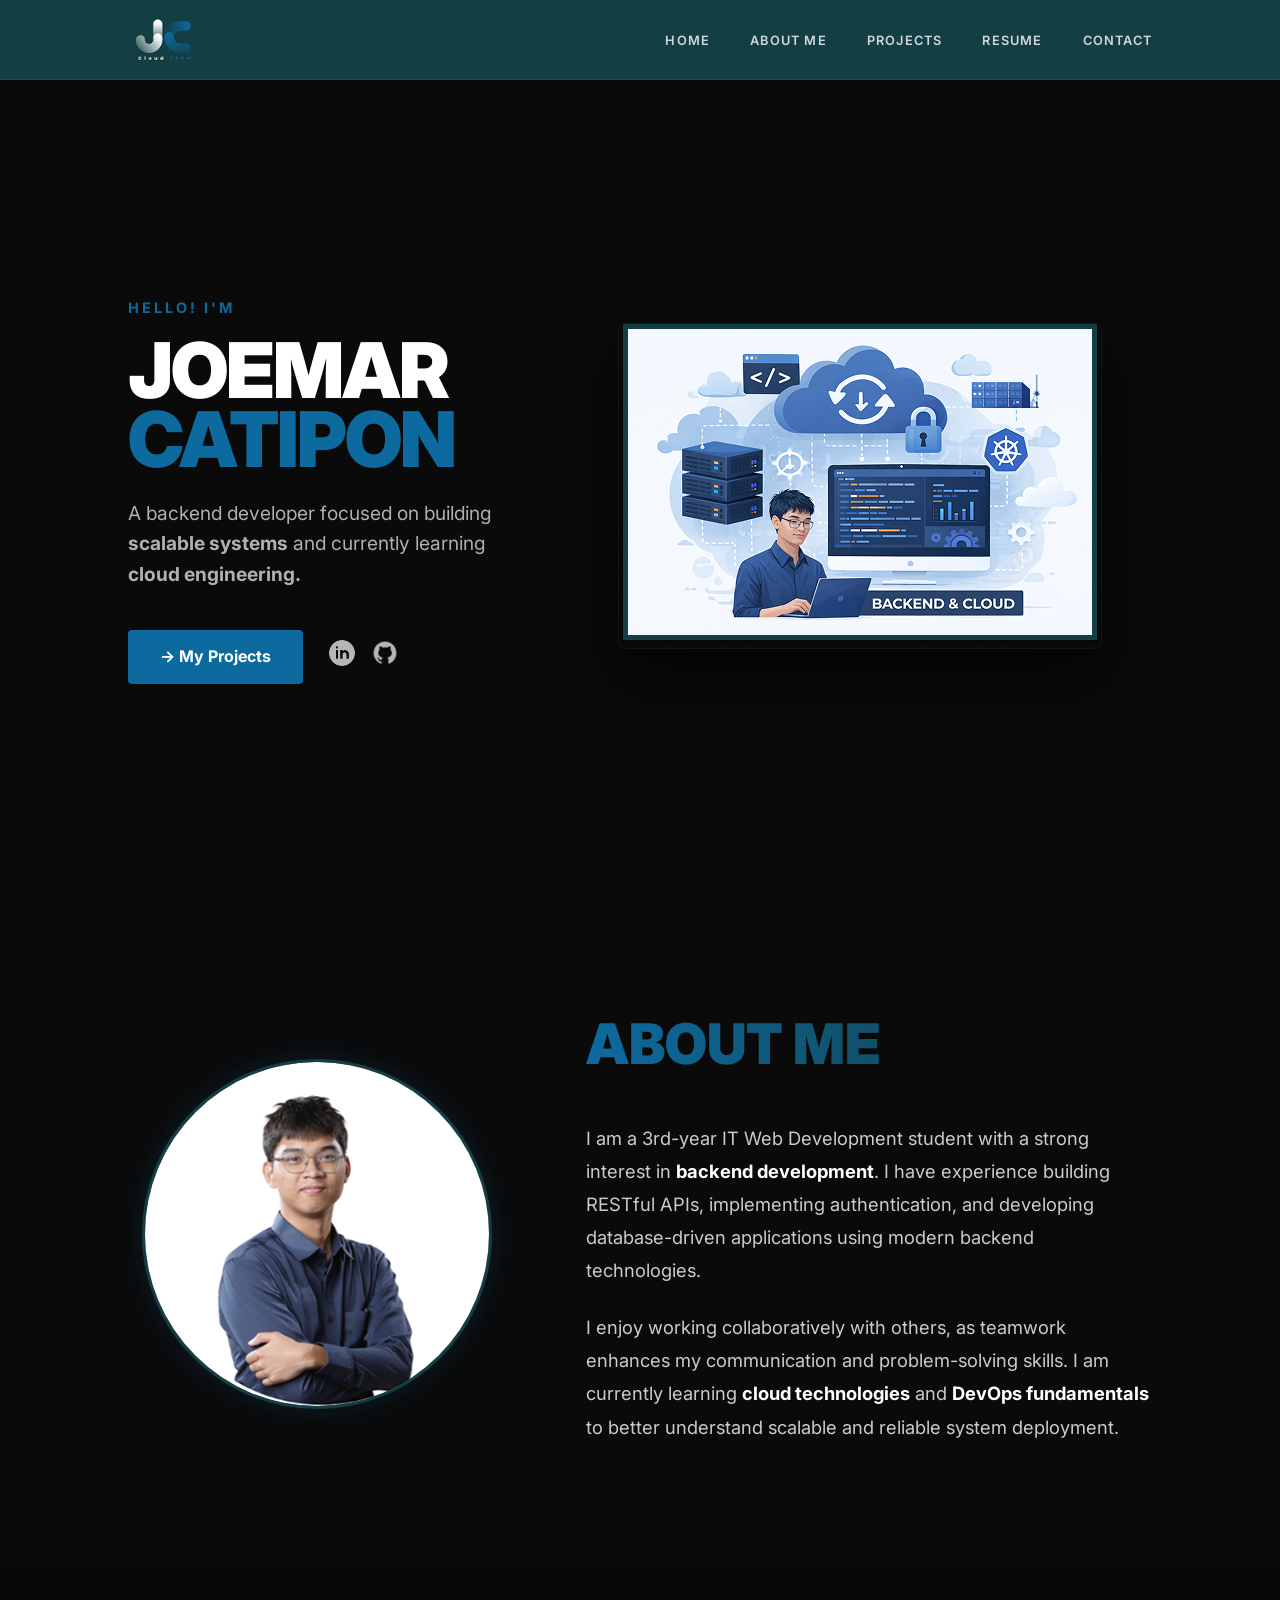
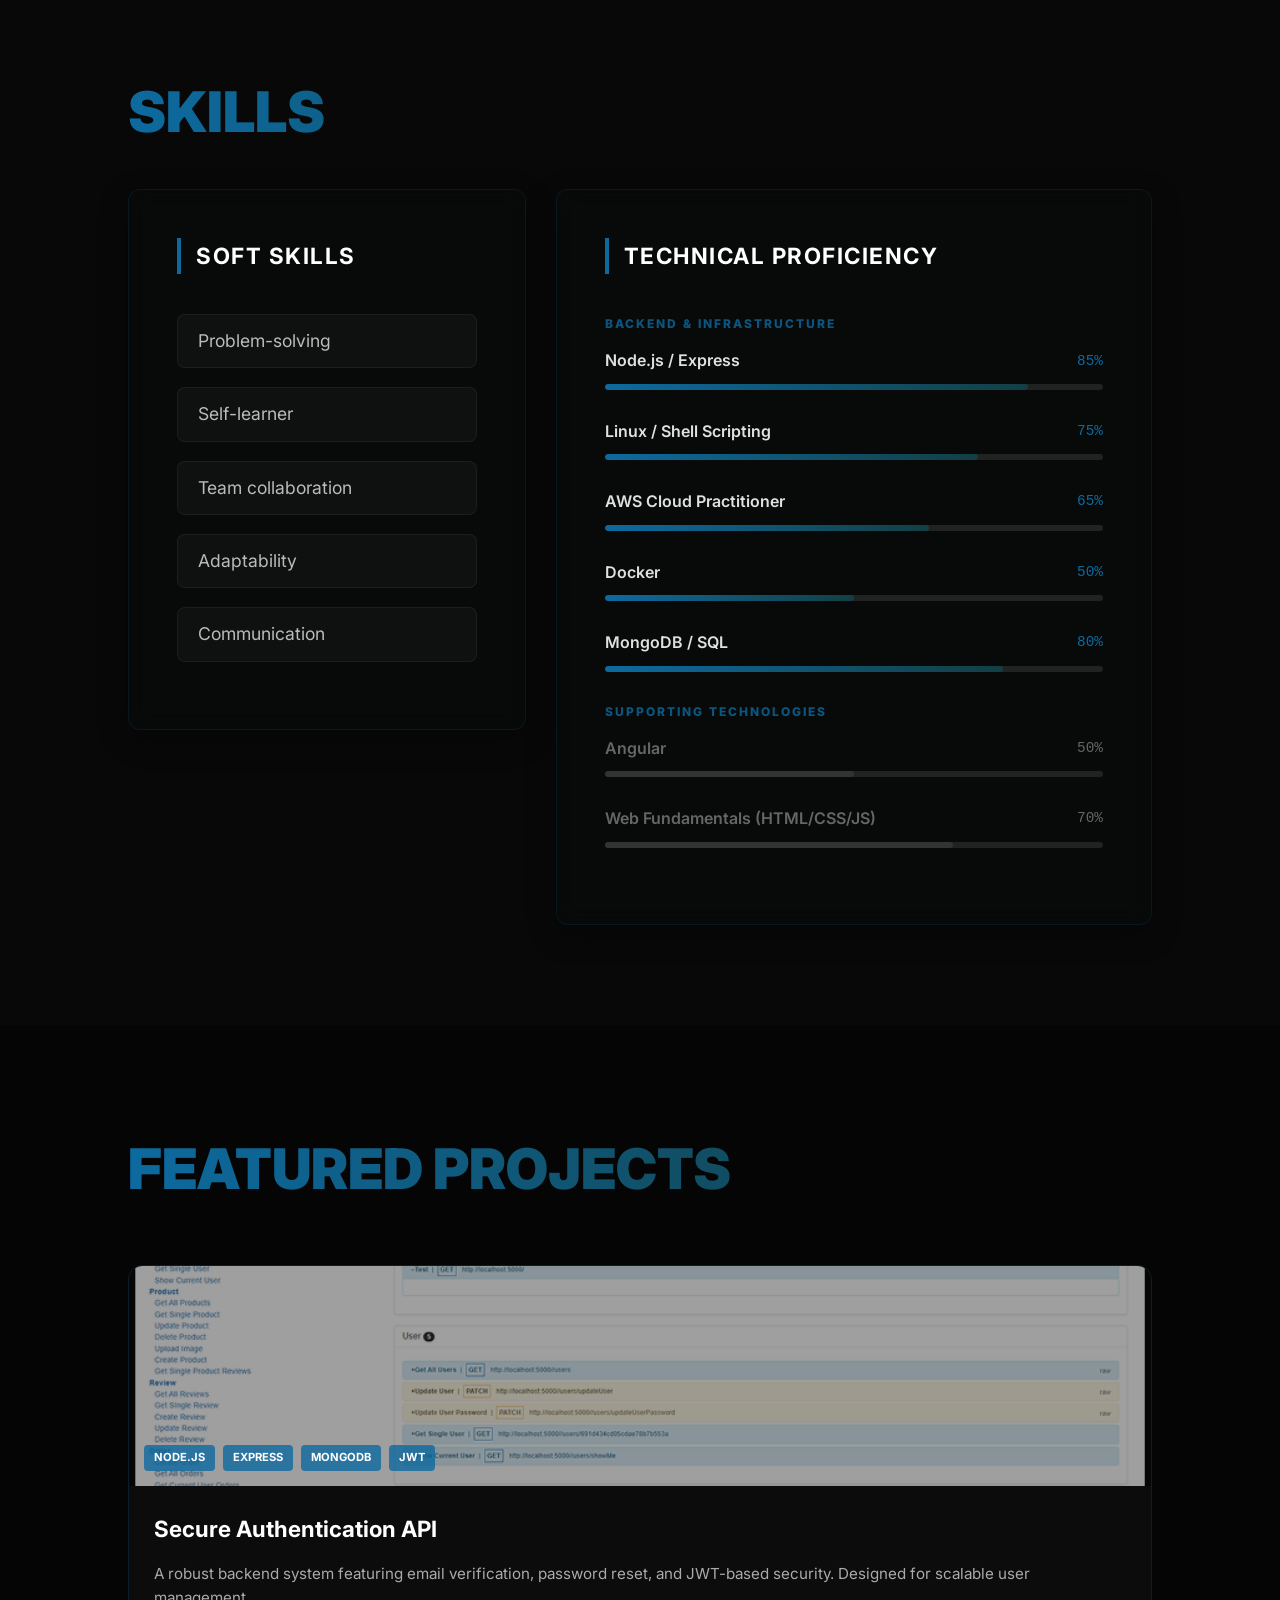
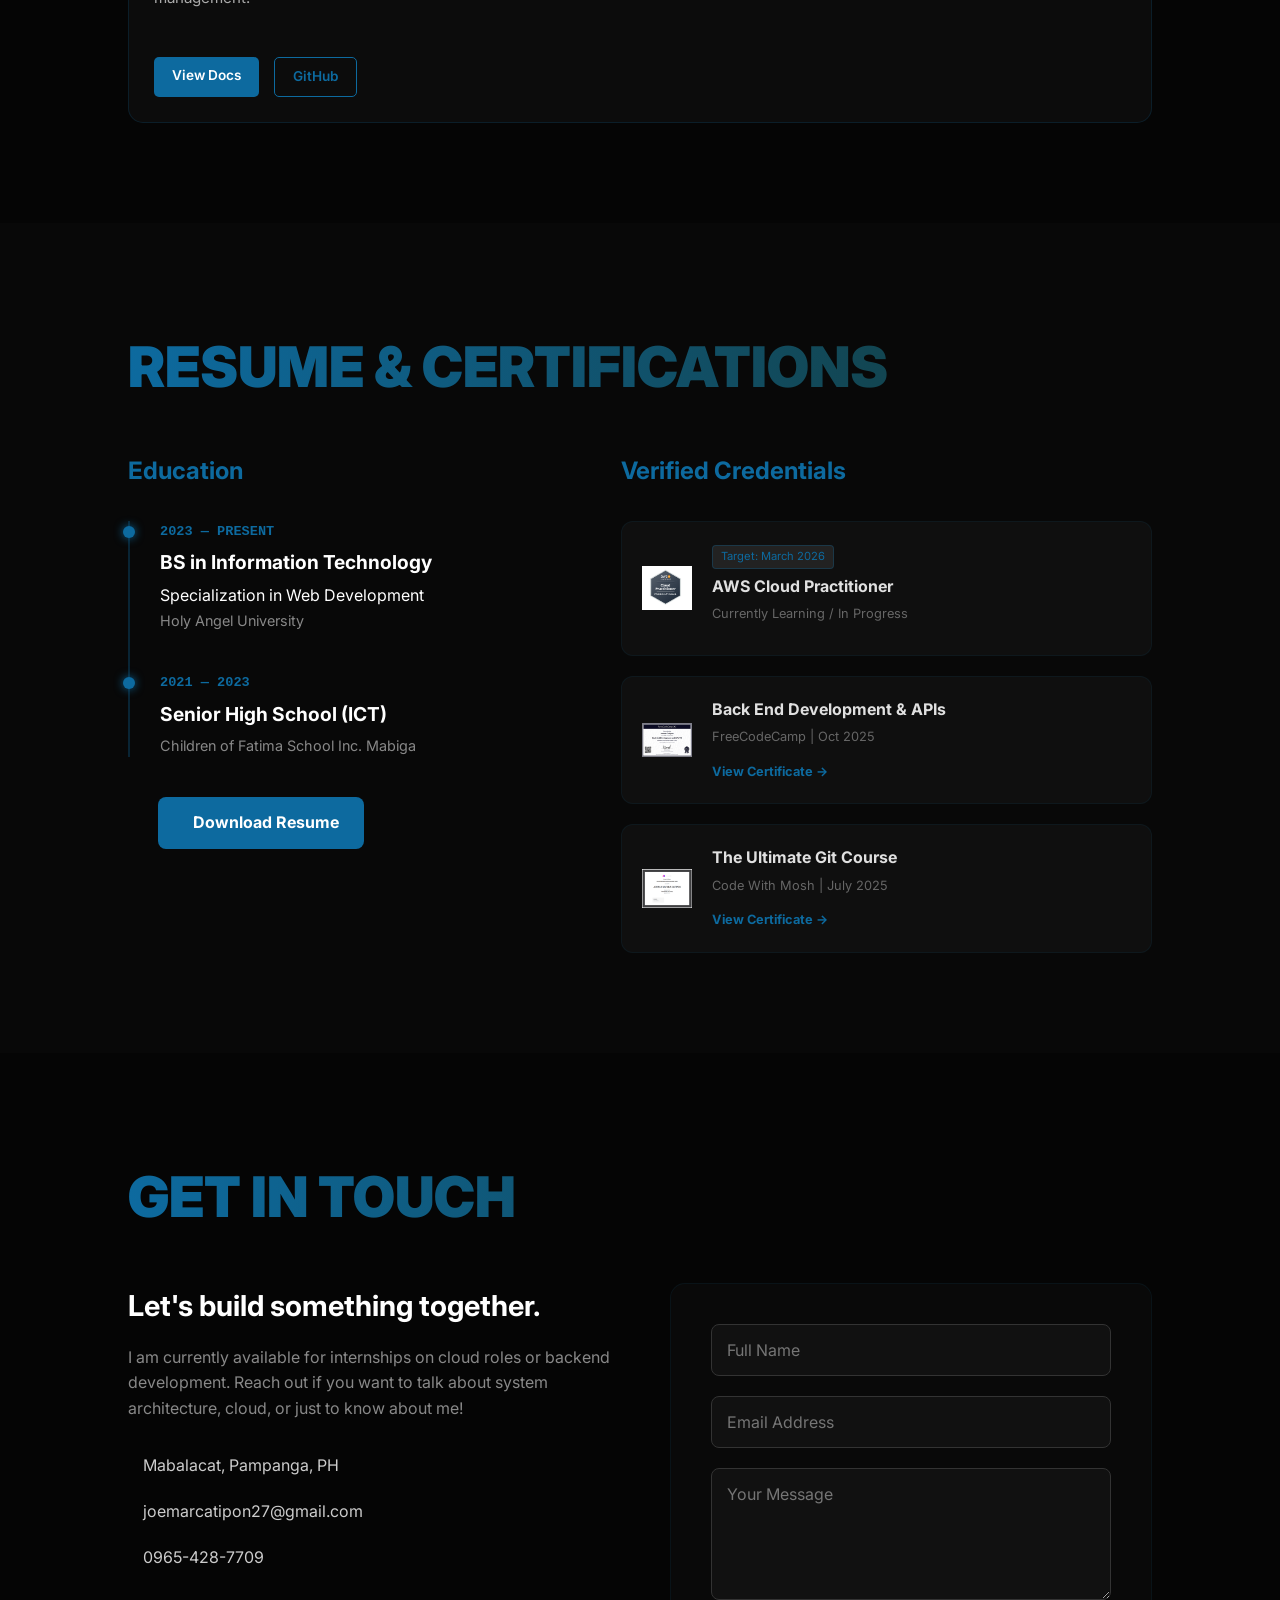
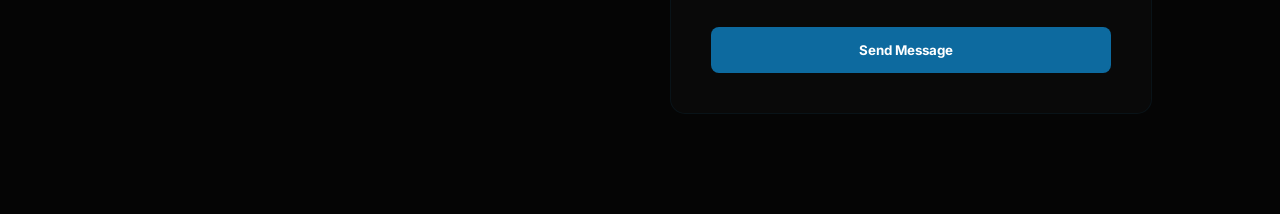
==== index.html @ bf750d45 "Implemented contact section" ====
<!DOCTYPE html>
<html lang="en">
<head>
    <meta charset="UTF-8">
    <meta name="viewport" content="width=device-width, initial-scale=1.0">
    <title>Joemar Catipon | Backend & Cloud Engineer</title>
    <link rel="stylesheet" href="style.css">
    <link href="https://fonts.googleapis.com/css2?family=Inter:wght@400;700;900&display=swap" rel="stylesheet">
    <link rel="stylesheet" href="css/variables.css">
    <link rel="stylesheet" href="css/general.css">
    <link rel="stylesheet" href="css/nav.css">
    <link rel="stylesheet" href="css/hero.css">
    <link rel="stylesheet" href="css/about.css">
    <link rel="stylesheet" href="css/skills.css">
    <link rel="stylesheet" href="css/projects.css">
    <link rel="stylesheet" href="css/resume.css">
    <link rel="stylesheet" href="css/contact.css">
</head>
<body>

    <nav class="navbar">
        <div class="logo">
            <img src="images/logo.png" alt="JC Cloud Tech">
        </div>
        <ul class="nav-links">
            <li><a href="#home">HOME</a></li>
            <li><a href="#about">ABOUT ME</a></li>
            <li><a href="#projects">PROJECTS</a></li>
            <li><a href="#resume">RESUME</a></li>
            <li><a href="#contact">CONTACT</a></li>
        </ul>
    </nav>

    <section class="hero" id="home">
        <div class="hero-content">
            <h3 class="greeting">HELLO! I'M</h3>
            <h1 class="name">JOEMAR <span class="highlight">CATIPON</span></h1>
            <p class="description">
                A backend developer focused on building <strong>scalable systems</strong> and currently learning <strong>cloud engineering.</strong>
            </p>
            
            <div class="cta-group">
                <a href="#projects" class="btn-primary">→ My Projects</a>
                <div class="social-icons">
                    <a href="#" aria-label="GitHub"><img src="icons/github-icon.svg" alt="github icon"></a>
                    <a href="#" aria-label="LinkedIn"><img src="icons/linkedin-icon.svg" alt="linkedin icon"></a>
                </div>
            </div>
        </div>

        <div class="hero-image">
            <div class="image-border">
                <img src="images/back-end-cloud.png" alt="Backend Visualization">
            </div>
        </div>
    </section>

    <section class="about" id="about">
        <div class="about-container">
            <div class="about-image">
                <div class="image-circle">
                    <img src="images/profile-photo.png" alt="Joemar Catipon">
                </div>
            </div>
            
            <div class="about-content">
                <h2 class="section-title">About Me</h2>
                <div class="about-text">
                    <p>
                        I am a 3rd-year IT Web Development student with a strong interest in 
                        <strong>backend development</strong>. I have experience building RESTful APIs, 
                        implementing authentication, and developing database-driven applications 
                        using modern backend technologies.
                    </p>
                    <p>
                        I enjoy working collaboratively with others, as teamwork enhances my 
                        communication and problem-solving skills. I am currently learning 
                        <strong>cloud technologies</strong> and <strong>DevOps fundamentals</strong> 
                        to better understand scalable and reliable system deployment.
                    </p>
                </div>
            </div>
        </div>
    </section>
    
    <section class="skills" id="skills">
        <div class="skills-container">
            <h2 class="section-title">Skills</h2>

            <div class="skills-grid">
                <div class="skills-box">
                    <h3 class="skills-subtitle">Soft Skills</h3>
                    <ul class="soft-skills-list">
                        <li>Problem-solving</li>
                        <li>Self-learner</li>
                        <li>Team collaboration</li>
                        <li>Adaptability</li>
                        <li>Communication</li>
                    </ul>
                </div>

                <div class="skills-box">
                    <h3 class="skills-subtitle">Technical Proficiency</h3>
                    
                    <div class="progress-container">
                        <p class="category-label">Backend & Infrastructure</p>
                        <div class="skill-item">
                            <div class="skill-info"><span>Node.js / Express</span><span>85%</span></div>
                            <div class="progress-bar"><div class="progress" style="width: 85%"></div></div>
                        </div>
                        <div class="skill-item">
                            <div class="skill-info"><span>Linux / Shell Scripting</span><span>75%</span></div>
                            <div class="progress-bar"><div class="progress" style="width: 75%"></div></div>
                        </div>
                        <div class="skill-item">
                            <div class="skill-info"><span>AWS Cloud Practitioner</span><span>65%</span></div>
                            <div class="progress-bar"><div class="progress" style="width: 65%"></div></div>
                        </div>
                        <div class="skill-item">
                            <div class="skill-info"><span>Docker</span><span>50%</span></div>
                            <div class="progress-bar"><div class="progress" style="width: 50%"></div></div>
                        </div>
                        <div class="skill-item">
                            <div class="skill-info"><span>MongoDB / SQL</span><span>80%</span></div>
                            <div class="progress-bar"><div class="progress" style="width: 80%"></div></div>
                        </div>

                        <p class="category-label">Supporting Technologies</p>
                        <div class="skill-item supporting">
                            <div class="skill-info"><span>Angular</span><span>50%</span></div>
                            <div class="progress-bar"><div class="progress" style="width: 50%"></div></div>
                        </div>
                        <div class="skill-item supporting">
                            <div class="skill-info"><span>Web Fundamentals (HTML/CSS/JS)</span><span>70%</span></div>
                            <div class="progress-bar"><div class="progress" style="width: 70%"></div></div>
                        </div>
                    </div>
                </div>
            </div>
        </div>
    </section>

    <section class="projects" id="projects">
        <div class="projects-container">
            <h2 class="section-title">Featured Projects</h2>
            
            <div class="projects-grid">
                <div class="project-card">
                    <div class="project-image">
                        <img src="images/docgen-api-authentication-project.png" alt="Authentication API">
                        <div class="project-overlay">
                            <span class="tag">Node.js</span>
                            <span class="tag">Express</span>
                            <span class="tag">MongoDB</span>
                            <span class="tag">JWT</span>
                        </div>
                    </div>
                    <div class="project-info">
                        <h3>Secure Authentication API</h3>
                        <p>A robust backend system featuring email verification, password reset, and JWT-based security. Designed for scalable user management.</p>
                        <div class="project-links">
                            <a href="#" class="btn-small">View Docs</a>
                            <a href="#" class="btn-small outline">GitHub</a>
                        </div>
                    </div>
                </div>

                </div>
        </div>
    </section>

    <script src="script/script.js"></script>

    <section class="resume" id="resume">
        <div class="resume-container">
            <h2 class="section-title">Resume & Certifications</h2>

            <div class="resume-grid">
                <div class="resume-box">
                    <h3 class="resume-subtitle">Education</h3>
                    <div class="timeline">
                        <div class="timeline-item">
                            <div class="timeline-dot"></div>
                            <div class="timeline-date">2023 — PRESENT</div>
                            <h4>BS in Information Technology</h4>
                            <p class="specialization">Specialization in Web Development</p>
                            <p class="institution">Holy Angel University</p>
                        </div>
                        <div class="timeline-item">
                            <div class="timeline-dot"></div>
                            <div class="timeline-date">2021 — 2023</div>
                            <h4>Senior High School (ICT)</h4>
                            <p class="institution">Children of Fatima School Inc. Mabiga</p>
                        </div>
                    </div>

                    <div class="download-container">
                        <a href="assets/resume.pdf" download="Joemar_Catipon_Resume" class="btn-download">
                            <i class="fas fa-file-download"></i> Download Resume
                        </a>
                    </div>
                </div>

                <div class="resume-box">
                    <h3 class="resume-subtitle">Verified Credentials</h3>
                    <div class="cert-grid">
                        <div class="cert-card in-progress">
                            <div class="cert-img-container">
                                <img src="images/aws-cloud-prac-cert.png" alt="AWS badge">
                            </div>
                            <div class="cert-info">
                                <div class="status-badge">Target: March 2026</div>
                                <h4>AWS Cloud Practitioner</h4>
                                <p>Currently Learning / In Progress</p>
                            </div>
                        </div>

                        <div class="cert-card">
                            <div class="cert-img-container">
                                <img src="images/backend-cert.png" alt="FreeCodeCamp Certificate">
                            </div>
                            <div class="cert-info">
                                <h4>Back End Development & APIs</h4>
                                <p>FreeCodeCamp | Oct 2025</p>
                                <a href="https://www.freecodecamp.org/certification/jscatipon/back-end-development-and-apis" class="verify-link" target="_blank">View Certificate →</a>
                            </div>
                        </div>

                        <div class="cert-card">
                            <div class="cert-img-container">
                                <img src="images/git-cert.png" alt="Git Certificate">
                            </div>
                            <div class="cert-info">
                                <h4>The Ultimate Git Course</h4>
                                <p>Code With Mosh | July 2025</p>
                                <a href="https://drive.google.com/file/d/1N4bl-Ylzdqx4vbws0dYumWvjz0su-X1S/view?usp=sharing" class="verify-link" target="_blank">View Certificate →</a>
                            </div>
                        </div>
                    </div>
                </div>
            </div>
        </div>
    </section>

    <section class="contact" id="contact">
    <div class="contact-container">
        <h2 class="section-title">Get In Touch</h2>
        
        <div class="contact-wrapper">
            <div class="contact-info">
                <h3>Let's build something together.</h3>
                <p>I am currently available for internships on cloud roles or backend development. Reach out if you want to talk about system architecture, cloud, or just to know about me!</p>
                
                <div class="info-details">
                    <div class="info-item">
                        <i class="fas fa-map-marker-alt"></i>
                        <span>Mabalacat, Pampanga, PH</span>
                    </div>
                    <div class="info-item">
                        <i class="fas fa-envelope"></i>
                        <span>joemarcatipon27@gmail.com</span>
                    </div>
                    <div class="info-item">
                        <i class="fas fa-phone-alt"></i>
                        <span>0965-428-7709</span>
                    </div>
                </div>

                <div class="social-links">
                    <a href="#"><i class="fab fa-github"></i></a>
                    <a href="#"><i class="fab fa-linkedin"></i></a>
                    <a href="#"><i class="fab fa-facebook"></i></a>
                </div>
            </div>

            <form action="#" class="contact-form">
                <div class="input-group">
                    <input type="text" placeholder="Full Name" required>
                </div>
                <div class="input-group">
                    <input type="email" placeholder="Email Address" required>
                </div>
                <div class="input-group">
                    <textarea placeholder="Your Message" rows="5" required></textarea>
                </div>
                <button type="submit" class="btn-submit">
                    Send Message <i class="fas fa-paper-plane"></i>
                </button>
            </form>
        </div>
    </div>
    </section>
</body>
</html>
---- css/variables.css ----
:root {
    --white: #ffffff;
    --dark-azure: #133F44;
    --vivid-azure: #0d6a9f;
    --bg-dark: #0a0a0a;
    --text-gray: #b0b0b0;
    --font-main: 'Inter', sans-serif;
}
---- css/general.css ----
* {
    margin: 0;
    padding: 0;
    box-sizing: border-box;
    font-family: var(--font-main);
}

body {
    /* Set base color first to prevent white flash */
    background-color: #0a0a0a; 
    /* Layer your pattern */
    background-image: url('../images/pattern.png'); 
    background-repeat: repeat;
    background-size: 80px; /* Smaller pattern looks more technical */
    
    color: var(--white);
    line-height: 1.6;
    min-height: 100vh;
    overflow-x: hidden;
}

a {
    text-decoration: none;
    transition: all 0.3s ease;
}

ul {
    list-style: none;
}
---- css/nav.css ----
/* css/nav.css */

.navbar {
    display: flex;
    justify-content: space-between;
    align-items: center;
    padding: 0 10%;
    height: 80px;
    
    /* Changed from RGBA to solid Hex to match your logo background exactly */
    background-color: #133F44; 
    
    /* Removed backdrop-filter to prevent color shifting */
    border-bottom: 1px solid rgba(255, 255, 255, 0.05);
    position: sticky;
    top: 0;
    z-index: 1000;
}

.logo img {
    /* Slightly increased height to fill the bar better */
    height: 50px; 
    width: auto;
    display: block;
    
    /* This ensures the image edges blend into the background color */
    mix-blend-mode: normal; 
}

.nav-links {
    display: flex;
    gap: 2.5rem;
}

.nav-links a {
    color: var(--white);
    font-size: 0.8rem;
    font-weight: 600;
    letter-spacing: 1.2px;
    opacity: 0.8;
}

.nav-links a:hover {
    opacity: 1;
    color: var(--vivid-azure);
}
---- css/hero.css ----
.hero {
    min-height: calc(100vh - 80px); /* Full height minus navbar */
    display: flex;
    align-items: center;
    justify-content: space-between;
    padding: 0 10%;
    gap: 50px;
}

.hero-content {
    flex: 1.2;
}

.greeting {
    font-size: 0.9rem;
    letter-spacing: 3px;
    color: var(--vivid-azure);
    font-weight: 700;
    margin-bottom: 1rem;
}

.name {
    font-size: clamp(3.5rem, 6vw, 5.5rem);
    font-weight: 900;
    line-height: 0.9;
    margin-bottom: 1.5rem;
    letter-spacing: -2px;
}

.highlight { 
    color: var(--vivid-azure); 
}

.description {
    font-size: 1.2rem;
    color: #b0b0b0;
    max-width: 520px;
    margin-bottom: 2.5rem;
}

/* CTA & Socials */
.cta-group {
    display: flex;
    align-items: center;
    gap: 25px;
}

.btn-primary {
    background: var(--vivid-azure);
    color: white;
    padding: 14px 32px;
    border-radius: 4px;
    font-weight: 700;
    display: flex;
    align-items: center;
    gap: 10px;
}

.btn-primary:hover {
    background: #0b5a87;
    transform: translateY(-2px);
    box-shadow: 0 10px 20px rgba(13, 106, 159, 0.3);
}

.social-icons {
    display: flex;
    gap: 15px;
}

.social-icons img {
    width: 28px;
    height: 28px;
    filter: brightness(0) invert(1); /* Makes icons white */
    opacity: 0.7;
    transition: 0.3s;
}

.social-icons img:hover {
    opacity: 1;
    transform: scale(1.1);
}

/* Large Image Logic */
.hero-image {
    flex: 1.8; 
    display: flex;
    justify-content: center;
    position: relative;
}

.hero-image img {
    width: 100%;
    max-width: 700px; /* Large and impactful */
    height: auto;
    border-radius: 8px;
    border: 1px solid rgba(19, 63, 68, 0.3);
    box-shadow: 0 30px 60px rgba(0,0,0,0.6);
}
---- css/about.css ----
/* css/about.css */

.about {
    padding: 100px 10%;
    /* Pattern background is already inherited from general.css */
}

.about-container {
    display: flex;
    align-items: center;
    gap: 80px;
    max-width: 1200px;
    margin: 0 auto;
}

/* Gradient Title Logic */
.section-title {
    font-size: 3.5rem;
    font-weight: 900;
    margin-bottom: 2rem;
    background: linear-gradient(90deg, #0D6A9F 0%, #133F44 87%);
    -webkit-background-clip: text;
    -webkit-text-fill-color: transparent;
    text-transform: uppercase;
}

.about-image {
    flex: 1;
    display: flex;
    justify-content: center;
}

.image-circle {
    width: 350px;
    height: 350px;
    border-radius: 50%;
    border: 3px solid var(--dark-azure);
    overflow: hidden;
    background: #1a1a1a;
    box-shadow: 0 0 30px rgba(13, 106, 159, 0.2);
}

.image-circle img {
    width: 100%;
    height: 100%;
    object-fit: cover;
}

.about-content {
    flex: 1.5;
}

.about-text p {
    font-size: 1.15rem;
    color: #cccccc;
    margin-bottom: 1.5rem;
    line-height: 1.8;
}

.about-text strong {
    color: var(--white);
    font-weight: 700;
}

/* Mobile Responsive adjustment */
@media (max-width: 968px) {
    .about-container {
        flex-direction: column;
        text-align: center;
        gap: 40px;
    }
    
    .section-title {
        font-size: 2.5rem;
    }
}
---- css/skills.css ----
/* css/skills.css */

.skills {
    padding: 100px 10%;
    background-color: #080808;
    position: relative;
}

.skills-grid {
    display: grid;
    grid-template-columns: 1fr 1.5fr;
    gap: 30px; /* Tighter gap for a more unified look */
    align-items: start;
}

.skills-box {
    background: rgba(19, 63, 68, 0.05);
    border: 1px solid rgba(13, 106, 159, 0.15);
    padding: 3rem;
    border-radius: 12px;
    backdrop-filter: blur(10px); /* Adds depth */
    box-shadow: 0 10px 30px rgba(0, 0, 0, 0.3);
}

.skills-subtitle {
    font-size: 1.4rem;
    color: #fff; /* White title stands out better */
    margin-bottom: 2.5rem;
    text-transform: uppercase;
    letter-spacing: 1.5px;
    border-left: 4px solid var(--vivid-azure); /* Accent line */
    padding-left: 15px;
}

.category-label {
    font-size: 0.75rem;
    color: var(--vivid-azure);
    text-transform: uppercase;
    letter-spacing: 2px;
    margin: 30px 0 15px 0;
    font-weight: 800;
    opacity: 0.8;
}

.category-label:first-of-type {
    margin-top: 0;
}

/* Fix for the "Cluttered" text issue */
.skill-item {
    margin-bottom: 1.8rem;
}

.skill-info {
    display: flex;
    justify-content: space-between; /* This separates Name and % */
    align-items: center;
    margin-bottom: 10px;
}

.skill-info span:first-child {
    font-size: 1rem;
    font-weight: 600;
    color: #e0e0e0;
}

.skill-info span:last-child {
    font-family: 'Courier New', Courier, monospace; /* Tech look for % */
    font-size: 0.9rem;
    color: var(--vivid-azure);
}

.progress-bar {
    width: 100%;
    height: 6px; /* Slightly thinner is more elegant */
    background: rgba(255, 255, 255, 0.1);
    border-radius: 20px;
    overflow: hidden;
}

.progress {
    height: 100%;
    background: linear-gradient(90deg, #0D6A9F 0%, #133F44 100%);
    border-radius: 20px;
    width: 0; /* JS will fill this */
    transition: width 1.5s cubic-bezier(0.1, 0.5, 0.5, 1);
}

/* Supporting skills - Subtle and clean */
.skill-item.supporting .progress {
    background: #333;
}

.skill-item.supporting .skill-info span {
    color: #666;
}

/* Soft Skills Styling */
.soft-skills-list {
    padding: 0;
}

.soft-skills-list li {
    font-size: 1.1rem;
    color: #bbb;
    margin-bottom: 1.2rem;
    padding: 12px 20px;
    background: rgba(255, 255, 255, 0.03);
    border-radius: 8px;
    border: 1px solid rgba(255, 255, 255, 0.05);
    transition: 0.3s;
}

.soft-skills-list li:hover {
    background: rgba(13, 106, 159, 0.1);
    transform: translateX(10px);
    color: #fff;
}

@media (max-width: 968px) {
    .skills-grid {
        grid-template-columns: 1fr;
    }
    .skills { padding: 60px 5%; }
}
---- css/projects.css ----
/* css/projects.css */
.projects {
    padding: 100px 10%;
    background: #050505; /* Deep black for contrast */
}

.projects-grid {
    display: grid;
    grid-template-columns: repeat(auto-fit, minmax(350px, 1fr));
    gap: 30px;
    margin-top: 50px;
}

.project-card {
    background: rgba(255, 255, 255, 0.03);
    border: 1px solid rgba(13, 106, 159, 0.2);
    border-radius: 15px;
    overflow: hidden;
    transition: transform 0.4s ease, border-color 0.4s ease;
}

.project-card:hover {
    transform: translateY(-10px);
    border-color: var(--vivid-azure);
    box-shadow: 0 20px 40px rgba(0, 0, 0, 0.4);
}

.project-image {
    position: relative;
    height: 220px;
    background: #111;
    overflow: hidden;
}

.project-image img {
    width: 100%;
    height: 100%;
    object-fit: cover;
    opacity: 0.6; /* Dimmed to make tags pop */
    transition: 0.4s;
}

.project-card:hover .project-image img {
    opacity: 0.9;
    scale: 1.05;
}

.project-overlay {
    position: absolute;
    bottom: 15px;
    left: 15px;
    display: flex;
    gap: 8px;
    flex-wrap: wrap;
}

.tag {
    background: rgba(13, 106, 159, 0.8);
    color: white;
    font-size: 0.7rem;
    padding: 4px 10px;
    border-radius: 4px;
    font-weight: 700;
    text-transform: uppercase;
}

.project-info {
    padding: 25px;
}

.project-info h3 {
    font-size: 1.4rem;
    color: #fff;
    margin-bottom: 15px;
}

.project-info p {
    color: #aaa;
    font-size: 0.95rem;
    line-height: 1.6;
    margin-bottom: 25px;
    height: 70px; /* Keeps cards aligned */
    overflow: hidden;
}

.project-links {
    display: flex;
    gap: 15px;
}

.btn-small {
    padding: 8px 18px;
    border-radius: 5px;
    font-size: 0.85rem;
    text-decoration: none;
    font-weight: 600;
    background: var(--vivid-azure);
    color: white;
}

.btn-small.outline {
    background: transparent;
    border: 1px solid var(--vivid-azure);
    color: var(--vivid-azure);
}
---- css/resume.css ----
/* css/resume.css */
.resume {
    padding: 100px 10%;
    background: #080808;
}

.resume-grid {
    display: grid;
    grid-template-columns: 1fr 1.2fr;
    gap: 50px;
    margin-top: 40px;
}

.resume-subtitle {
    font-size: 1.5rem;
    color: var(--vivid-azure);
    margin-bottom: 30px;
    display: flex;
    align-items: center;
    gap: 15px;
}

/* Timeline Styling */
.timeline {
    border-left: 2px solid rgba(13, 106, 159, 0.3);
    padding-left: 30px;
    position: relative;
}

.timeline-item {
    position: relative;
    margin-bottom: 40px;
}

.timeline-dot {
    position: absolute;
    left: -37px;
    top: 5px;
    width: 12px;
    height: 12px;
    background: var(--vivid-azure);
    border-radius: 50%;
    box-shadow: 0 0 10px var(--vivid-azure);
}

.timeline-date {
    font-family: 'Courier New', monospace;
    color: var(--vivid-azure);
    font-size: 0.85rem;
    font-weight: bold;
    margin-bottom: 5px;
}

.timeline-item h4 {
    color: #fff;
    font-size: 1.2rem;
    margin-bottom: 5px;
}

.timeline-item .institution {
    color: #888;
    font-size: 0.9rem;
}

/* Certification Grid */
.cert-grid {
    display: flex;
    flex-direction: column;
    gap: 20px;
}

.cert-card {
    background: rgba(255, 255, 255, 0.03);
    border: 1px solid rgba(13, 106, 159, 0.1);
    padding: 20px;
    border-radius: 12px;
    display: flex;
    align-items: center;
    gap: 20px;
    transition: 0.3s;
}

.cert-card:hover {
    background: rgba(13, 106, 159, 0.08);
    border-color: var(--vivid-azure);
    transform: translateX(5px);
}

.cert-card.gold-tier {
    border-left: 4px solid #FFD700; /* Special highlight for AWS */
}

.cert-info h4 {
    color: #e0e0e0;
    font-size: 1rem;
    margin-bottom: 5px;
}

.cert-info p {
    color: #666;
    font-size: 0.8rem;
    margin-bottom: 10px;
}

.verify-link {
    color: var(--vivid-azure);
    text-decoration: none;
    font-size: 0.8rem;
    font-weight: bold;
}

.verify-link:hover {
    text-decoration: underline;
}

/* Button Styling */
.download-container {
    margin-top: 30px;
    padding-left: 30px; /* Aligns with timeline text */
}

.btn-download {
    display: inline-flex;
    align-items: center;
    gap: 10px;
    padding: 12px 24px;
    background: var(--vivid-azure);
    color: white;
    text-decoration: none;
    font-weight: 700;
    border-radius: 8px;
    transition: 0.3s ease;
    border: 1px solid transparent;
}

.btn-download:hover {
    background: transparent;
    border-color: var(--vivid-azure);
    color: var(--vivid-azure);
    transform: translateY(-3px);
    box-shadow: 0 5px 15px rgba(13, 106, 159, 0.3);
}

/* Cert Image Fixes */
.cert-img-container {
    width: 50px;
    height: 50px;
    flex-shrink: 0;
    display: flex;
    align-items: center;
    justify-content: center;
}

.cert-img-container img {
    max-width: 100%;
    max-height: 100%;
    object-fit: contain;
}

/* Status Badge for AWS */
.status-badge {
    display: inline-block;
    background: #222;
    color: var(--vivid-azure);
    font-size: 0.7rem;
    padding: 2px 8px;
    border-radius: 4px;
    margin-bottom: 5px;
    border: 1px solid rgba(13, 106, 159, 0.3);
}

@media (max-width: 968px) {
    .resume-grid { grid-template-columns: 1fr; }
}
---- css/contact.css ----
/* css/contact.css */
.contact {
    padding: 100px 10%;
    background: #050505; /* Matches projects background */
}

.contact-wrapper {
    display: grid;
    grid-template-columns: 1fr 1fr;
    gap: 60px;
    margin-top: 40px;
}

/* Info Side */
.contact-info h3 {
    font-size: 1.8rem;
    color: #fff;
    margin-bottom: 1rem;
}

.contact-info p {
    color: #888;
    line-height: 1.6;
    margin-bottom: 2rem;
}

.info-details {
    display: flex;
    flex-direction: column;
    gap: 20px;
    margin-bottom: 30px;
}

.info-item {
    display: flex;
    align-items: center;
    gap: 15px;
    color: #ccc;
}

.info-item i {
    color: var(--vivid-azure);
    font-size: 1.2rem;
}

.social-links {
    display: flex;
    gap: 20px;
}

.social-links a {
    font-size: 1.5rem;
    color: #fff;
    transition: 0.3s;
}

.social-links a:hover {
    color: var(--vivid-azure);
    transform: translateY(-5px);
}

/* Form Side */
.contact-form {
    background: rgba(255, 255, 255, 0.02);
    padding: 40px;
    border-radius: 15px;
    border: 1px solid rgba(13, 106, 159, 0.1);
}

.input-group {
    margin-bottom: 20px;
}

.contact-form input, 
.contact-form textarea {
    width: 100%;
    padding: 15px;
    background: #111;
    border: 1px solid #333;
    border-radius: 8px;
    color: #fff;
    font-size: 1rem;
    transition: 0.3s;
}

.contact-form input:focus, 
.contact-form textarea:focus {
    border-color: var(--vivid-azure);
    outline: none;
    box-shadow: 0 0 10px rgba(13, 106, 159, 0.2);
}

.btn-submit {
    width: 100%;
    padding: 15px;
    background: var(--vivid-azure);
    color: white;
    border: none;
    border-radius: 8px;
    font-weight: 700;
    cursor: pointer;
    display: flex;
    justify-content: center;
    align-items: center;
    gap: 10px;
    transition: 0.3s;
}

.btn-submit:hover {
    filter: brightness(1.2);
    letter-spacing: 1px;
}

@media (max-width: 850px) {
    .contact-wrapper { grid-template-columns: 1fr; }
}
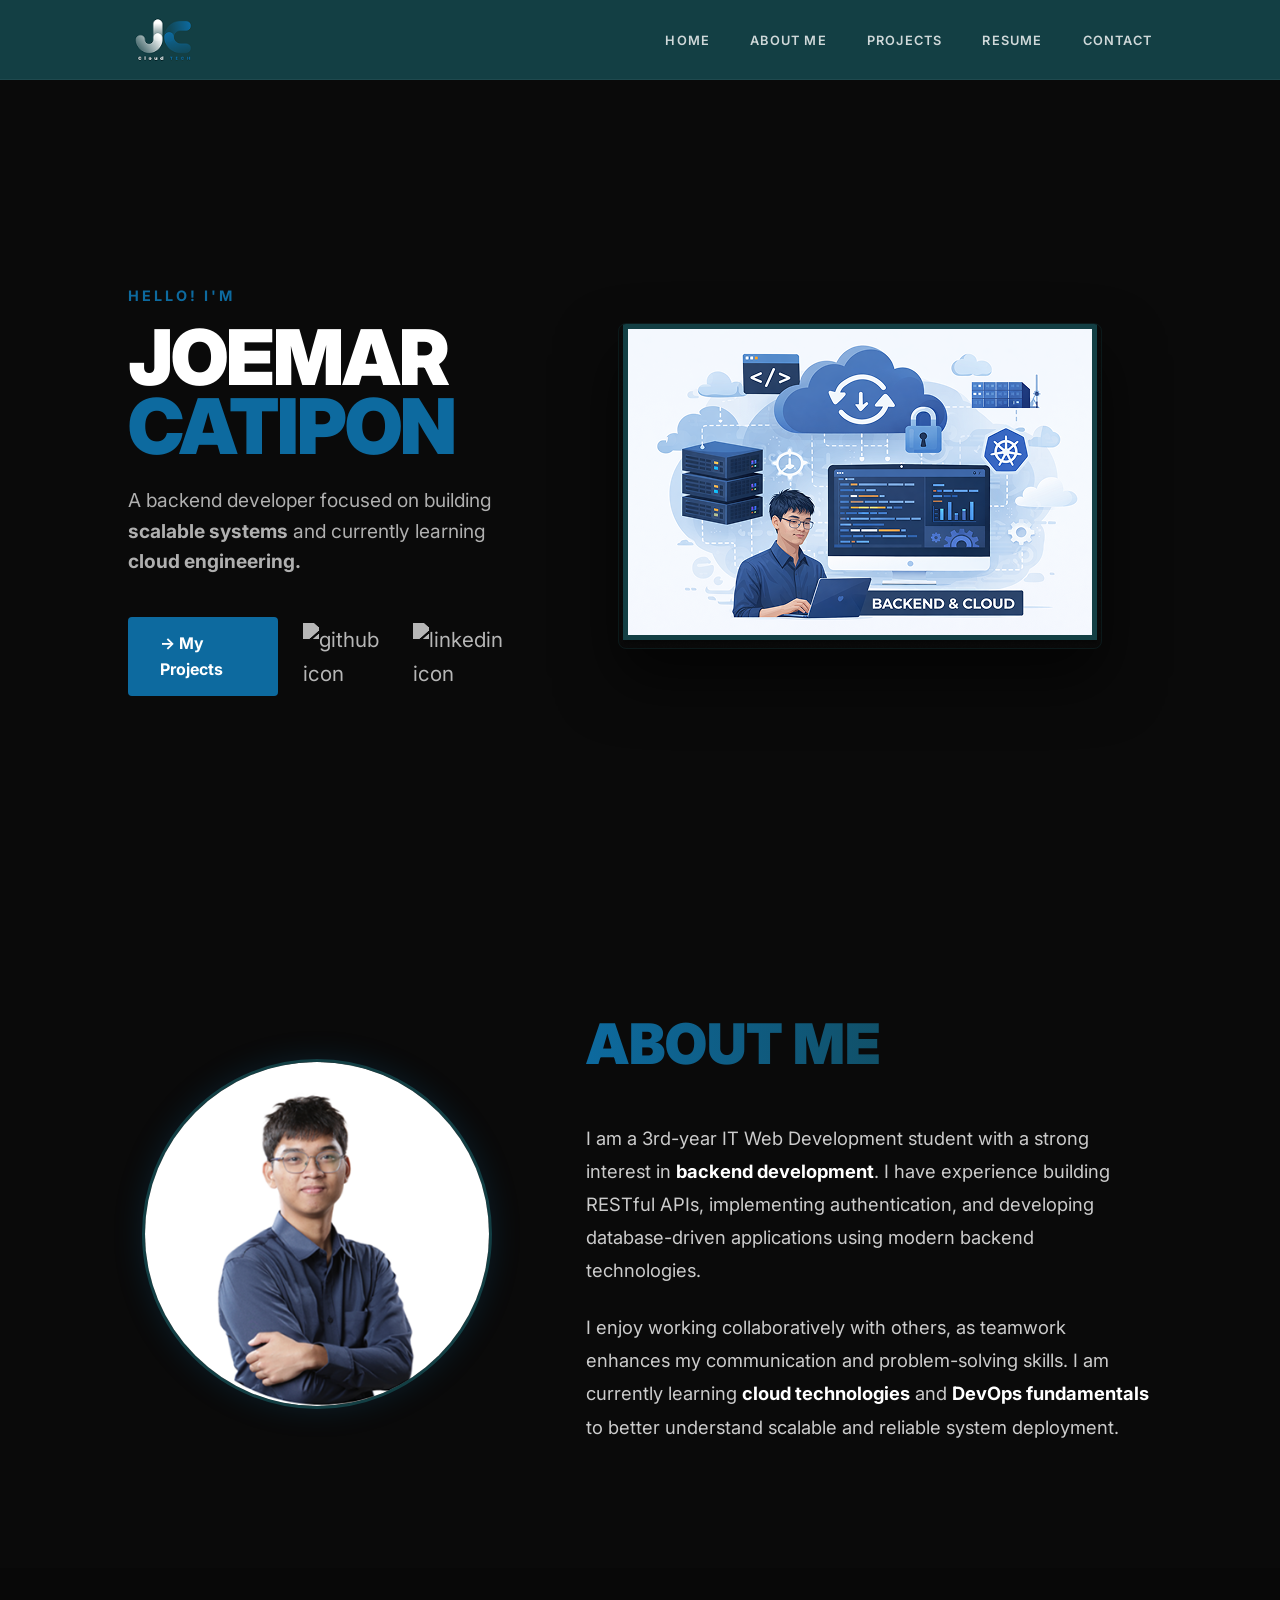
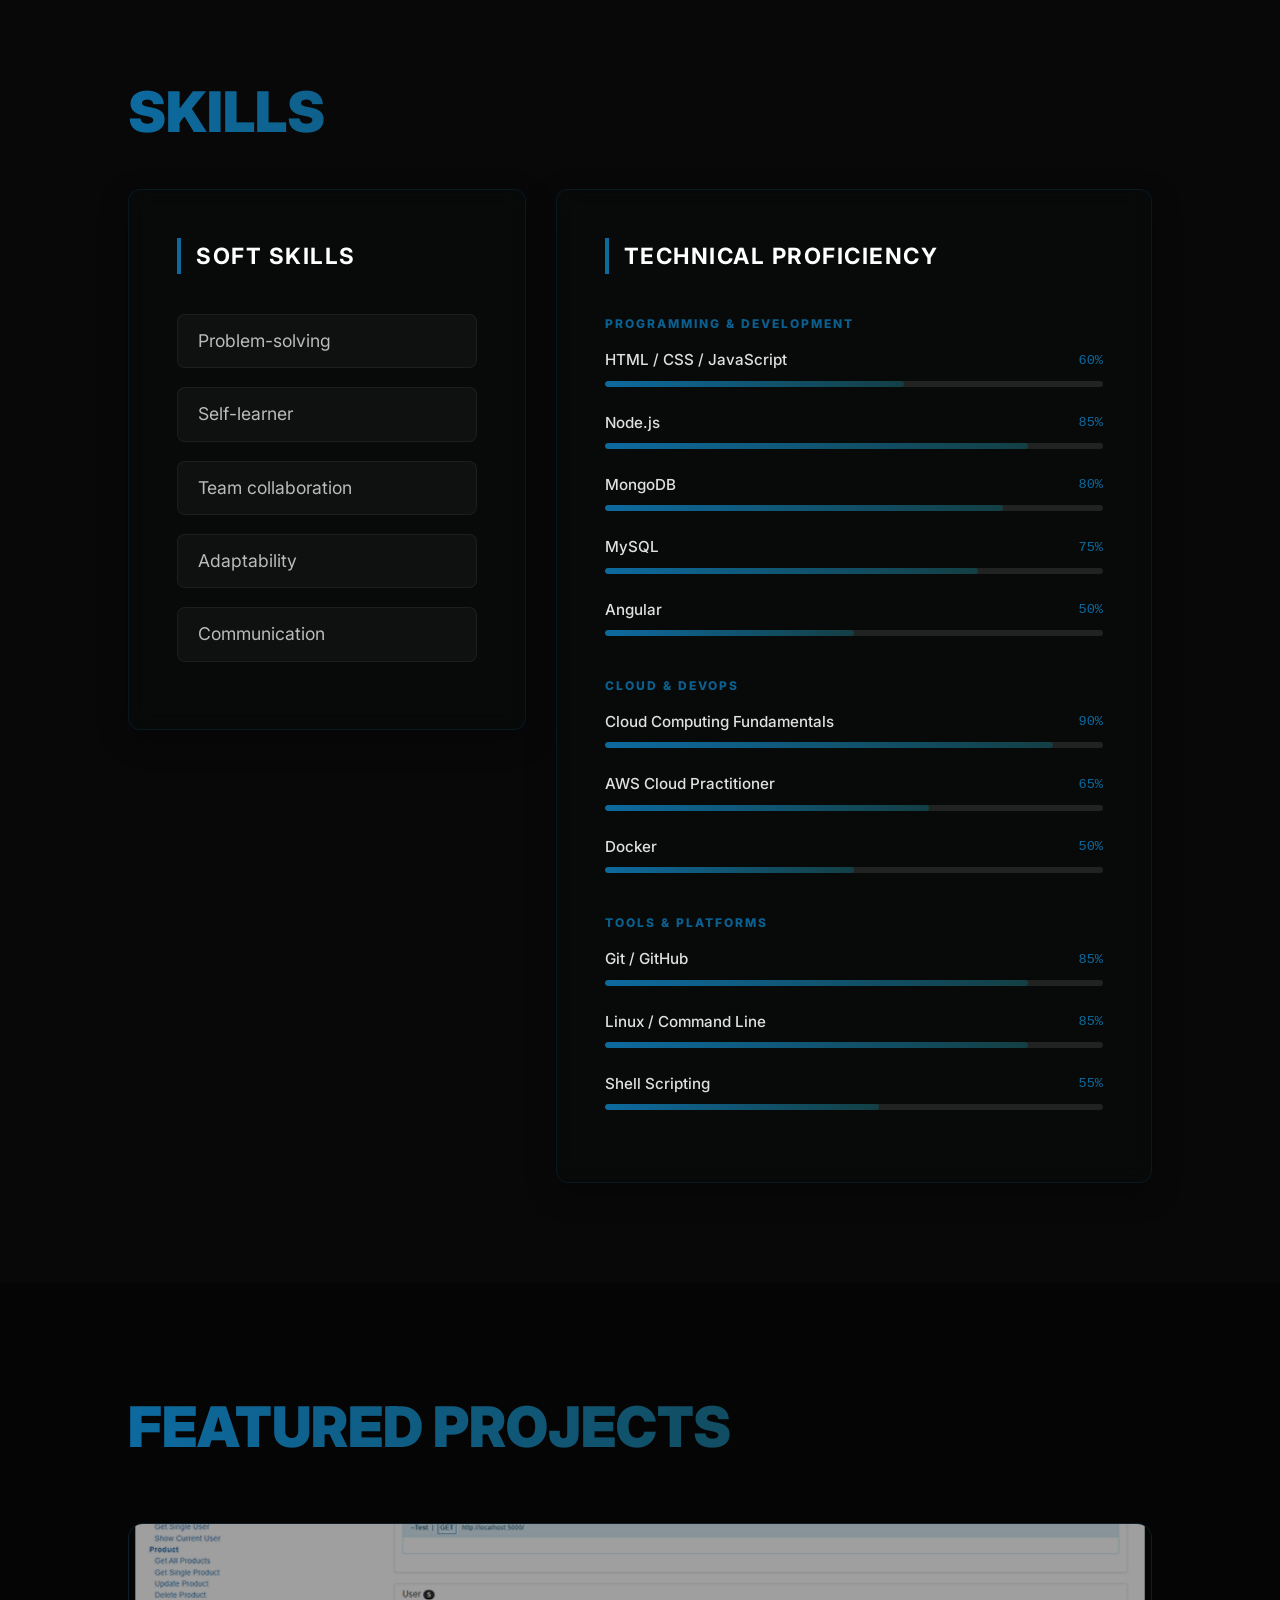
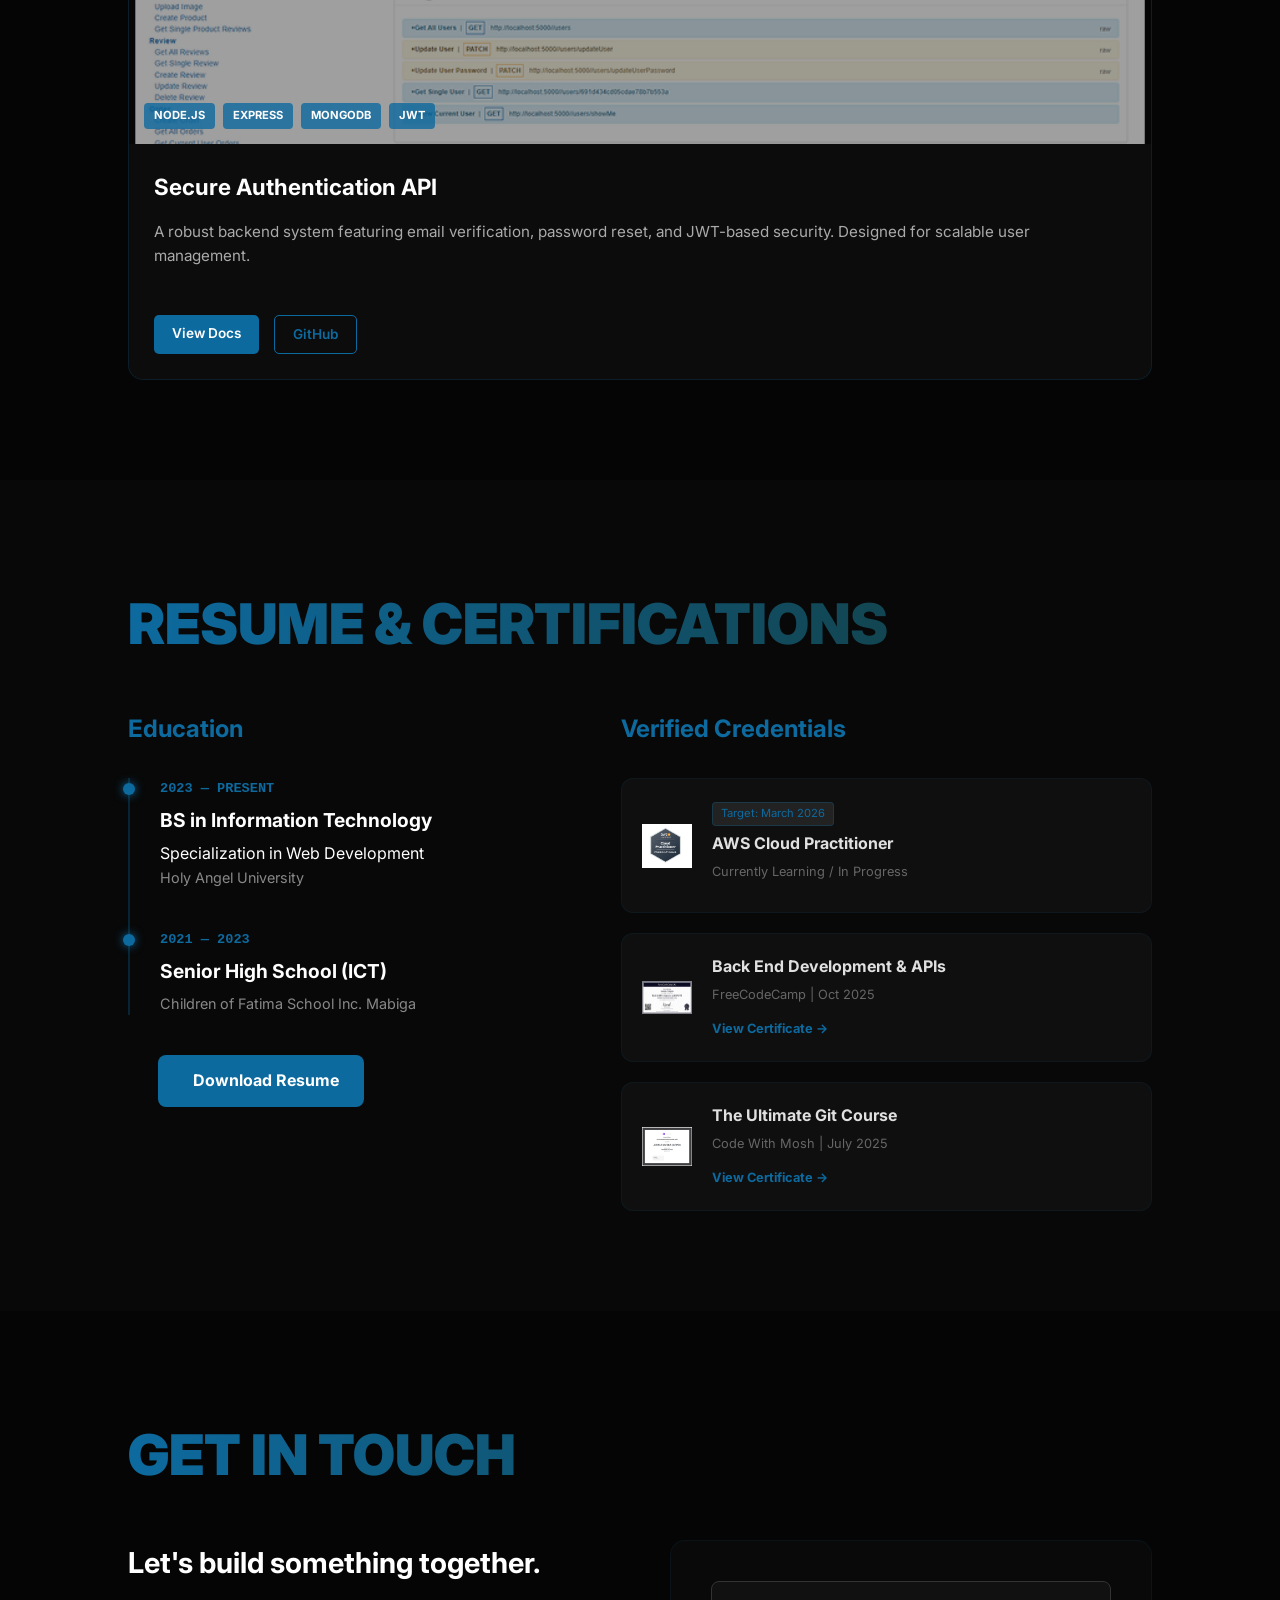
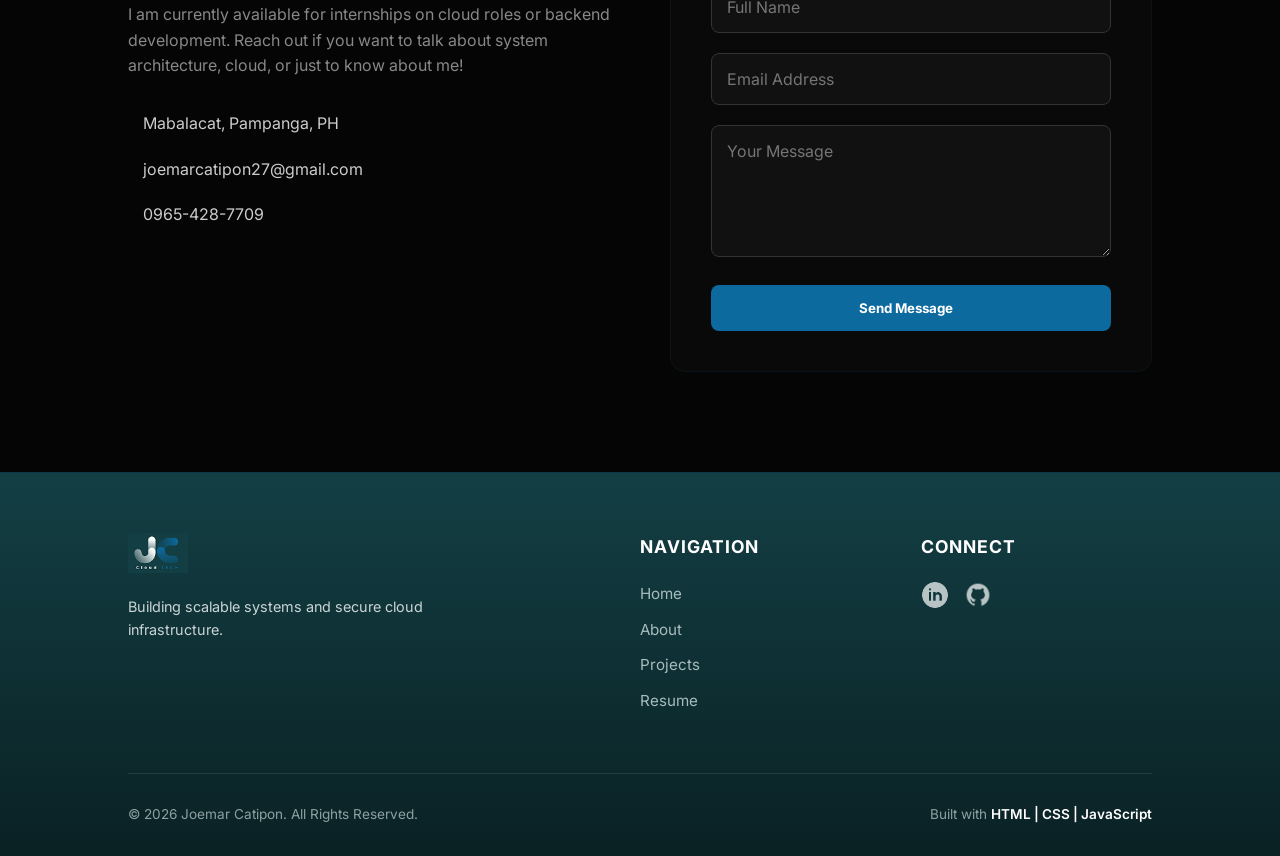
==== commit 97e3295b: "Implemented footer and fix other section" ====
--- a/index.html
+++ b/index.html
@@ -15,6 +15,7 @@
     <link rel="stylesheet" href="css/projects.css">
     <link rel="stylesheet" href="css/resume.css">
     <link rel="stylesheet" href="css/contact.css">
+    <link rel="stylesheet" href="css/footer.css">
 </head>
 <body>
 
@@ -42,15 +43,16 @@
             <div class="cta-group">
                 <a href="#projects" class="btn-primary">→ My Projects</a>
                 <div class="social-icons">
-                    <a href="#" aria-label="GitHub"><img src="icons/github-icon.svg" alt="github icon"></a>
-                    <a href="#" aria-label="LinkedIn"><img src="icons/linkedin-icon.svg" alt="linkedin icon"></a>
+                    <a href="https://github.com/jc555579" aria-label="GitHub" target="_blank"><img src="https://cdn.jsdelivr.net/npm/simple-icons@v11/icons/github.svg" alt="github icon"></a>
+                    <a href="https://www.linkedin.com/in/joemar-catipon-68b296317/" aria-label="LinkedIn" target="_blank"><img src="https://cdn.jsdelivr.net/npm/simple-icons@v11/icons/linkedin.svg" alt="linkedin icon"></a>
                 </div>
             </div>
         </div>
 
         <div class="hero-image">
-            <div class="image-border">
+            <div class="image-inner-container">
                 <img src="images/back-end-cloud.png" alt="Backend Visualization">
+                <div class="glow-effect"></div>
             </div>
         </div>
     </section>
@@ -103,14 +105,32 @@
                     <h3 class="skills-subtitle">Technical Proficiency</h3>
                     
                     <div class="progress-container">
-                        <p class="category-label">Backend & Infrastructure</p>
-                        <div class="skill-item">
-                            <div class="skill-info"><span>Node.js / Express</span><span>85%</span></div>
+                        <p class="category-label">Programming & Development</p>
+                        <div class="skill-item">
+                            <div class="skill-info"><span>HTML / CSS / JavaScript</span><span>60%</span></div>
+                            <div class="progress-bar"><div class="progress" style="width: 60%"></div></div>
+                        </div>
+                        <div class="skill-item">
+                            <div class="skill-info"><span>Node.js</span><span>85%</span></div>
                             <div class="progress-bar"><div class="progress" style="width: 85%"></div></div>
                         </div>
                         <div class="skill-item">
-                            <div class="skill-info"><span>Linux / Shell Scripting</span><span>75%</span></div>
+                            <div class="skill-info"><span>MongoDB</span><span>80%</span></div>
+                            <div class="progress-bar"><div class="progress" style="width: 80%"></div></div>
+                        </div>
+                        <div class="skill-item">
+                            <div class="skill-info"><span>MySQL</span><span>75%</span></div>
                             <div class="progress-bar"><div class="progress" style="width: 75%"></div></div>
+                        </div>
+                        <div class="skill-item">
+                            <div class="skill-info"><span>Angular</span><span>50%</span></div>
+                            <div class="progress-bar"><div class="progress" style="width: 50%"></div></div>
+                        </div>
+
+                        <p class="category-label">Cloud & DevOps</p>
+                        <div class="skill-item">
+                            <div class="skill-info"><span>Cloud Computing Fundamentals</span><span>90%</span></div>
+                            <div class="progress-bar"><div class="progress" style="width: 90%"></div></div>
                         </div>
                         <div class="skill-item">
                             <div class="skill-info"><span>AWS Cloud Practitioner</span><span>65%</span></div>
@@ -120,19 +140,19 @@
                             <div class="skill-info"><span>Docker</span><span>50%</span></div>
                             <div class="progress-bar"><div class="progress" style="width: 50%"></div></div>
                         </div>
-                        <div class="skill-item">
-                            <div class="skill-info"><span>MongoDB / SQL</span><span>80%</span></div>
-                            <div class="progress-bar"><div class="progress" style="width: 80%"></div></div>
-                        </div>
-
-                        <p class="category-label">Supporting Technologies</p>
-                        <div class="skill-item supporting">
-                            <div class="skill-info"><span>Angular</span><span>50%</span></div>
-                            <div class="progress-bar"><div class="progress" style="width: 50%"></div></div>
-                        </div>
-                        <div class="skill-item supporting">
-                            <div class="skill-info"><span>Web Fundamentals (HTML/CSS/JS)</span><span>70%</span></div>
-                            <div class="progress-bar"><div class="progress" style="width: 70%"></div></div>
+
+                        <p class="category-label">Tools & Platforms</p>
+                        <div class="skill-item">
+                            <div class="skill-info"><span>Git / GitHub</span><span>85%</span></div>
+                            <div class="progress-bar"><div class="progress" style="width: 85%"></div></div>
+                        </div>
+                        <div class="skill-item">
+                            <div class="skill-info"><span>Linux / Command Line</span><span>85%</span></div>
+                            <div class="progress-bar"><div class="progress" style="width: 85%"></div></div>
+                        </div>
+                        <div class="skill-item">
+                            <div class="skill-info"><span>Shell Scripting</span><span>55%</span></div>
+                            <div class="progress-bar"><div class="progress" style="width: 55%"></div></div>
                         </div>
                     </div>
                 </div>
@@ -273,22 +293,60 @@
                 </div>
             </div>
 
-            <form action="#" class="contact-form">
-                <div class="input-group">
-                    <input type="text" placeholder="Full Name" required>
-                </div>
-                <div class="input-group">
-                    <input type="email" placeholder="Email Address" required>
-                </div>
-                <div class="input-group">
-                    <textarea placeholder="Your Message" rows="5" required></textarea>
-                </div>
-                <button type="submit" class="btn-submit">
-                    Send Message <i class="fas fa-paper-plane"></i>
-                </button>
-            </form>
+        <form action="https://formspree.io/f/mwvnaplq" method="POST" class="contact-form">
+            <div class="input-group">
+                <input type="text" name="name" placeholder="Full Name" required>
+            </div>
+            <div class="input-group">
+                <input type="email" name="email" placeholder="Email Address" required>
+            </div>
+            <div class="input-group">
+                <textarea name="message" placeholder="Your Message" rows="5" required></textarea>
+            </div>
+            <button type="submit" class="btn-submit">
+                Send Message <i class="fas fa-paper-plane"></i>
+            </button>
+        </form>
         </div>
     </div>
     </section>
+
+    <footer class="footer">
+        <div class="footer-container">
+            <div class="footer-top">
+                <div class="footer-logo">
+                    <img src="images/logo.png" alt="JC Logo">
+                    <p>Building scalable systems and secure cloud infrastructure.</p>
+                </div>
+                
+                <div class="footer-links">
+                    <h4>Navigation</h4>
+                    <ul>
+                        <li><a href="#home">Home</a></li>
+                        <li><a href="#about">About</a></li>
+                        <li><a href="#projects">Projects</a></li>
+                        <li><a href="#resume">Resume</a></li>
+                    </ul>
+                </div>
+
+            <div class="footer-socials">
+                <h4>Connect</h4>
+                <div class="social-icons">
+                    <a href="https://github.com/jc555579" target="_blank">
+                        <img src="icons/github-icon.svg" alt="GitHub">
+                    </a>
+                    <a href="https://www.linkedin.com/in/joemar-catipon-68b296317/" target="_blank">
+                        <img src="icons/linkedin-icon.svg" alt="LinkedIn">
+                    </a>
+                </div>
+            </div>
+            </div>
+
+            <div class="footer-bottom">
+                <p>&copy; 2026 Joemar Catipon. All Rights Reserved.</p>
+                <p class="built-with">Built with <span class="tech-stack">HTML | CSS | JavaScript </span></p>
+            </div>
+        </div>
+    </footer>
 </body>
 </html>
--- a/css/hero.css
+++ b/css/hero.css
@@ -95,4 +95,21 @@
     border-radius: 8px;
     border: 1px solid rgba(19, 63, 68, 0.3);
     box-shadow: 0 30px 60px rgba(0,0,0,0.6);
+}
+
+@keyframes float {
+    0% { transform: translateY(0px); }
+    50% { transform: translateY(-20px); }
+    100% { transform: translateY(0px); }
+}
+
+/* Responsive fix: Stack on mobile */
+@media (max-width: 968px) {
+    .hero {
+        flex-direction: column-reverse;
+        text-align: center;
+        padding-top: 50px;
+    }
+    .description { margin: 0 auto 2.5rem auto; }
+    .cta-group { justify-content: center; }
 }
--- a/css/skills.css
+++ b/css/skills.css
@@ -9,7 +9,7 @@
 .skills-grid {
     display: grid;
     grid-template-columns: 1fr 1.5fr;
-    gap: 30px; /* Tighter gap for a more unified look */
+    gap: 30px;
     align-items: start;
 }
 
@@ -18,17 +18,17 @@
     border: 1px solid rgba(13, 106, 159, 0.15);
     padding: 3rem;
     border-radius: 12px;
-    backdrop-filter: blur(10px); /* Adds depth */
+    backdrop-filter: blur(10px);
     box-shadow: 0 10px 30px rgba(0, 0, 0, 0.3);
 }
 
 .skills-subtitle {
     font-size: 1.4rem;
-    color: #fff; /* White title stands out better */
+    color: #fff;
     margin-bottom: 2.5rem;
     text-transform: uppercase;
     letter-spacing: 1.5px;
-    border-left: 4px solid var(--vivid-azure); /* Accent line */
+    border-left: 4px solid var(--vivid-azure);
     padding-left: 15px;
 }
 
@@ -37,42 +37,41 @@
     color: var(--vivid-azure);
     text-transform: uppercase;
     letter-spacing: 2px;
-    margin: 30px 0 15px 0;
+    margin: 40px 0 15px 0;
     font-weight: 800;
-    opacity: 0.8;
+    opacity: 0.9;
 }
 
 .category-label:first-of-type {
     margin-top: 0;
 }
 
-/* Fix for the "Cluttered" text issue */
 .skill-item {
-    margin-bottom: 1.8rem;
+    margin-bottom: 1.5rem;
 }
 
 .skill-info {
     display: flex;
-    justify-content: space-between; /* This separates Name and % */
+    justify-content: space-between; 
     align-items: center;
-    margin-bottom: 10px;
+    margin-bottom: 8px;
 }
 
 .skill-info span:first-child {
-    font-size: 1rem;
-    font-weight: 600;
+    font-size: 0.95rem;
+    font-weight: 500;
     color: #e0e0e0;
 }
 
 .skill-info span:last-child {
-    font-family: 'Courier New', Courier, monospace; /* Tech look for % */
-    font-size: 0.9rem;
+    font-family: 'Courier New', Courier, monospace;
+    font-size: 0.85rem;
     color: var(--vivid-azure);
 }
 
 .progress-bar {
     width: 100%;
-    height: 6px; /* Slightly thinner is more elegant */
+    height: 6px;
     background: rgba(255, 255, 255, 0.1);
     border-radius: 20px;
     overflow: hidden;
@@ -82,21 +81,12 @@
     height: 100%;
     background: linear-gradient(90deg, #0D6A9F 0%, #133F44 100%);
     border-radius: 20px;
-    width: 0; /* JS will fill this */
     transition: width 1.5s cubic-bezier(0.1, 0.5, 0.5, 1);
-}
-
-/* Supporting skills - Subtle and clean */
-.skill-item.supporting .progress {
-    background: #333;
-}
-
-.skill-item.supporting .skill-info span {
-    color: #666;
 }
 
 /* Soft Skills Styling */
 .soft-skills-list {
+    list-style: none;
     padding: 0;
 }
 
@@ -115,6 +105,7 @@
     background: rgba(13, 106, 159, 0.1);
     transform: translateX(10px);
     color: #fff;
+    border-color: var(--vivid-azure);
 }
 
 @media (max-width: 968px) {
--- a/css/footer.css
+++ b/css/footer.css
@@ -0,0 +1,109 @@
+/* Footer Styling */
+.footer {
+    padding: 60px 10% 30px;
+    /* Updated to use your Dark Azure color with a slight gradient for depth */
+    background: linear-gradient(180deg, #133F44 0%, #0a2124 100%);
+    border-top: 1px solid rgba(13, 106, 159, 0.3);
+}
+
+.footer-top {
+    display: grid;
+    grid-template-columns: 2fr 1fr 1fr;
+    gap: 50px;
+    margin-bottom: 50px;
+}
+
+.footer-logo img {
+    height: 40px; 
+    margin-bottom: 15px;
+}
+
+.footer-logo p {
+    color: #cbd5d6; /* Lightened to stay readable on the dark azure */
+    font-size: 0.9rem;
+    max-width: 300px;
+}
+
+.footer-links h4, 
+.footer-socials h4 {
+    color: #fff;
+    font-size: 1.1rem;
+    margin-bottom: 20px;
+    text-transform: uppercase;
+    letter-spacing: 1px;
+}
+
+.footer-links ul {
+    list-style: none;
+    padding: 0;
+}
+
+.footer-links ul li {
+    margin-bottom: 10px;
+}
+
+.footer-links ul li a {
+    color: #a8bcbd; /* Muted teal-gray to match the theme */
+    text-decoration: none;
+    font-size: 0.95rem;
+    transition: 0.3s;
+}
+
+.footer-links ul li a:hover {
+    color: #fff; /* Highlight to white on hover for contrast */
+    padding-left: 5px;
+}
+
+.social-icons {
+    display: flex;
+    gap: 15px;
+}
+
+.social-icons a {
+    color: #a8bcbd;
+    font-size: 1.3rem;
+    transition: 0.3s;
+}
+
+.social-icons a:hover {
+    color: #fff;
+    transform: translateY(-3px);
+}
+
+/* Bottom Bar */
+.footer-bottom {
+    padding-top: 30px;
+    border-top: 1px solid rgba(255, 255, 255, 0.1);
+    display: flex;
+    justify-content: space-between;
+    align-items: center;
+    color: #8da1a3;
+    font-size: 0.85rem;
+}
+
+.tech-stack {
+    color: #fff;
+    font-weight: 600;
+}
+
+/* Responsive */
+@media (max-width: 768px) {
+    .footer-top {
+        grid-template-columns: 1fr;
+        gap: 30px;
+        text-align: center;
+    }
+    
+    .footer-logo p {
+        margin: 0 auto;
+    }
+
+    .social-icons {
+        justify-content: center;
+    }
+
+    .footer-bottom {
+        flex-direction: column;
+        gap: 10px;
+    }
+}
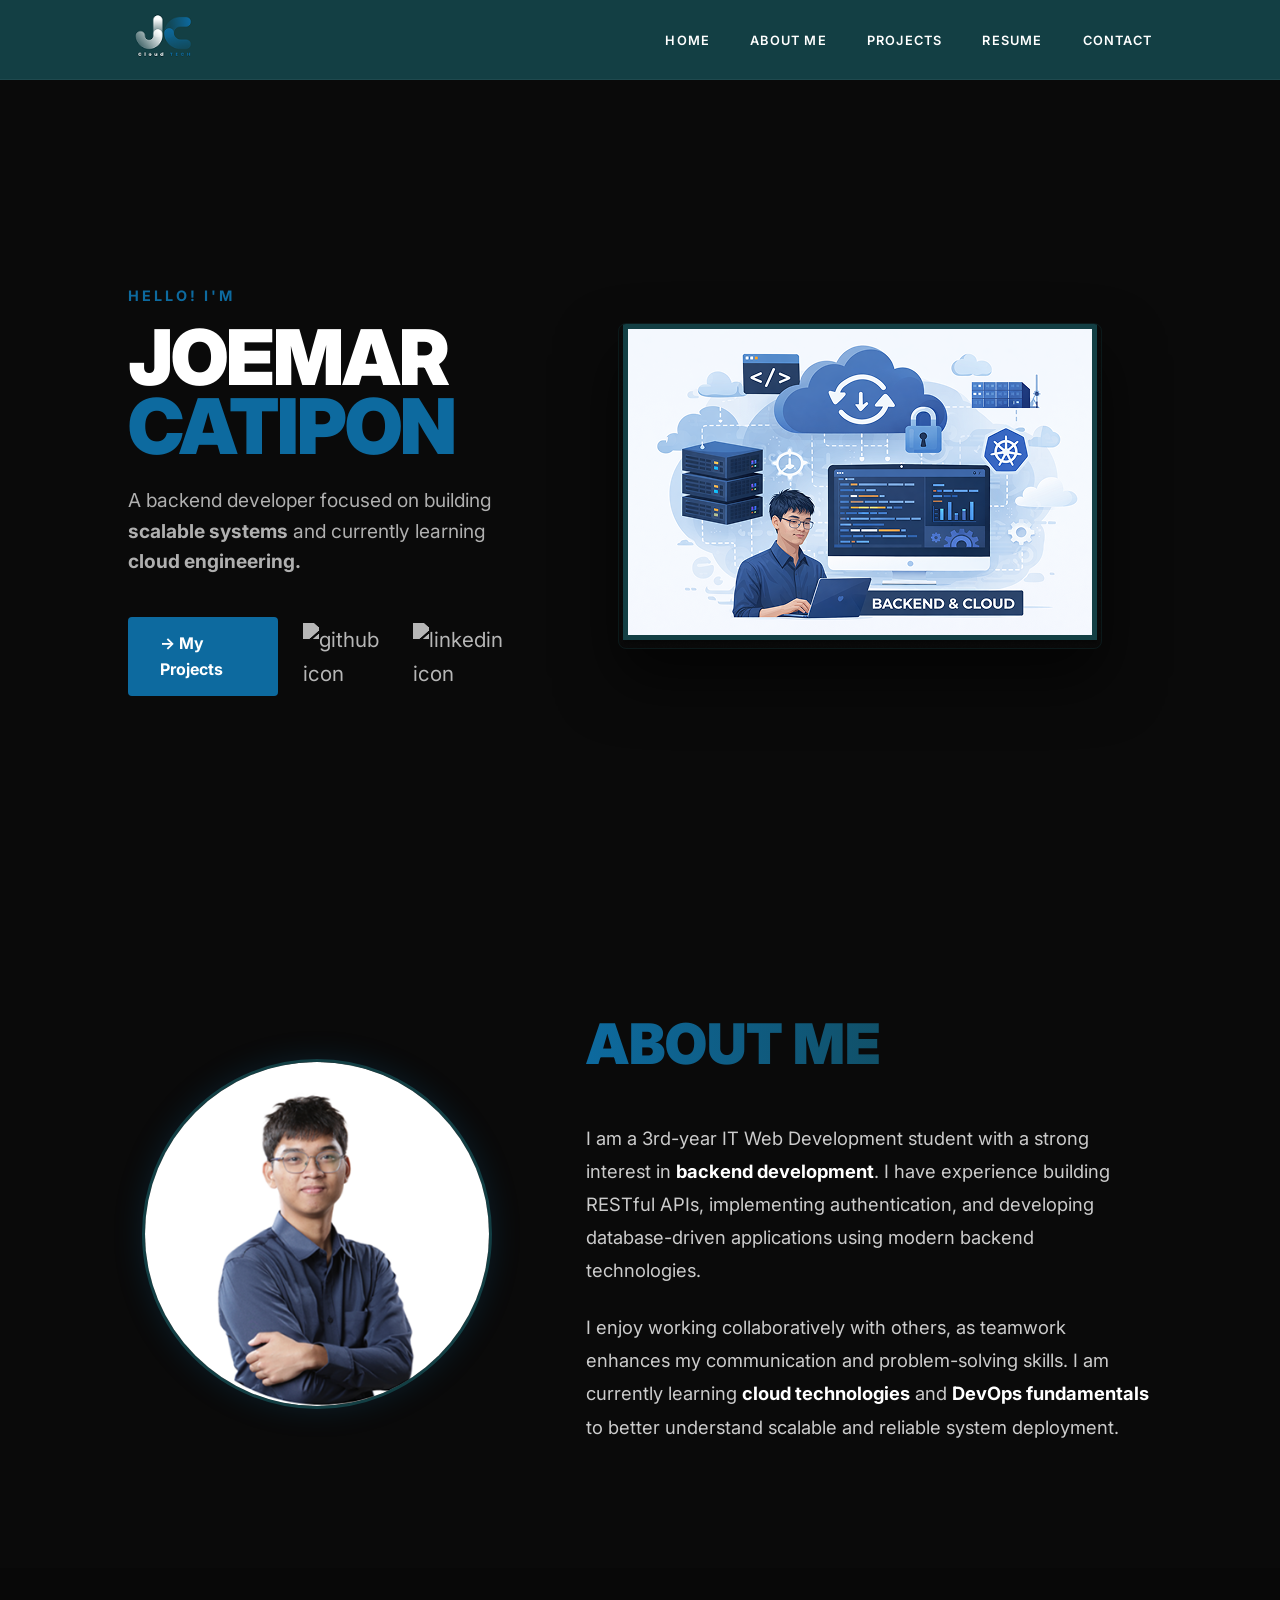
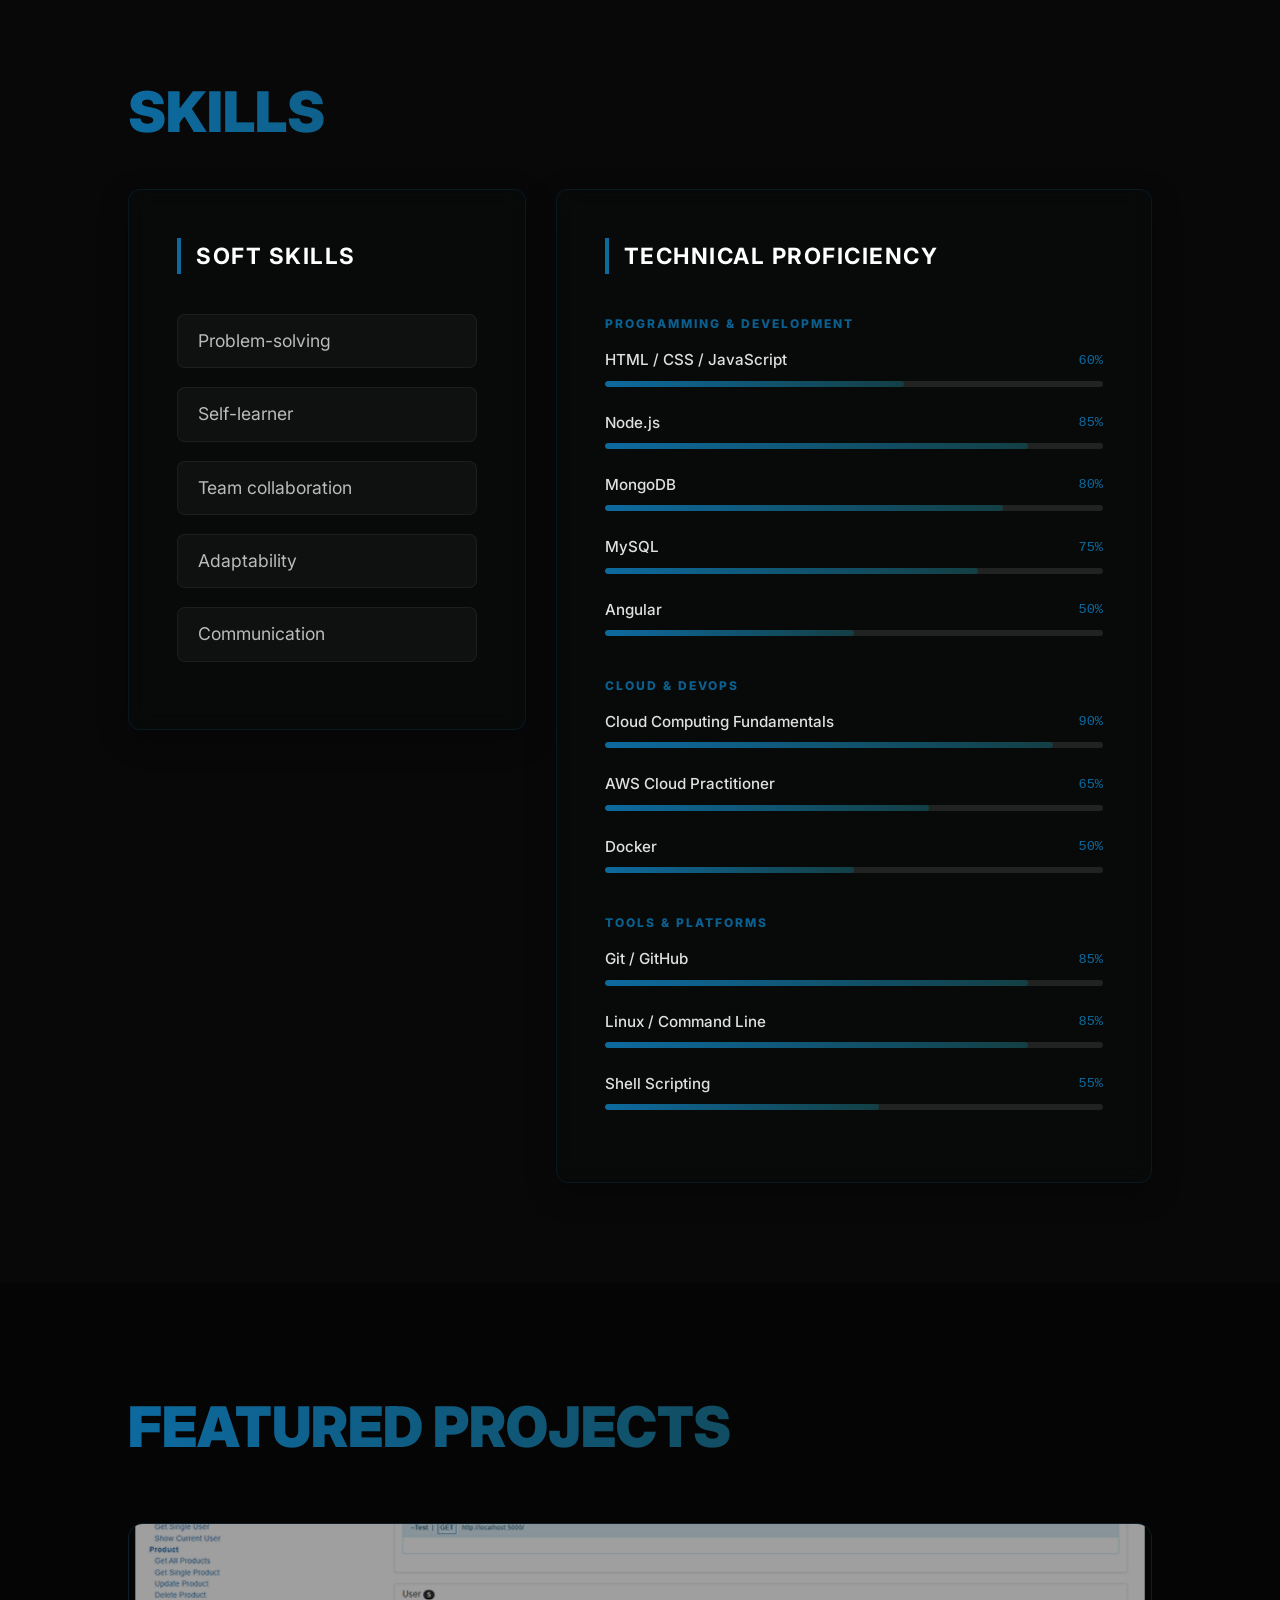
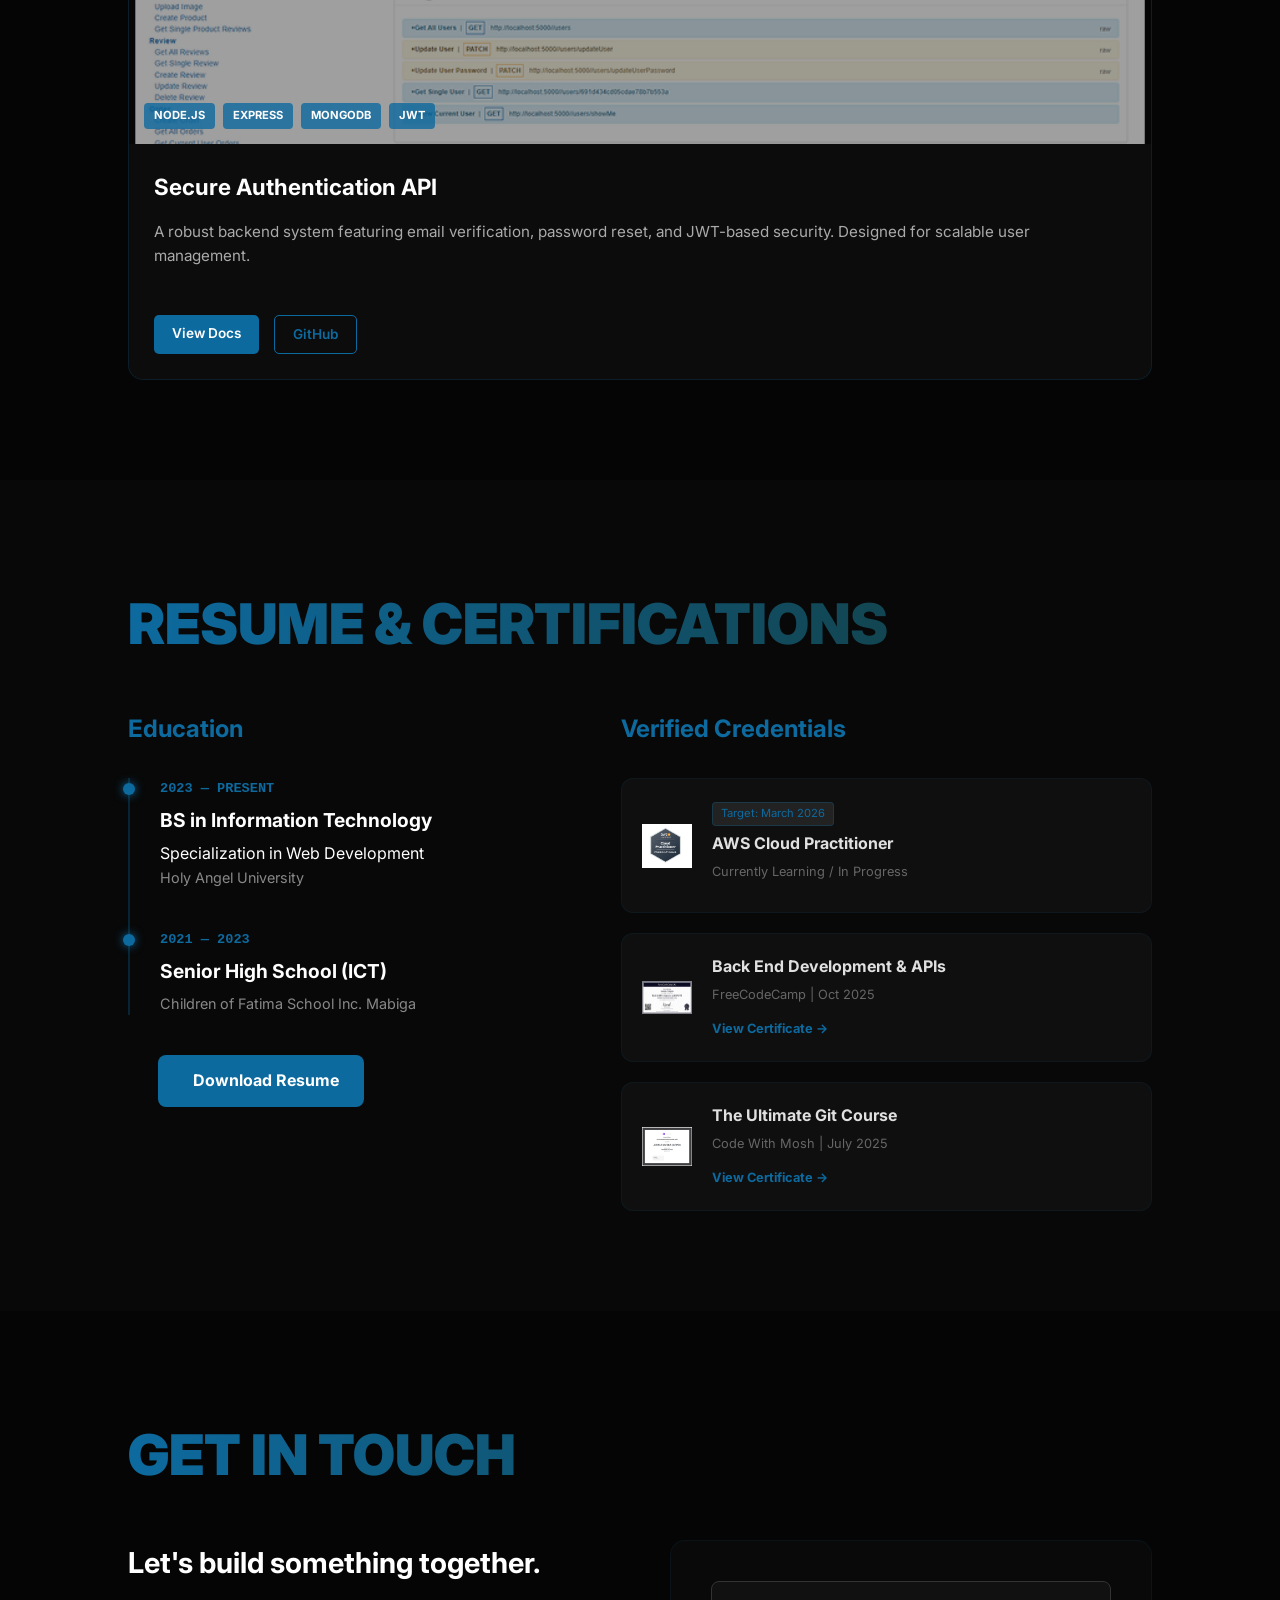
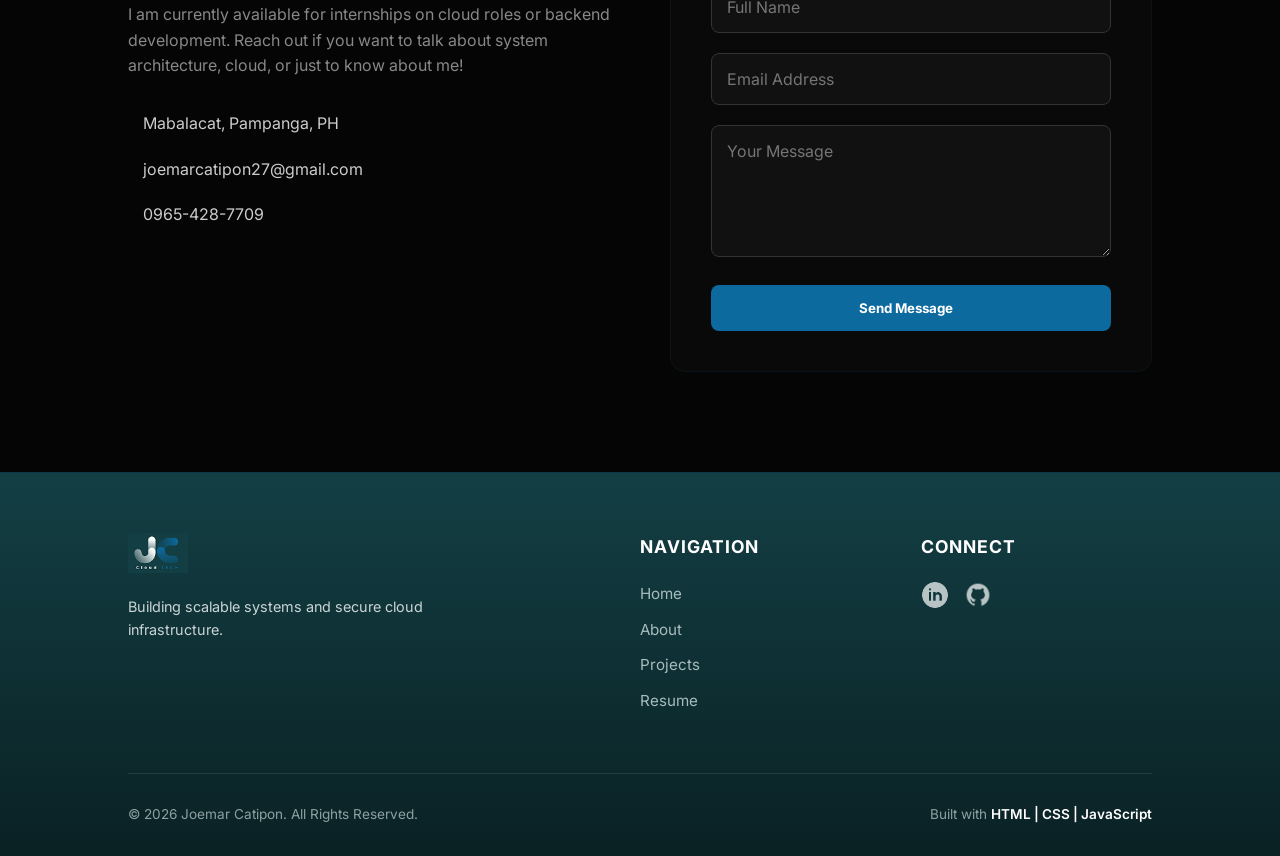
==== commit a5eaa83c: "Fix some responsive issues" ====
--- a/index.html
+++ b/index.html
@@ -18,11 +18,17 @@
     <link rel="stylesheet" href="css/footer.css">
 </head>
 <body>
-
     <nav class="navbar">
         <div class="logo">
             <img src="images/logo.png" alt="JC Cloud Tech">
         </div>
+
+        <div class="menu-toggle" id="mobile-menu">
+            <span class="bar"></span>
+            <span class="bar"></span>
+            <span class="bar"></span>
+        </div>
+        
         <ul class="nav-links">
             <li><a href="#home">HOME</a></li>
             <li><a href="#about">ABOUT ME</a></li>
@@ -189,8 +195,6 @@
         </div>
     </section>
 
-    <script src="script/script.js"></script>
-
     <section class="resume" id="resume">
         <div class="resume-container">
             <h2 class="section-title">Resume & Certifications</h2>
@@ -348,5 +352,7 @@
             </div>
         </div>
     </footer>
+
+    <script src="script/script.js"></script>
 </body>
 </html>
--- a/css/nav.css
+++ b/css/nav.css
@@ -1,16 +1,11 @@
 /* css/nav.css */
-
 .navbar {
     display: flex;
     justify-content: space-between;
     align-items: center;
     padding: 0 10%;
     height: 80px;
-    
-    /* Changed from RGBA to solid Hex to match your logo background exactly */
     background-color: #133F44; 
-    
-    /* Removed backdrop-filter to prevent color shifting */
     border-bottom: 1px solid rgba(255, 255, 255, 0.05);
     position: sticky;
     top: 0;
@@ -18,18 +13,14 @@
 }
 
 .logo img {
-    /* Slightly increased height to fill the bar better */
     height: 50px; 
     width: auto;
-    display: block;
-    
-    /* This ensures the image edges blend into the background color */
-    mix-blend-mode: normal; 
 }
 
 .nav-links {
     display: flex;
     gap: 2.5rem;
+    list-style: none;
 }
 
 .nav-links a {
@@ -37,10 +28,62 @@
     font-size: 0.8rem;
     font-weight: 600;
     letter-spacing: 1.2px;
-    opacity: 0.8;
+    text-decoration: none;
+    transition: 0.3s;
 }
 
 .nav-links a:hover {
-    opacity: 1;
     color: var(--vivid-azure);
+}
+
+/* HAMBURGER MENU STYLING */
+.menu-toggle {
+    display: none; /* Hidden on desktop */
+    cursor: pointer;
+    z-index: 1001; /* Stay above the menu */
+}
+
+.bar {
+    display: block;
+    width: 25px;
+    height: 3px;
+    margin: 5px auto;
+    transition: all 0.3s ease-in-out;
+    background: white;
+}
+
+/* RESPONSIVE NAV (Mobile & Tablet) */
+@media screen and (max-width: 768px) {
+    .navbar { padding: 0 5%; }
+
+    .menu-toggle { display: block; }
+
+    /* Animated Hamburger to "X" */
+    .menu-toggle.is-active .bar:nth-child(2) { opacity: 0; }
+    .menu-toggle.is-active .bar:nth-child(1) { transform: translateY(8px) rotate(45deg); }
+    .menu-toggle.is-active .bar:nth-child(3) { transform: translateY(-8px) rotate(-45deg); }
+
+    .nav-links {
+        position: fixed; /* Changed to fixed to cover screen */
+        top: 80px;
+        left: -100%; /* Hide off-screen */
+        flex-direction: column;
+        background: #133F44;
+        width: 100%;
+        height: calc(100vh - 80px); /* Full height */
+        text-align: center;
+        transition: 0.5s ease-in-out;
+        gap: 2rem;
+        padding-top: 50px;
+        z-index: 999;
+    }
+
+    .nav-links.active {
+        left: 0; /* Slide in when active */
+    }
+
+    .nav-links a {
+        font-size: 1.2rem;
+        display: block;
+    }
 }
--- a/css/hero.css
+++ b/css/hero.css
@@ -70,7 +70,7 @@
 .social-icons img {
     width: 28px;
     height: 28px;
-    filter: brightness(0) invert(1); /* Makes icons white */
+    filter: brightness(0) invert(1); 
     opacity: 0.7;
     transition: 0.3s;
 }
@@ -80,7 +80,6 @@
     transform: scale(1.1);
 }
 
-/* Large Image Logic */
 .hero-image {
     flex: 1.8; 
     display: flex;
@@ -90,7 +89,7 @@
 
 .hero-image img {
     width: 100%;
-    max-width: 700px; /* Large and impactful */
+    max-width: 700px;
     height: auto;
     border-radius: 8px;
     border: 1px solid rgba(19, 63, 68, 0.3);
@@ -103,7 +102,6 @@
     100% { transform: translateY(0px); }
 }
 
-/* Responsive fix: Stack on mobile */
 @media (max-width: 968px) {
     .hero {
         flex-direction: column-reverse;
--- a/css/about.css
+++ b/css/about.css
@@ -62,15 +62,9 @@
     font-weight: 700;
 }
 
-/* Mobile Responsive adjustment */
 @media (max-width: 968px) {
-    .about-container {
-        flex-direction: column;
-        text-align: center;
-        gap: 40px;
-    }
-    
-    .section-title {
-        font-size: 2.5rem;
-    }
+    .about { padding: 60px 5%; }
+    .about-container { flex-direction: column; gap: 30px; }
+    .image-circle { width: 250px; height: 250px; } /* Shrink circle */
+    .section-title { font-size: 2.2rem; }
 }
--- a/css/skills.css
+++ b/css/skills.css
@@ -113,4 +113,10 @@
         grid-template-columns: 1fr;
     }
     .skills { padding: 60px 5%; }
+}
+
+@media (max-width: 768px) {
+    .skills-grid { grid-template-columns: 1fr; } /* Stack soft skills and technical */
+    .skills-box { padding: 1.5rem; } /* Reduce padding */
+    .skill-info span:first-child { font-size: 0.85rem; }
 }
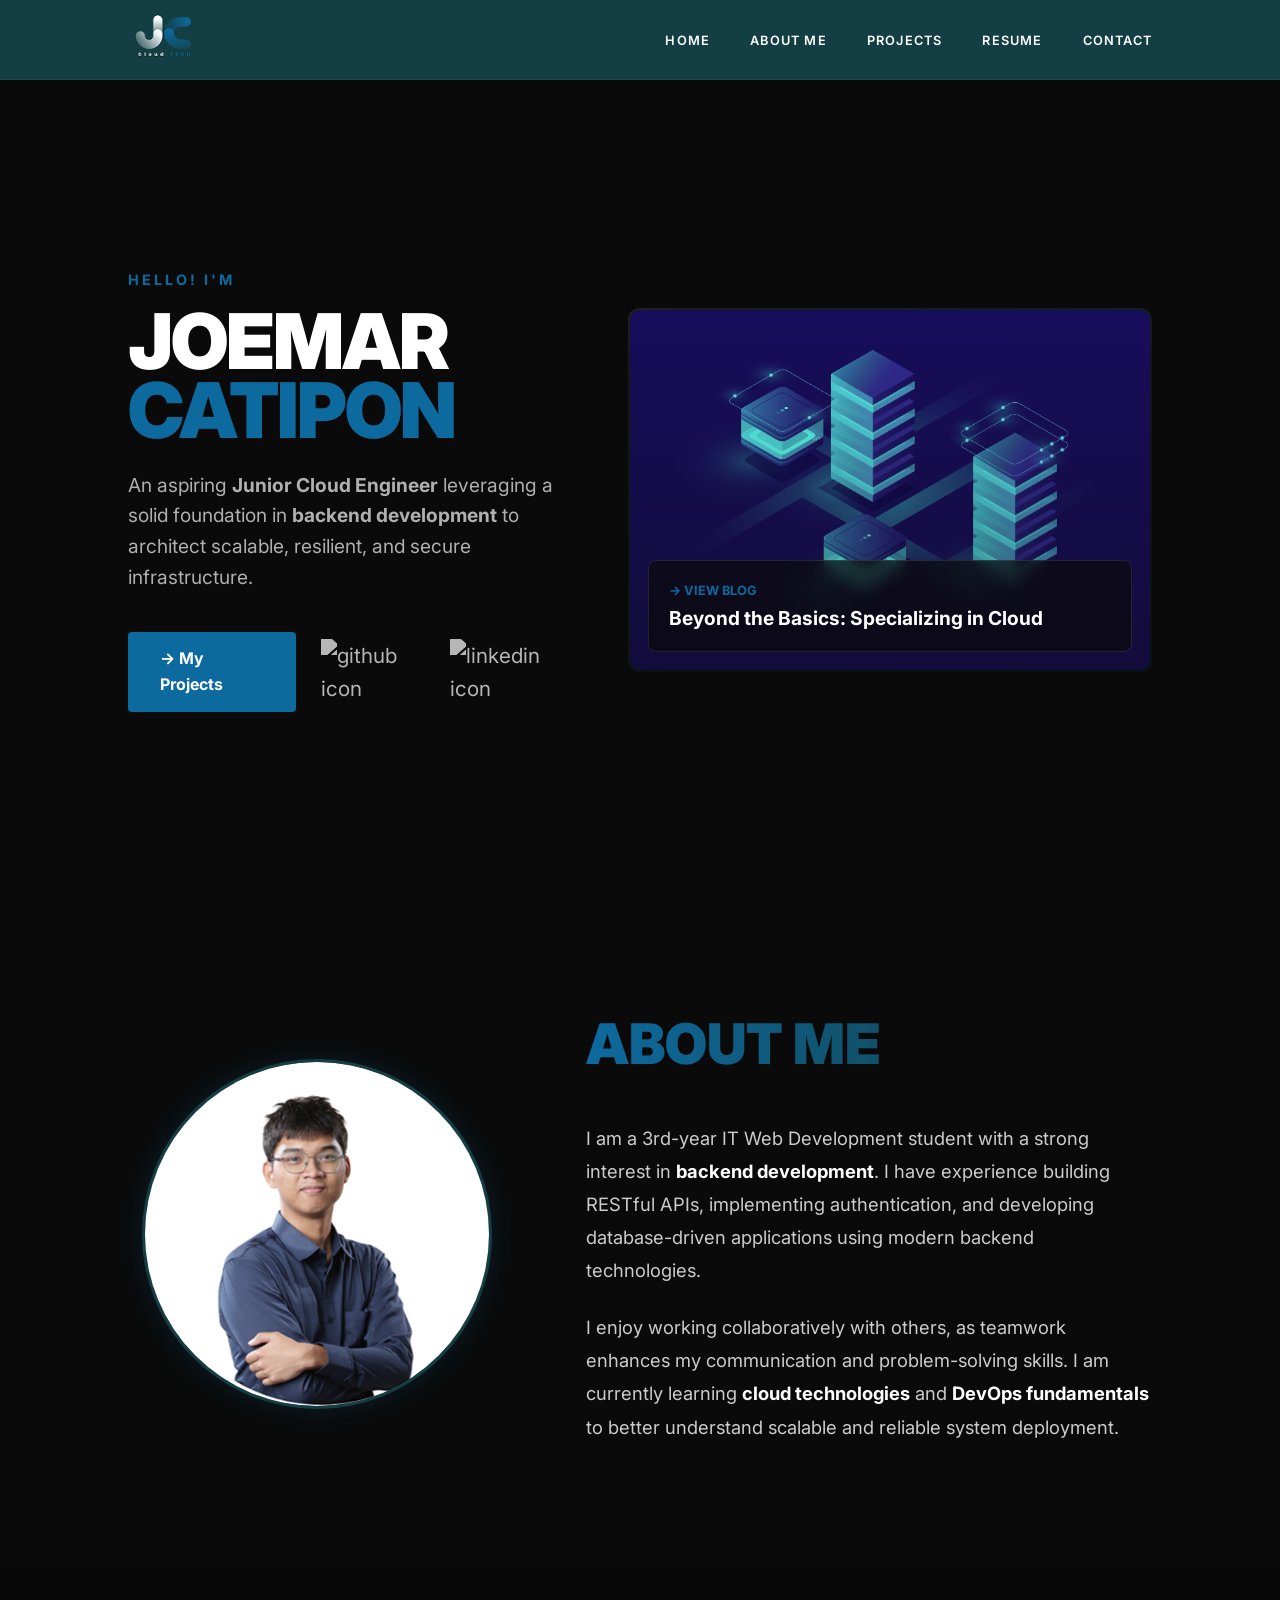
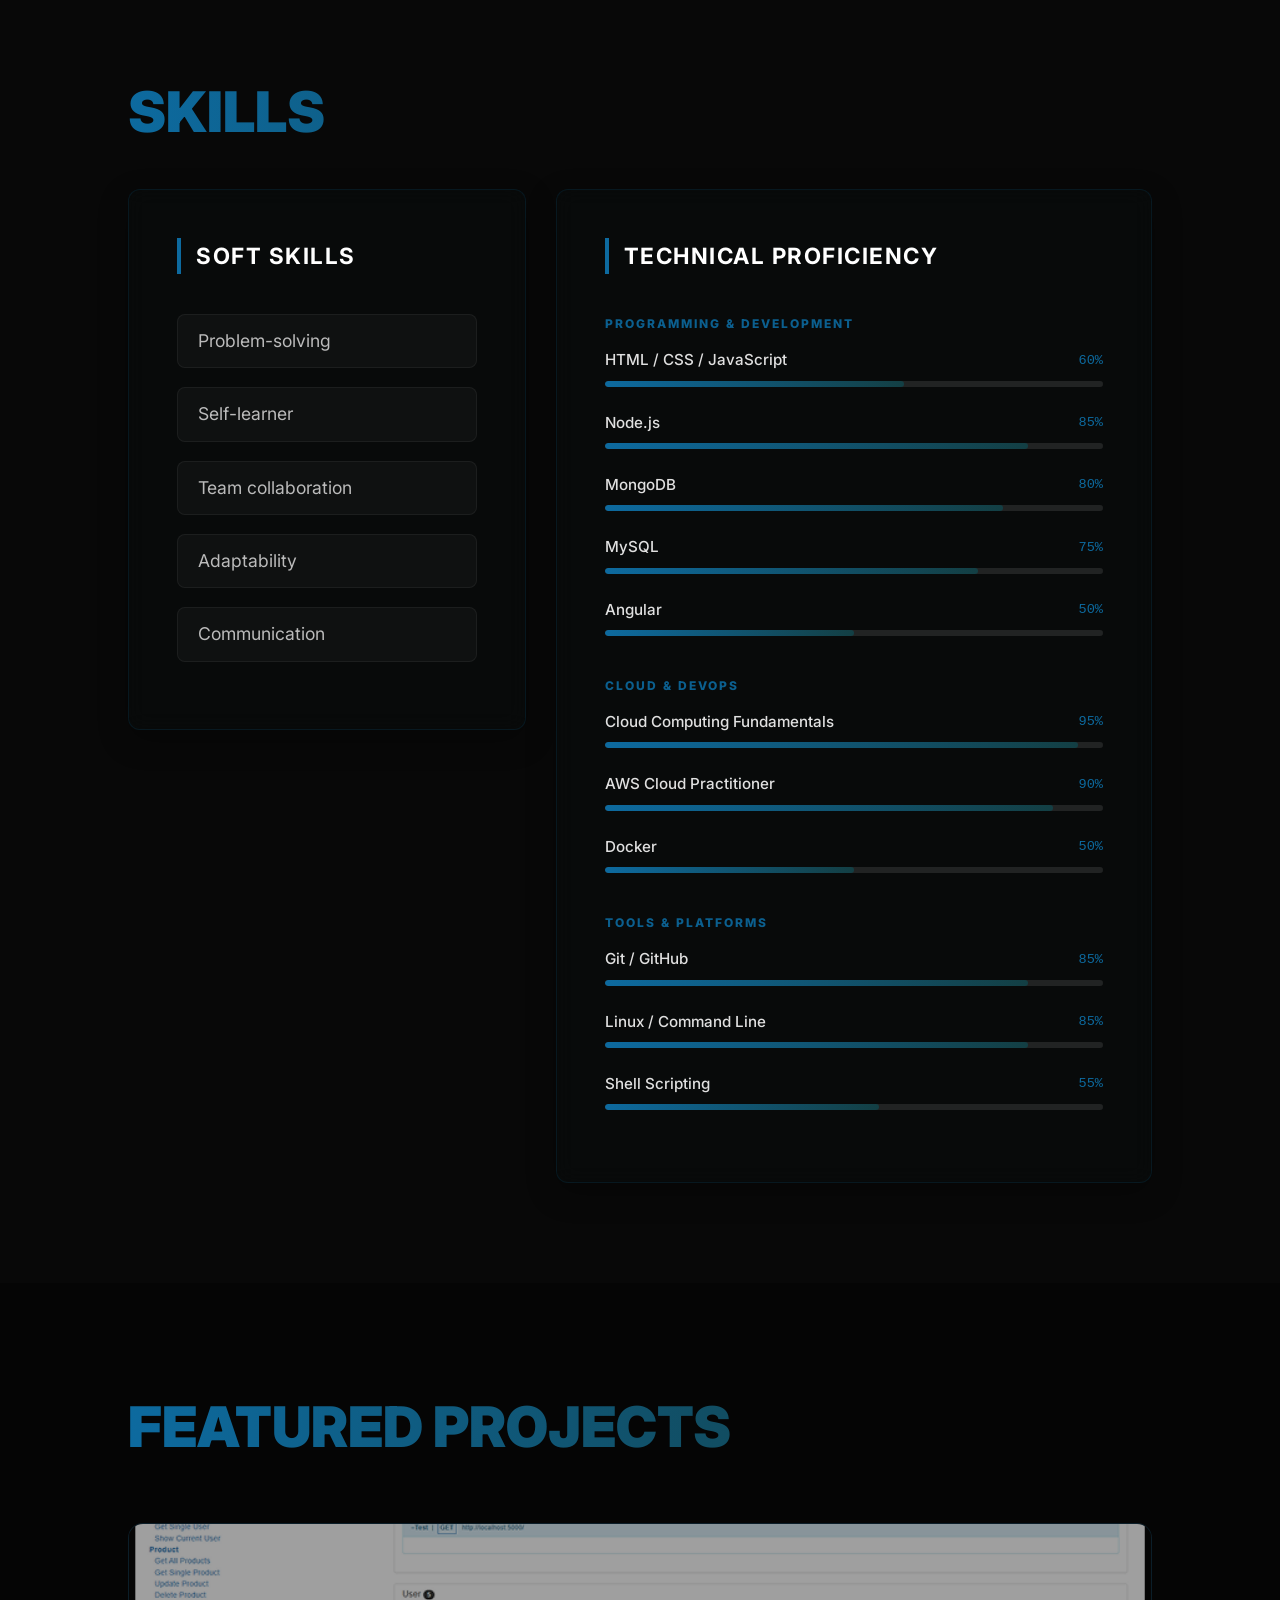
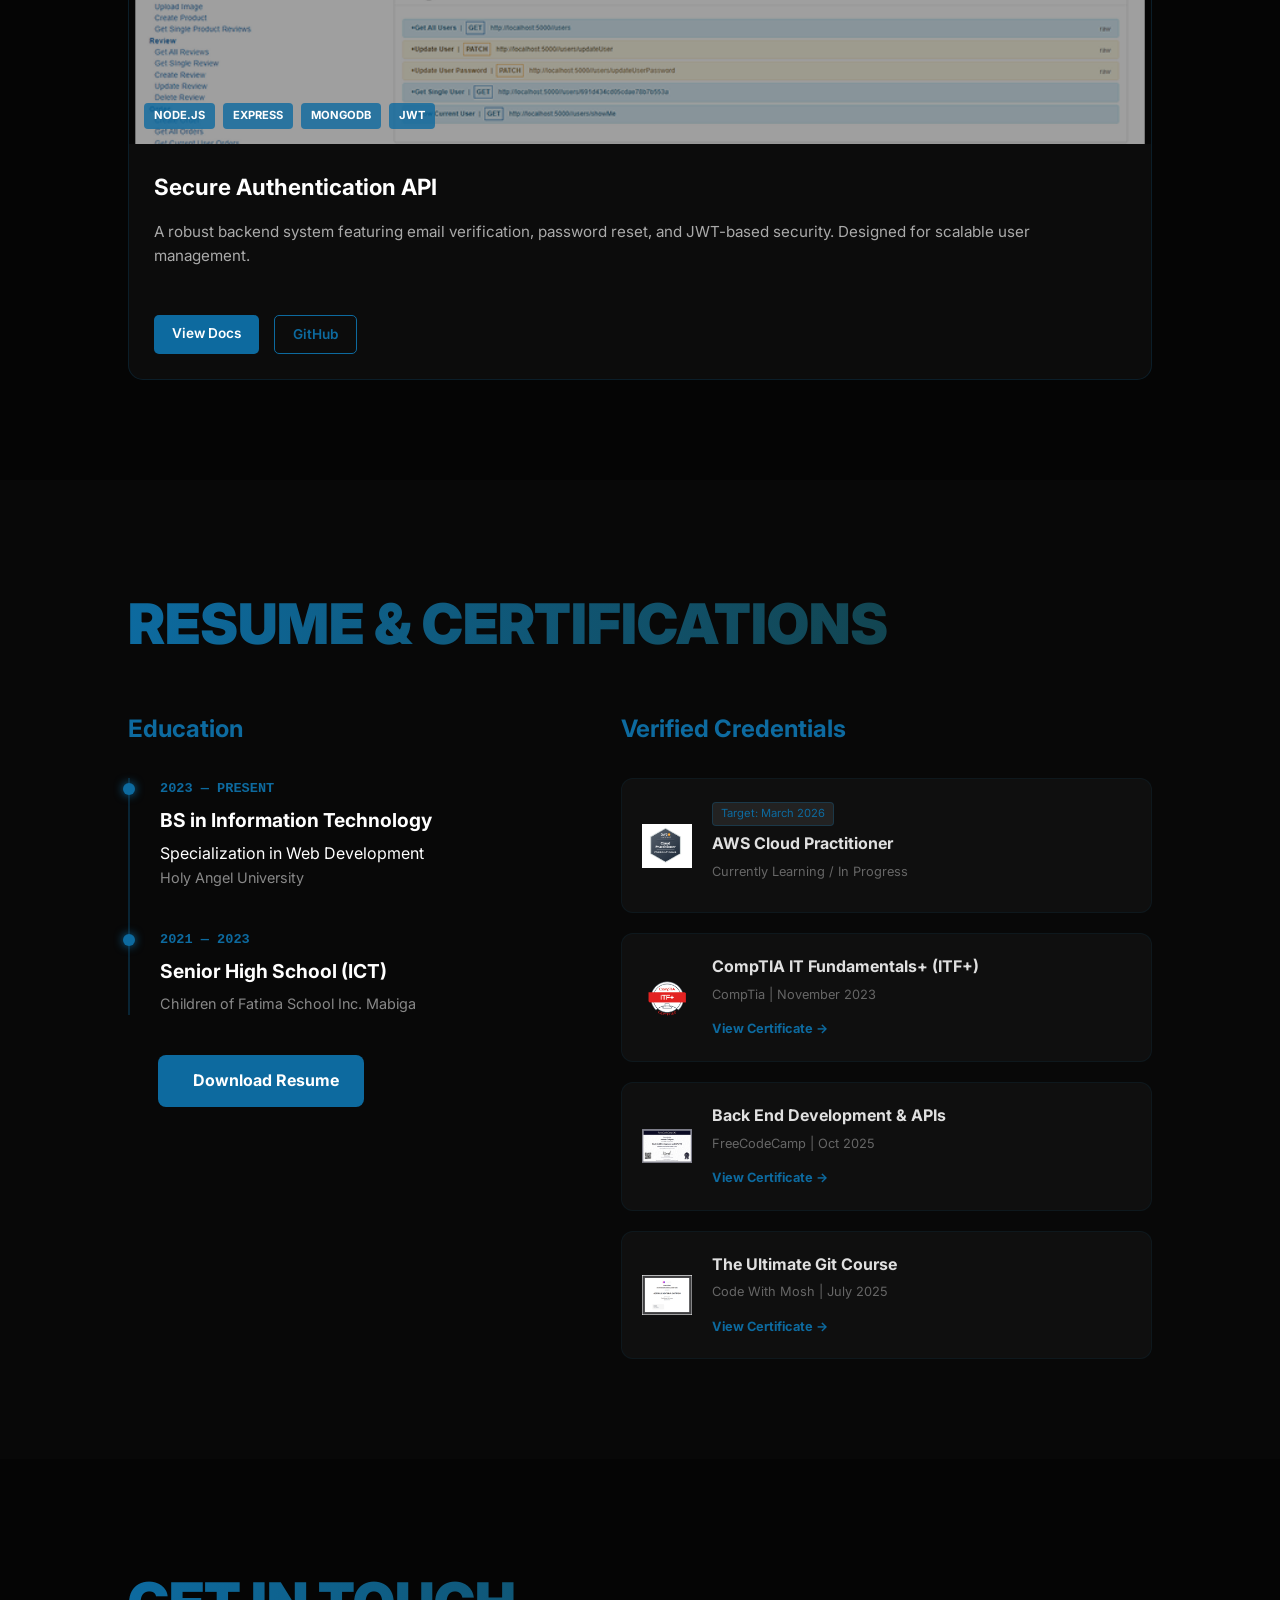
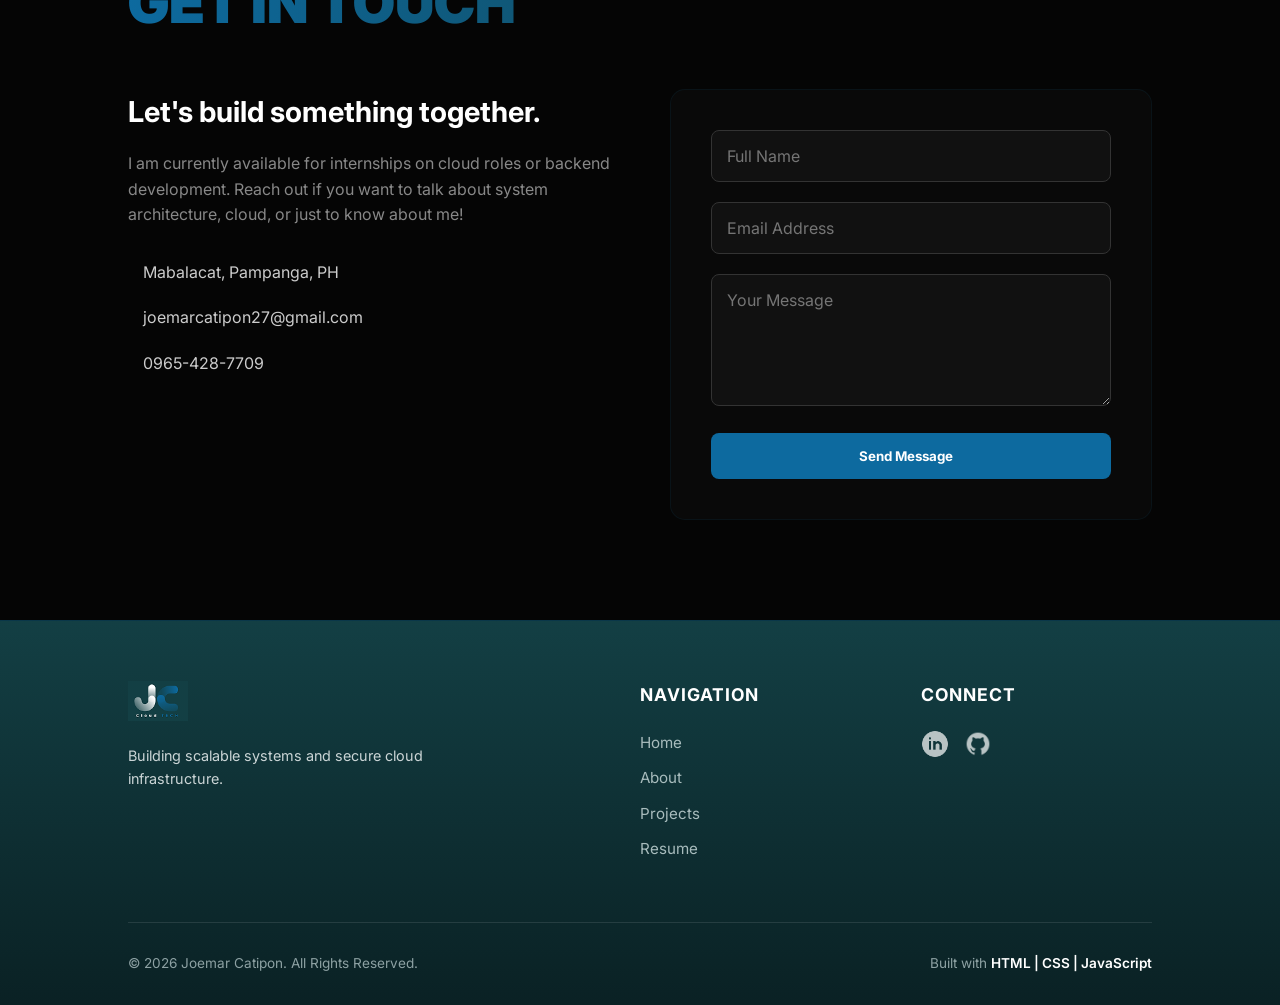
==== commit fde35951: "Changed the hero section and added a blog page" ====
--- a/index.html
+++ b/index.html
@@ -43,23 +43,35 @@
             <h3 class="greeting">HELLO! I'M</h3>
             <h1 class="name">JOEMAR <span class="highlight">CATIPON</span></h1>
             <p class="description">
-                A backend developer focused on building <strong>scalable systems</strong> and currently learning <strong>cloud engineering.</strong>
+                An aspiring <strong>Junior Cloud Engineer</strong> leveraging a solid foundation in <strong>backend development</strong> to architect scalable, resilient, and secure infrastructure.
             </p>
             
             <div class="cta-group">
                 <a href="#projects" class="btn-primary">→ My Projects</a>
                 <div class="social-icons">
-                    <a href="https://github.com/jc555579" aria-label="GitHub" target="_blank"><img src="https://cdn.jsdelivr.net/npm/simple-icons@v11/icons/github.svg" alt="github icon"></a>
-                    <a href="https://www.linkedin.com/in/joemar-catipon-68b296317/" aria-label="LinkedIn" target="_blank"><img src="https://cdn.jsdelivr.net/npm/simple-icons@v11/icons/linkedin.svg" alt="linkedin icon"></a>
+                    <a href="https://github.com/jc555579" aria-label="GitHub" target="_blank">
+                        <img src="https://cdn.jsdelivr.net/npm/simple-icons@v11/icons/github.svg" alt="github icon">
+                    </a>
+                    <a href="https://www.linkedin.com/in/joemar-catipon-68b296317/" aria-label="LinkedIn" target="_blank">
+                        <img src="https://cdn.jsdelivr.net/npm/simple-icons@v11/icons/linkedin.svg" alt="linkedin icon">
+                    </a>
                 </div>
             </div>
         </div>
 
         <div class="hero-image">
-            <div class="image-inner-container">
-                <img src="images/back-end-cloud.png" alt="Backend Visualization">
-                <div class="glow-effect"></div>
-            </div>
+            <a href="blog-specializing-cloud.html" class="blog-preview-link" target="_blank">
+                <div class="image-inner-container">
+                    <img src="images/hero-image.jpg" alt="Blog Post: Beyond the Basics">
+                    <div class="glow-effect"></div>
+                    <div class="image-overlay"></div>
+                    
+                    <div class="blog-overlay">
+                        <span class="view-tag">→ View Blog</span>
+                        <h2 class="blog-title-overlay">Beyond the Basics: Specializing in Cloud</h2>
+                    </div>
+                </div>
+            </a>
         </div>
     </section>
 
@@ -135,12 +147,12 @@
 
                         <p class="category-label">Cloud & DevOps</p>
                         <div class="skill-item">
-                            <div class="skill-info"><span>Cloud Computing Fundamentals</span><span>90%</span></div>
+                            <div class="skill-info"><span>Cloud Computing Fundamentals</span><span>95%</span></div>
+                            <div class="progress-bar"><div class="progress" style="width: 95%"></div></div>
+                        </div>
+                        <div class="skill-item">
+                            <div class="skill-info"><span>AWS Cloud Practitioner</span><span>90%</span></div>
                             <div class="progress-bar"><div class="progress" style="width: 90%"></div></div>
-                        </div>
-                        <div class="skill-item">
-                            <div class="skill-info"><span>AWS Cloud Practitioner</span><span>65%</span></div>
-                            <div class="progress-bar"><div class="progress" style="width: 65%"></div></div>
                         </div>
                         <div class="skill-item">
                             <div class="skill-info"><span>Docker</span><span>50%</span></div>
@@ -241,6 +253,17 @@
 
                         <div class="cert-card">
                             <div class="cert-img-container">
+                                <img src="images/comptia-it-fundamentals-itf-certification.1.png" alt="CompTia ITF+ Certificate">
+                            </div>
+                            <div class="cert-info">
+                                <h4>CompTIA IT Fundamentals+ (ITF+) </h4>
+                                <p>CompTia | November 2023</p>
+                                <a href="https://www.credly.com/badges/bb126d1f-8af9-43a8-a1b6-20eed1e9cffe/public_url" class="verify-link" target="_blank">View Certificate →</a>
+                            </div>
+                        </div>
+
+                        <div class="cert-card">
+                            <div class="cert-img-container">
                                 <img src="images/backend-cert.png" alt="FreeCodeCamp Certificate">
                             </div>
                             <div class="cert-info">
--- a/css/hero.css
+++ b/css/hero.css
@@ -1,5 +1,5 @@
 .hero {
-    min-height: calc(100vh - 80px); /* Full height minus navbar */
+    min-height: calc(100vh - 80px);
     display: flex;
     align-items: center;
     justify-content: space-between;
@@ -54,6 +54,7 @@
     display: flex;
     align-items: center;
     gap: 10px;
+    transition: 0.3s;
 }
 
 .btn-primary:hover {
@@ -81,33 +82,133 @@
 }
 
 .hero-image {
-    flex: 1.8; 
+    flex: 1.4; /* Reduced size to align better with text */
     display: flex;
     justify-content: center;
     position: relative;
+    perspective: 1000px; 
+}
+
+.blog-preview-link {
+    display: block;
+    width: 100%;
+    max-width: 550px; /* Constrained width for better balance */
+    position: relative;
+    transition: transform 0.5s cubic-bezier(0.175, 0.885, 0.32, 1.275);
+    text-decoration: none;
+    z-index: 1;
+}
+
+.image-inner-container {
+    position: relative;
+    width: 100%;
+    border-radius: 12px;
+    padding: 2px;
+    background: linear-gradient(135deg, rgba(255,255,255,0.1), rgba(13, 106, 159, 0.2));
+    overflow: hidden;
 }
 
 .hero-image img {
     width: 100%;
-    max-width: 700px;
     height: auto;
+    display: block;
+    border-radius: 10px;
+    box-shadow: 0 20px 50px rgba(0, 0, 0, 0.5);
+    transition: all 0.5s ease;
+}
+
+/* Blog Overlay Card Styles */
+.blog-overlay {
+    position: absolute;
+    bottom: 20px;
+    left: 20px;
+    right: 20px;
+    background: rgba(10, 10, 10, 0.7);
+    backdrop-filter: blur(8px);
+    -webkit-backdrop-filter: blur(8px);
+    padding: 20px;
     border-radius: 8px;
-    border: 1px solid rgba(19, 63, 68, 0.3);
-    box-shadow: 0 30px 60px rgba(0,0,0,0.6);
-}
-
-@keyframes float {
-    0% { transform: translateY(0px); }
-    50% { transform: translateY(-20px); }
-    100% { transform: translateY(0px); }
-}
-
+    border: 1px solid rgba(255, 255, 255, 0.1);
+    transition: 0.4s ease;
+}
+
+.view-tag {
+    color: var(--vivid-azure);
+    font-size: 0.8rem;
+    font-weight: 700;
+    text-transform: uppercase;
+    display: block;
+    margin-bottom: 5px;
+}
+
+.blog-title-overlay {
+    color: #ffffff;
+    font-size: 1.2rem;
+    margin: 0;
+    line-height: 1.3;
+}
+
+/* Dynamic Glow Effect */
+.glow-effect {
+    position: absolute;
+    top: 0;
+    left: 0;
+    width: 100%;
+    height: 100%;
+    background: radial-gradient(circle at center, var(--vivid-azure) 0%, transparent 70%);
+    opacity: 0.15;
+    z-index: -1;
+    filter: blur(40px);
+    transition: opacity 0.5s ease;
+}
+
+/* Hover Interaction */
+.blog-preview-link:hover {
+    transform: translateY(-15px) rotateX(5deg) rotateY(-2deg);
+}
+
+.blog-preview-link:hover .blog-overlay {
+    border-color: var(--vivid-azure);
+    background: rgba(10, 10, 10, 0.85);
+}
+
+.blog-preview-link:hover img {
+    box-shadow: 0 40px 100px rgba(13, 106, 159, 0.3);
+    filter: brightness(1.1);
+}
+
+.blog-preview-link:hover .glow-effect {
+    opacity: 0.4;
+}
+
+.image-overlay {
+    position: absolute;
+    top: 0;
+    left: 0;
+    width: 100%;
+    height: 100%;
+    background: linear-gradient(to bottom, transparent, rgba(10, 10, 10, 0.4));
+    pointer-events: none;
+}
+
+/* Updated Responsive Logic */
 @media (max-width: 968px) {
     .hero {
-        flex-direction: column-reverse;
+        flex-direction: column; 
         text-align: center;
-        padding-top: 50px;
+        padding-top: 80px;
+        gap: 60px;
     }
-    .description { margin: 0 auto 2.5rem auto; }
-    .cta-group { justify-content: center; }
+
+    .hero-content { order: 1; }
+    .hero-image { order: 2; width: 100%; }
+
+    .blog-preview-link {
+        max-width: 450px;
+        margin: 0 auto;
+    }
+
+    .blog-title-overlay {
+        font-size: 1.1rem;
+    }
 }
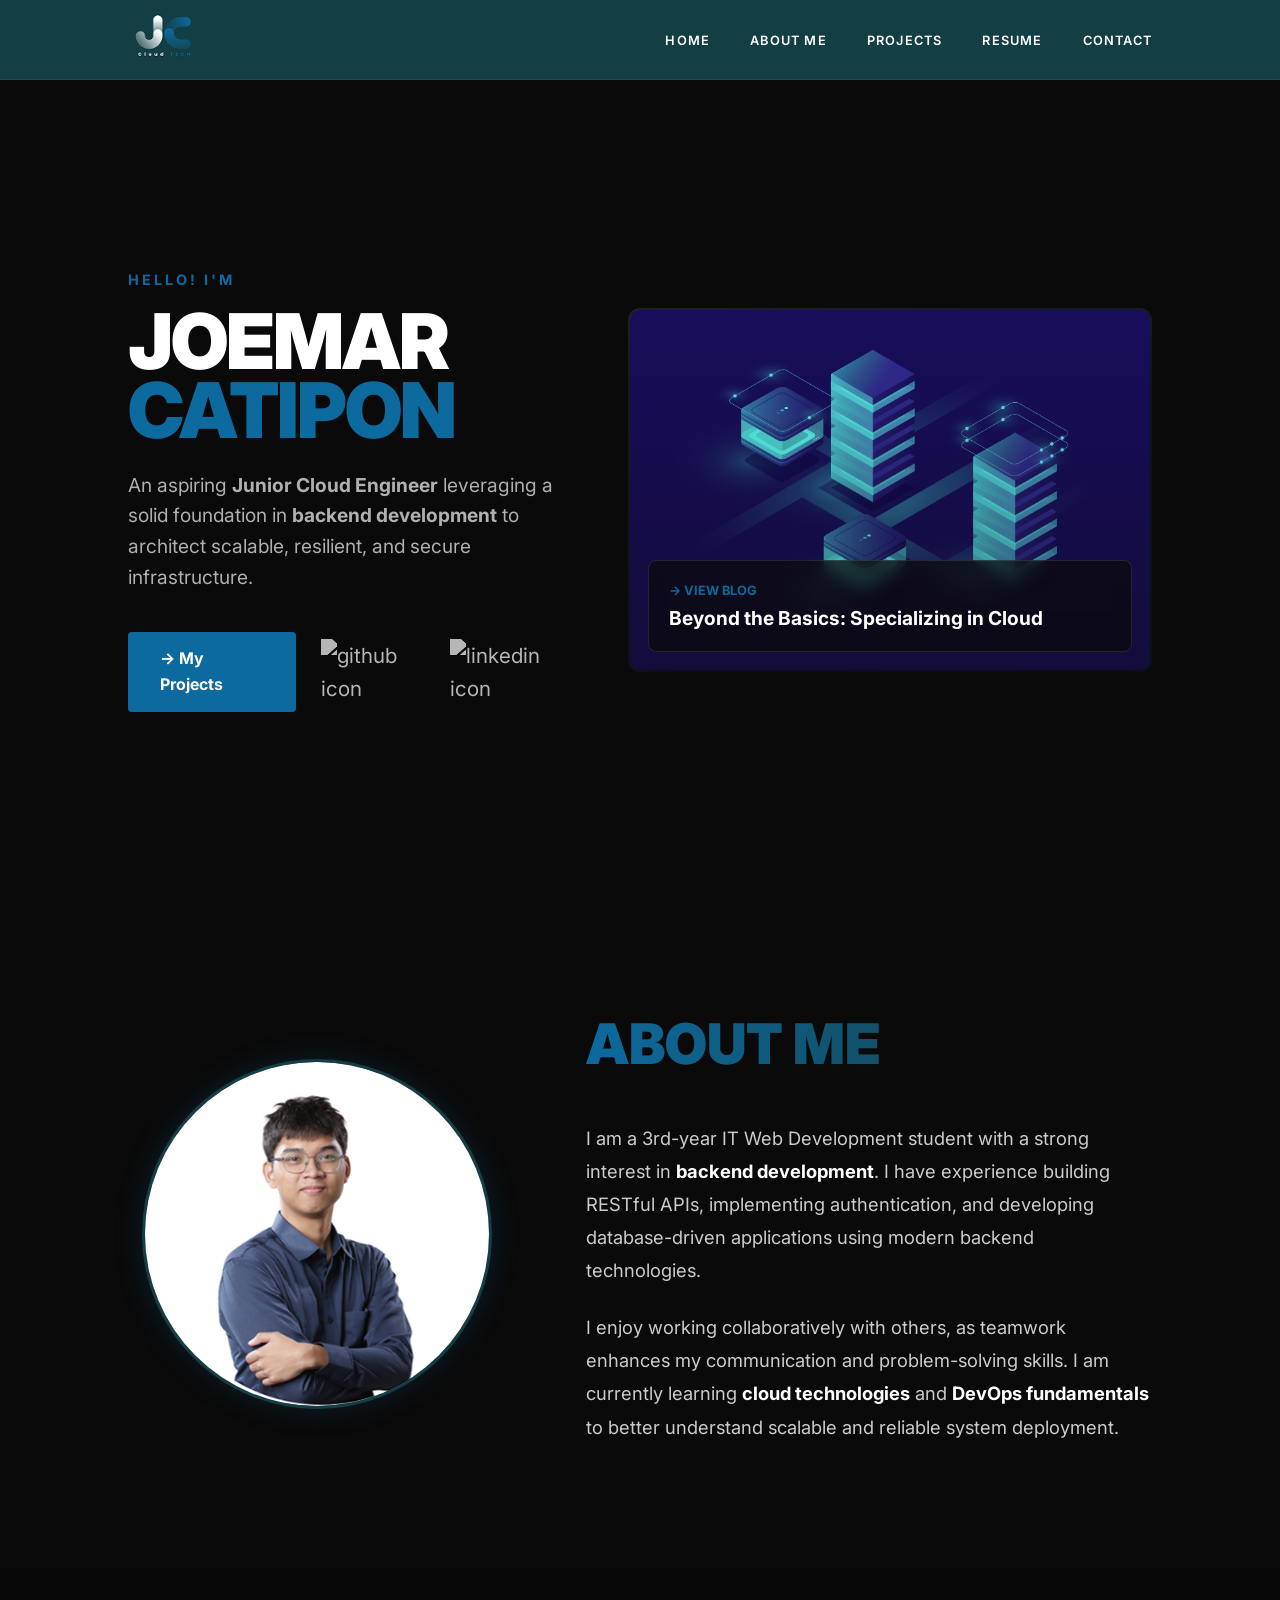
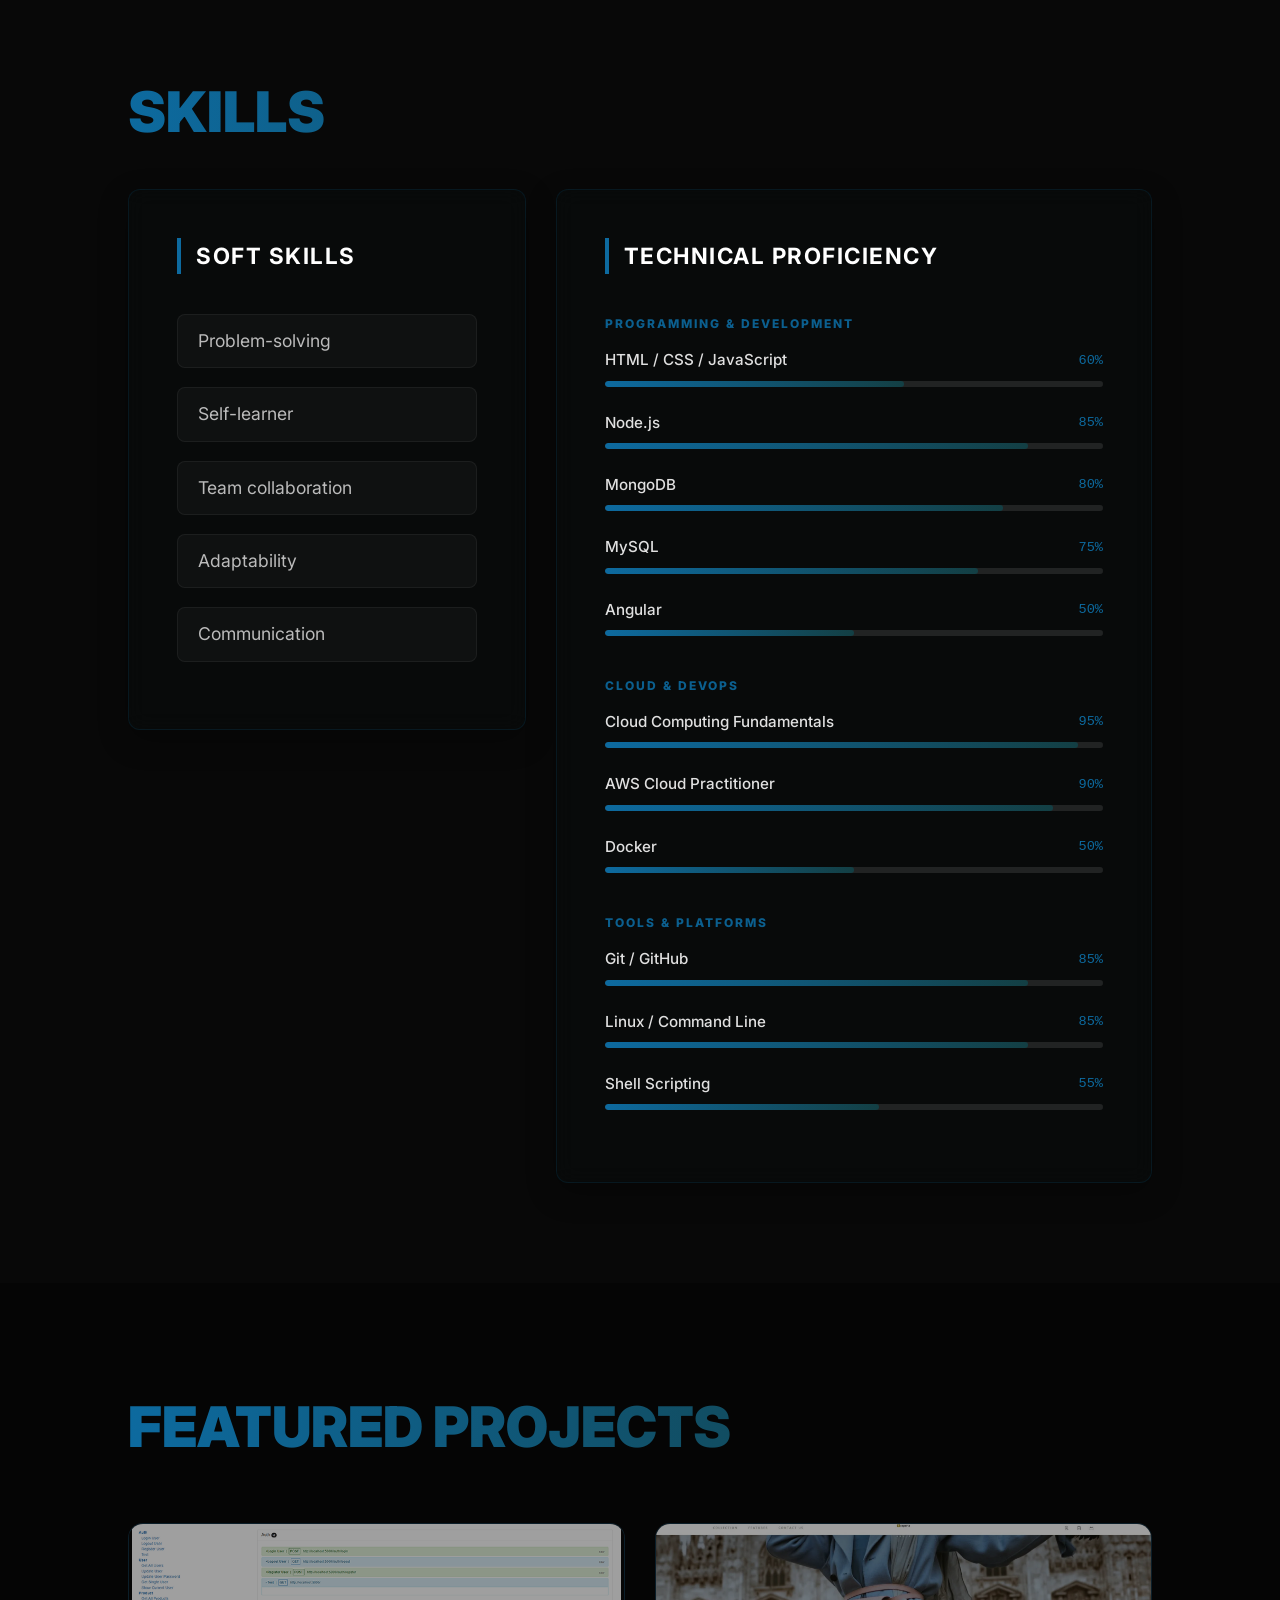
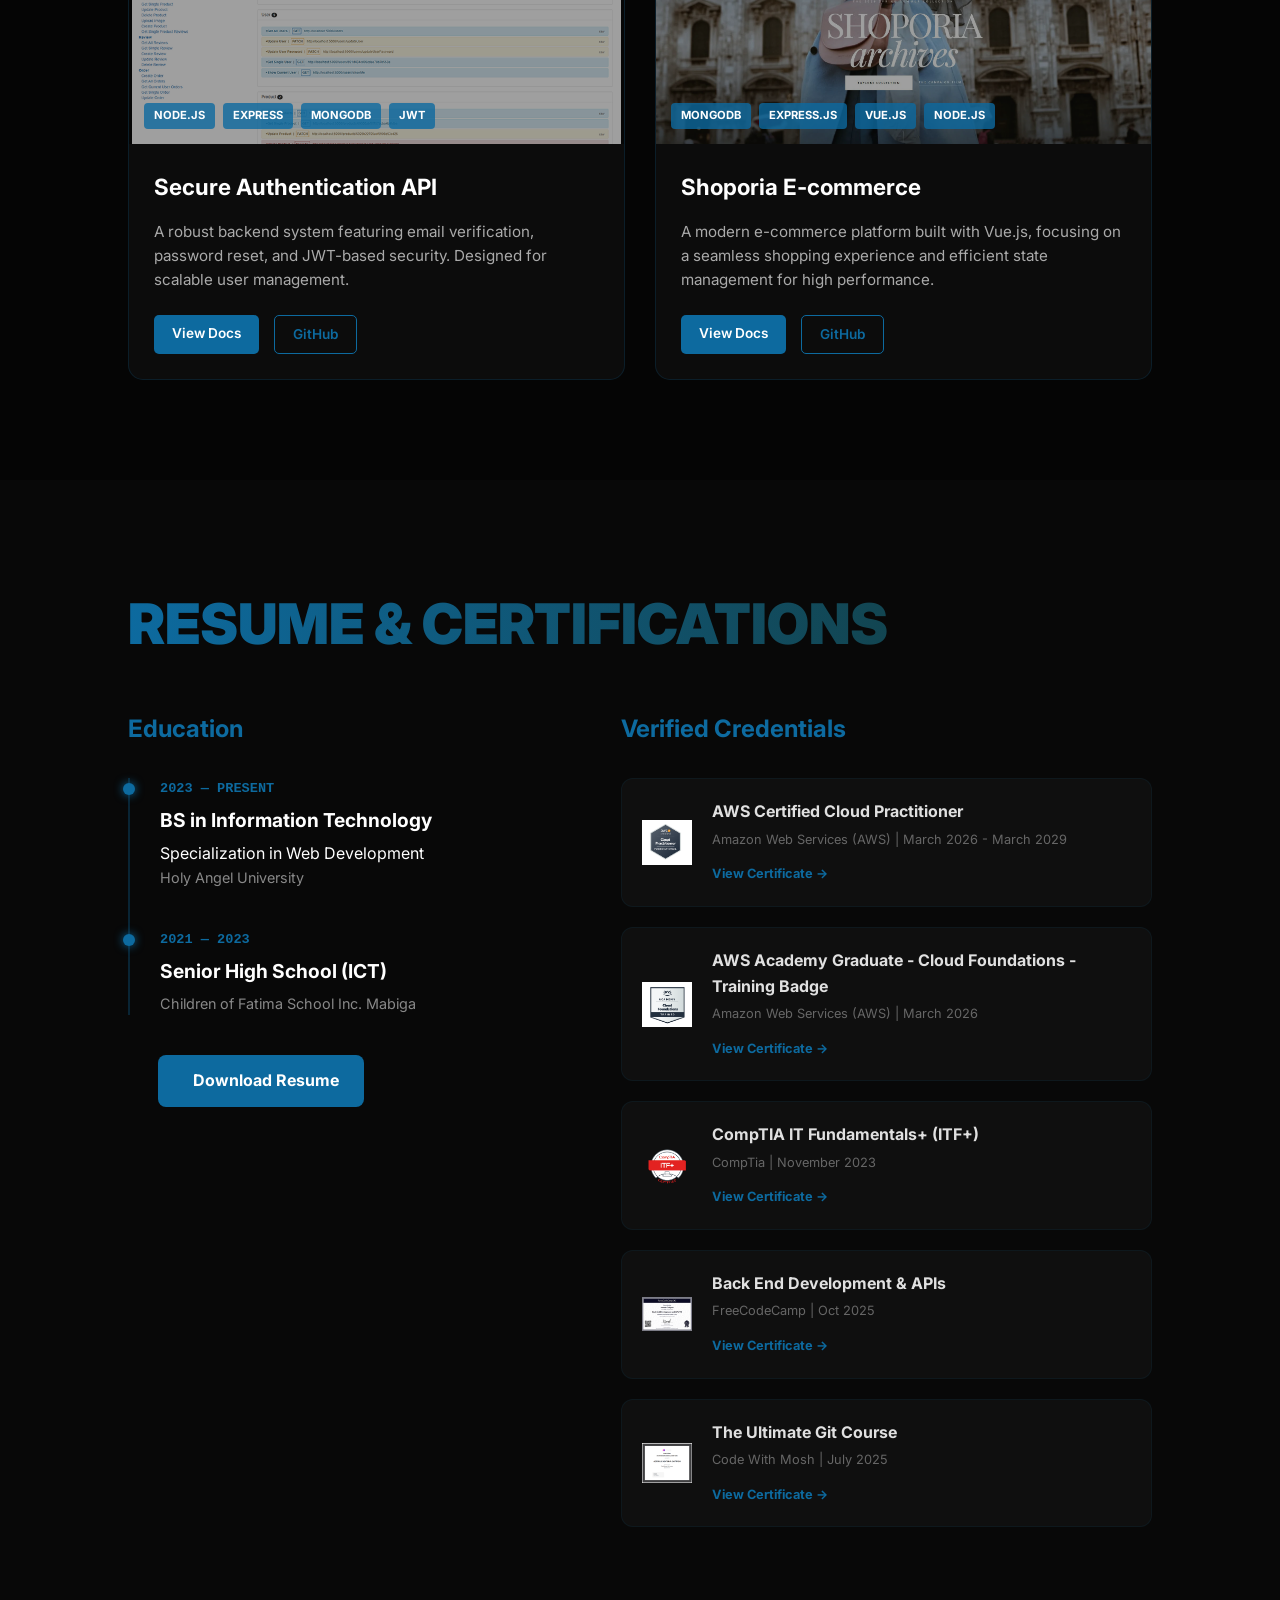
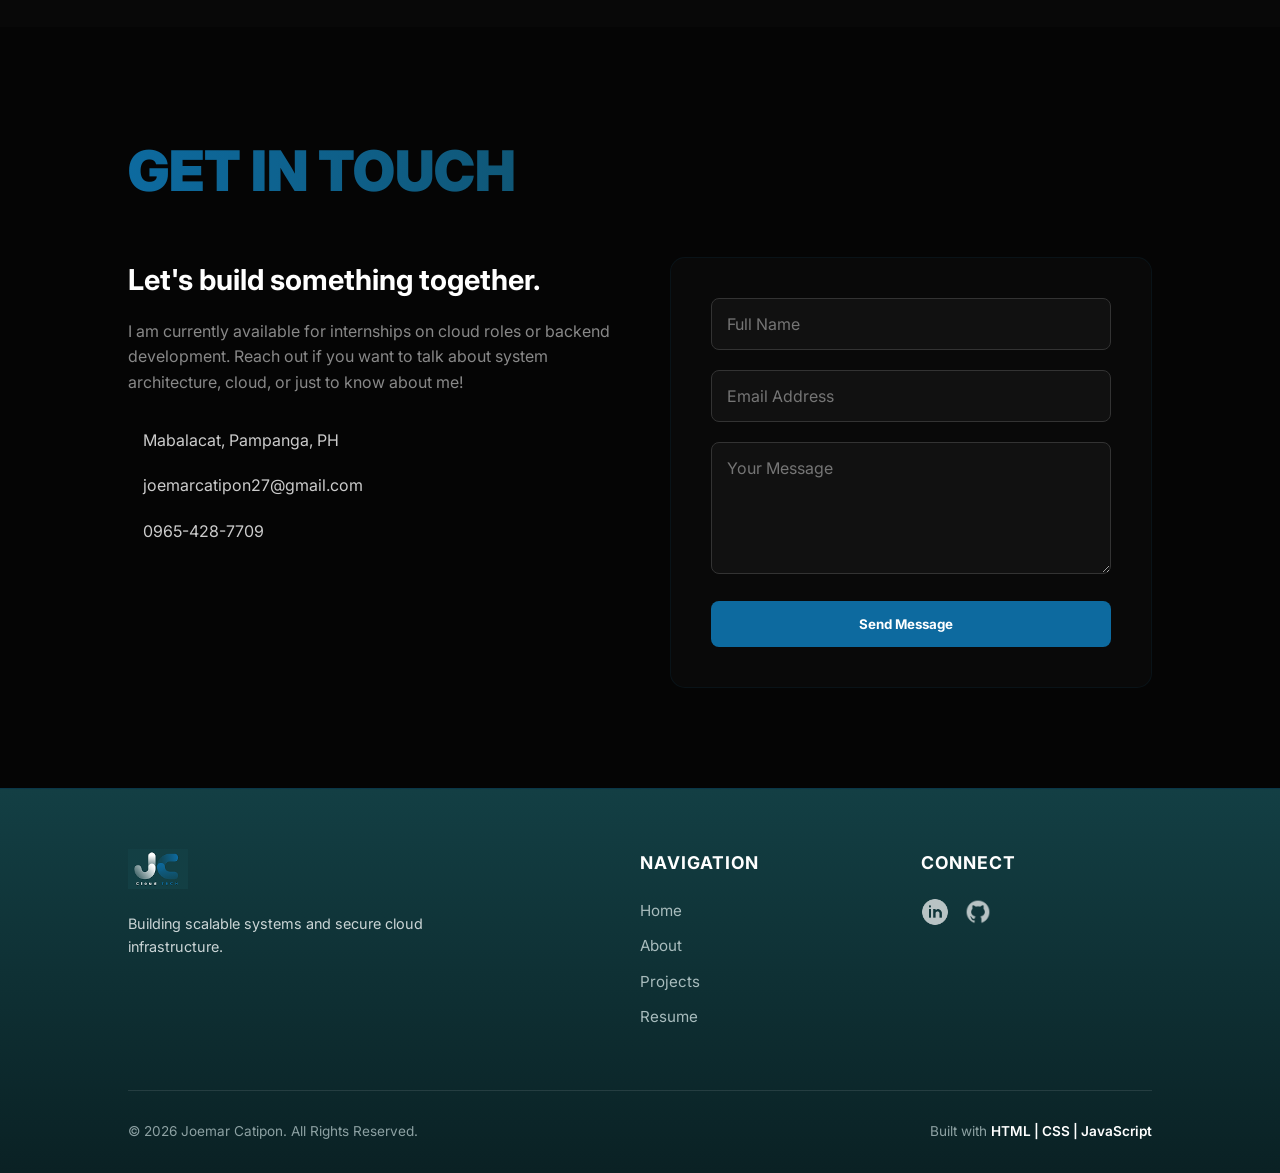
==== commit 4dbbf694: "Updated projects and certifications" ====
--- a/index.html
+++ b/index.html
@@ -203,8 +203,27 @@
                     </div>
                 </div>
 
-                </div>
-        </div>
+                <div class="project-card">
+                    <div class="project-image">
+                        <img src="images/shoporia-preview.jpg" alt="Shoporia E-commerce Platform">
+                        <div class="project-overlay">
+                            <span class="tag">MongoDB</span>
+                            <span class="tag">Express.js</span>
+                            <span class="tag">Vue.js</span>
+                            <span class="tag">Node.js</span>
+                        </div>
+                    </div>
+                    <div class="project-info">
+                        <h3>Shoporia E-commerce</h3>
+                        <p>A modern e-commerce platform built with Vue.js, focusing on a seamless shopping experience and efficient state management for high performance.</p>
+                        <div class="project-links">
+                            <a href="assets/shoporia-readme.md" class="btn-small">View Docs</a>
+                            <a href="https://github.com/AimStarry/Shoporia" target="_blank" class="btn-small outline">GitHub</a>
+                        </div>
+                    </div>
+                </div>
+            </div> 
+        </div> 
     </section>
 
     <section class="resume" id="resume">
@@ -240,17 +259,26 @@
                 <div class="resume-box">
                     <h3 class="resume-subtitle">Verified Credentials</h3>
                     <div class="cert-grid">
-                        <div class="cert-card in-progress">
+                        <div class="cert-card">
                             <div class="cert-img-container">
-                                <img src="images/aws-cloud-prac-cert.png" alt="AWS badge">
+                                <img src="images/aws-cloud-prac-cert.png" alt="AWS Cloud Practitioner">
                             </div>
                             <div class="cert-info">
-                                <div class="status-badge">Target: March 2026</div>
-                                <h4>AWS Cloud Practitioner</h4>
-                                <p>Currently Learning / In Progress</p>
-                            </div>
-                        </div>
-
+                                <h4>AWS Certified Cloud Practitioner</h4>
+                                <p>Amazon Web Services (AWS) | March 2026 - March 2029</p>
+                                <a href="https://www.credly.com/earner/earned/badge/983e718f-3a15-4ae1-a58c-fffd5c5bdf47" class="verify-link" target="_blank">View Certificate →</a>
+                            </div>
+                        </div>
+                        <div class="cert-card">
+                            <div class="cert-img-container">
+                                <img src="images/aws-academy-trained-cert.png" alt="AWS Academy Trained">
+                            </div>
+                            <div class="cert-info">
+                                <h4>AWS Academy Graduate - Cloud Foundations - Training Badge</h4>
+                                <p>Amazon Web Services (AWS) | March 2026</p>
+                                <a href="https://www.credly.com/earner/earned/badge/3fc4848f-1390-41a7-a879-a590ca1c1298" class="verify-link" target="_blank">View Certificate →</a>
+                            </div>
+                        </div>                        
                         <div class="cert-card">
                             <div class="cert-img-container">
                                 <img src="images/comptia-it-fundamentals-itf-certification.1.png" alt="CompTia ITF+ Certificate">
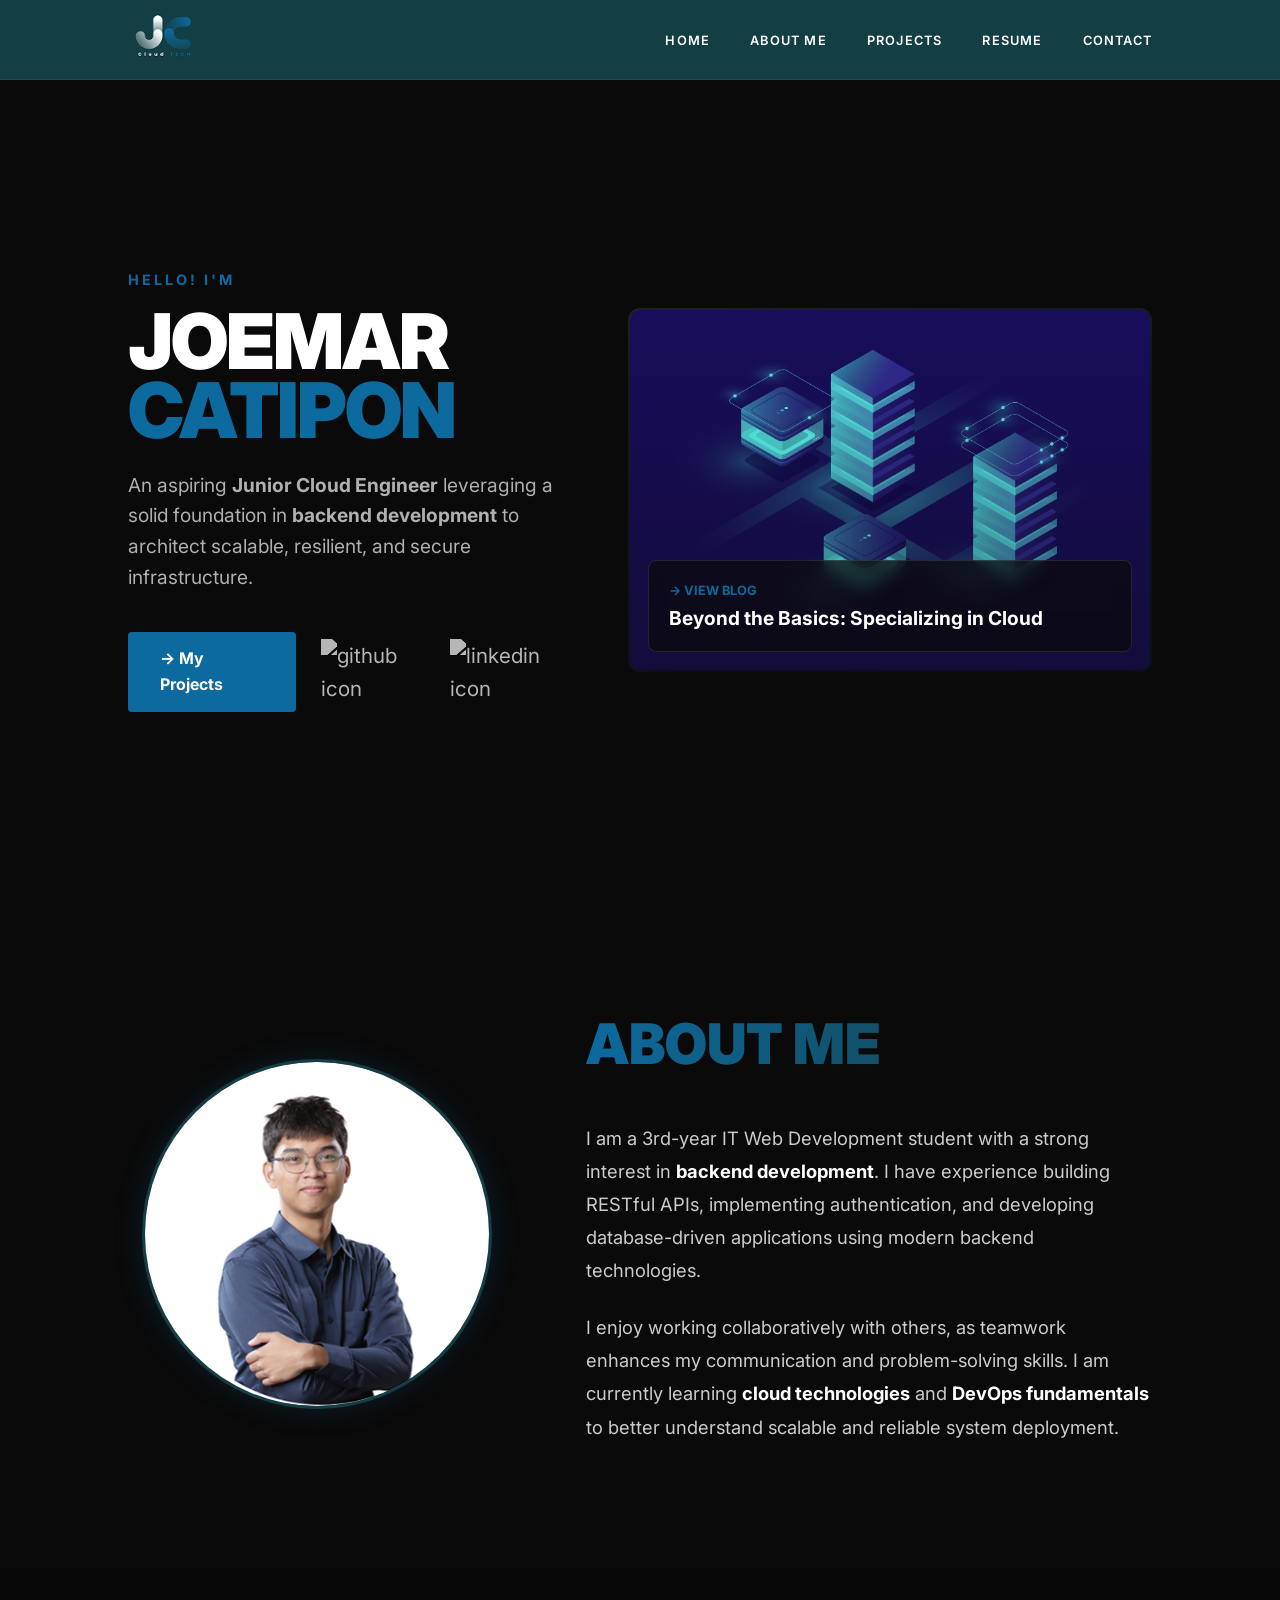
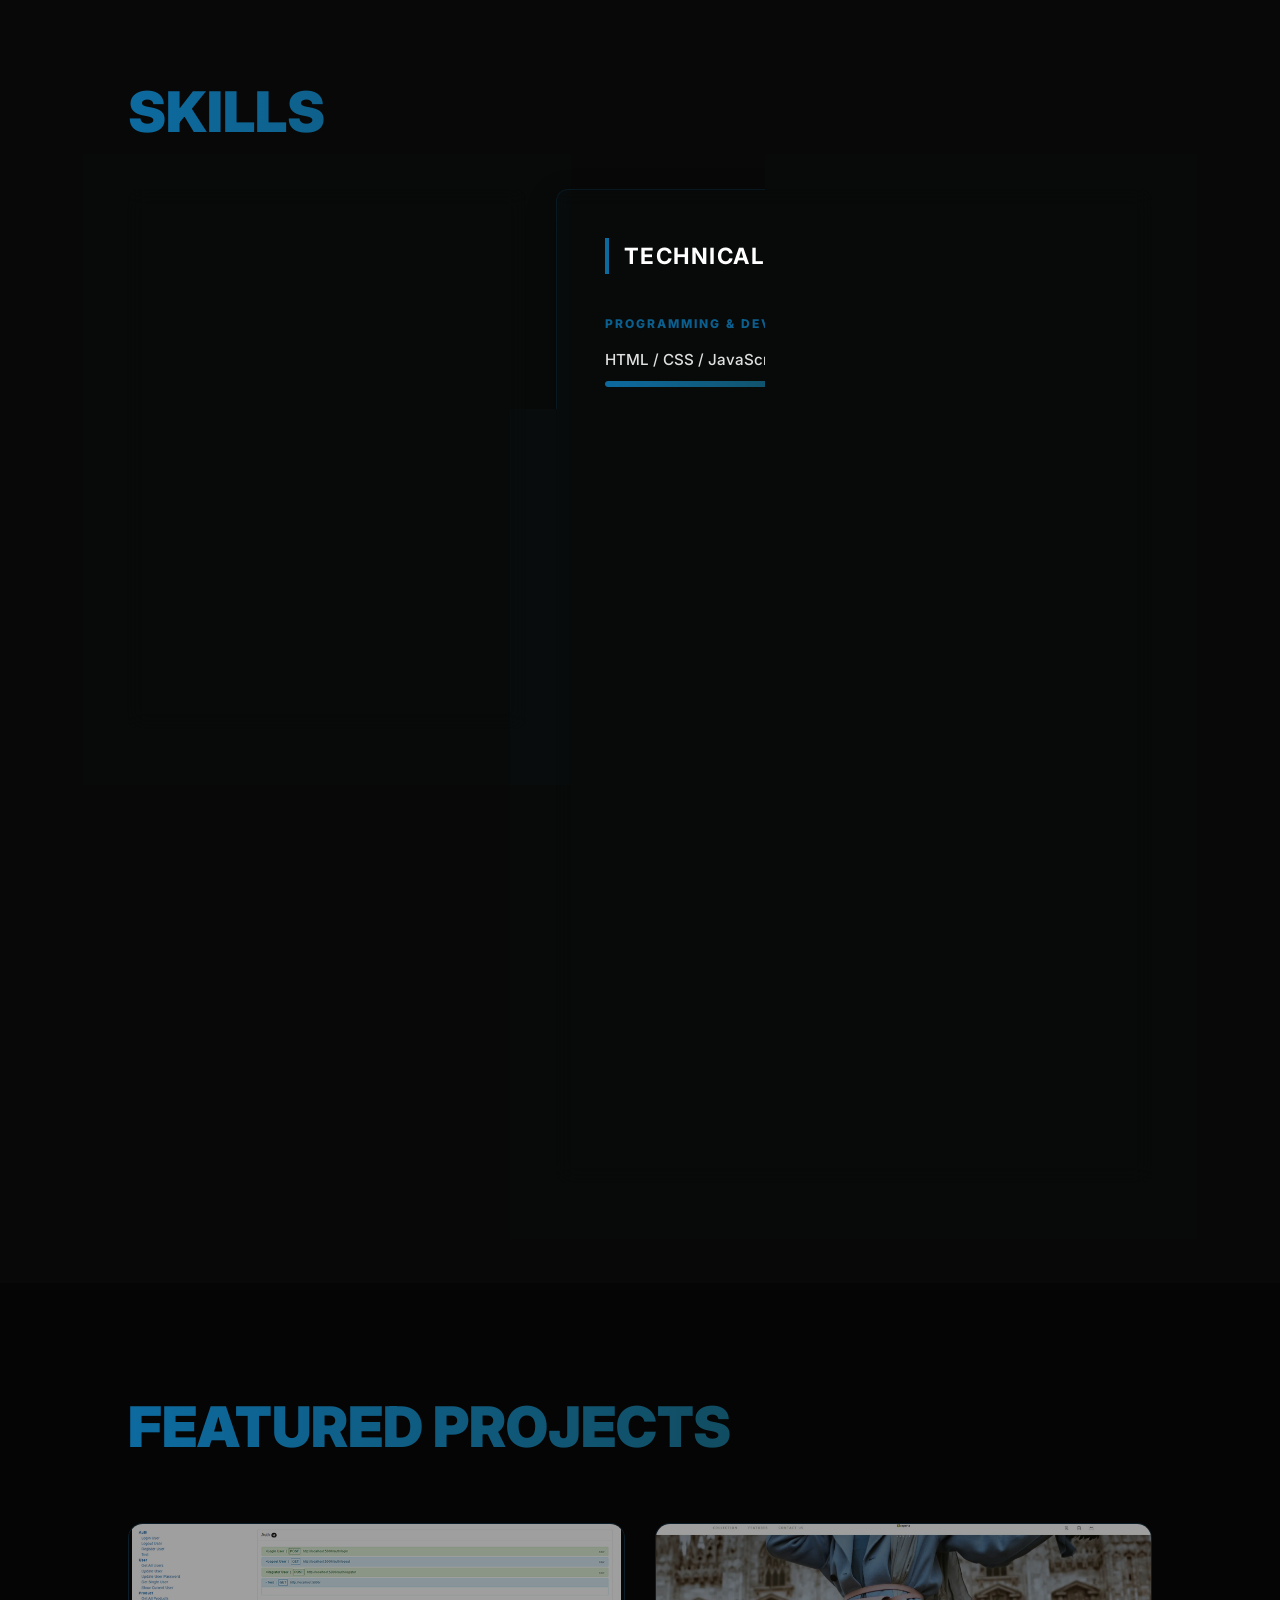
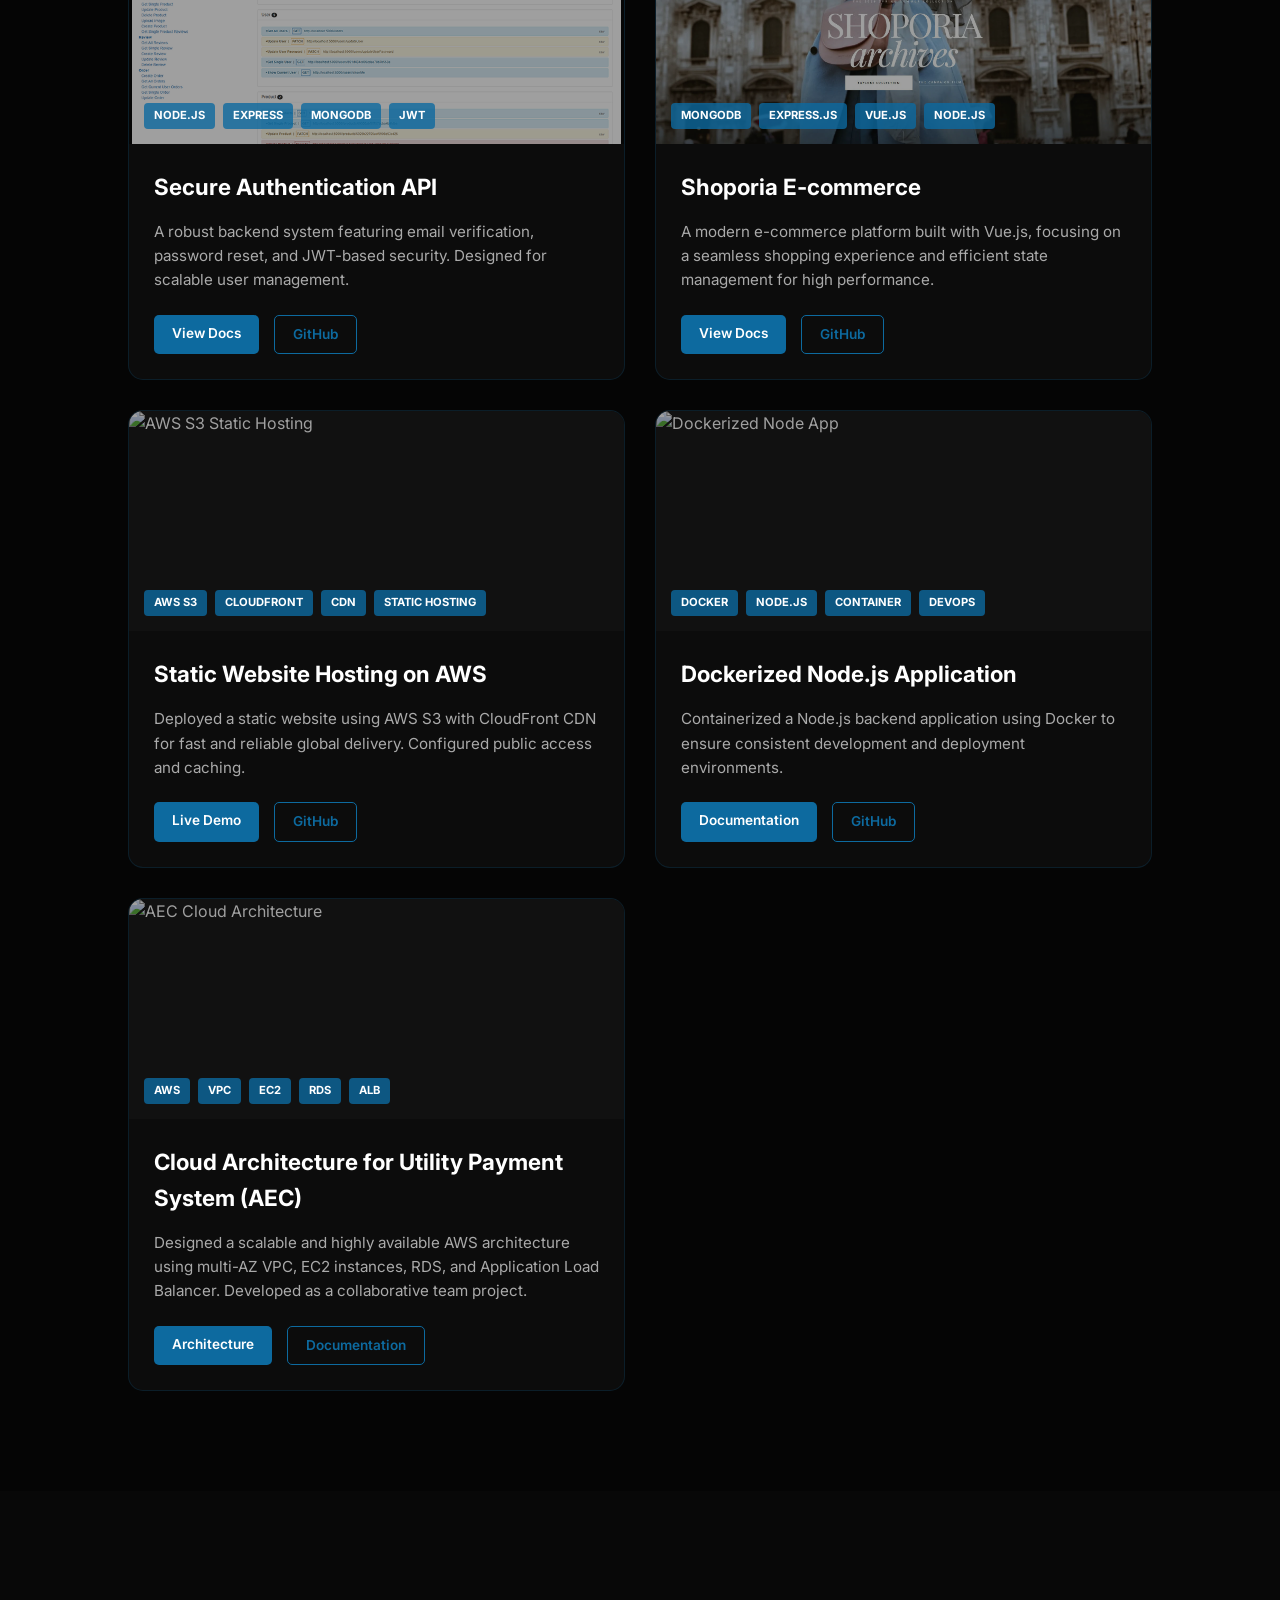
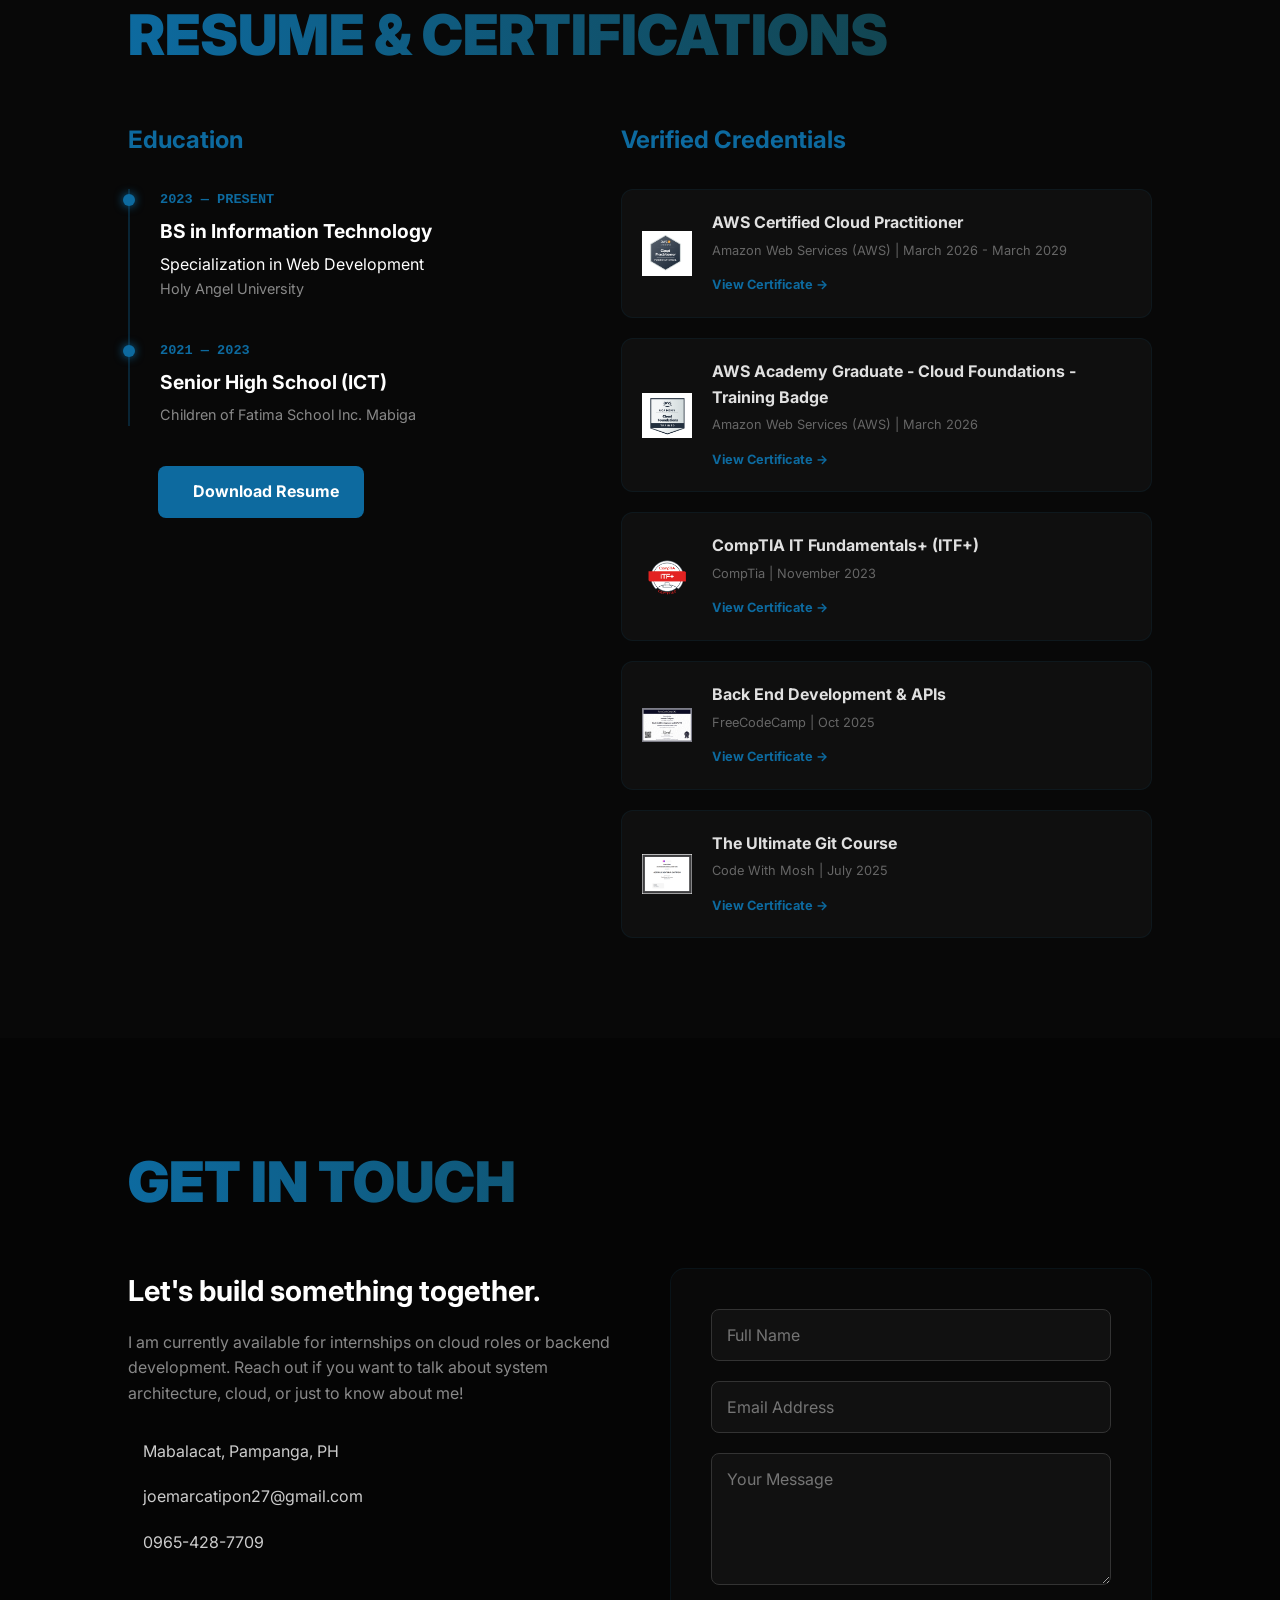
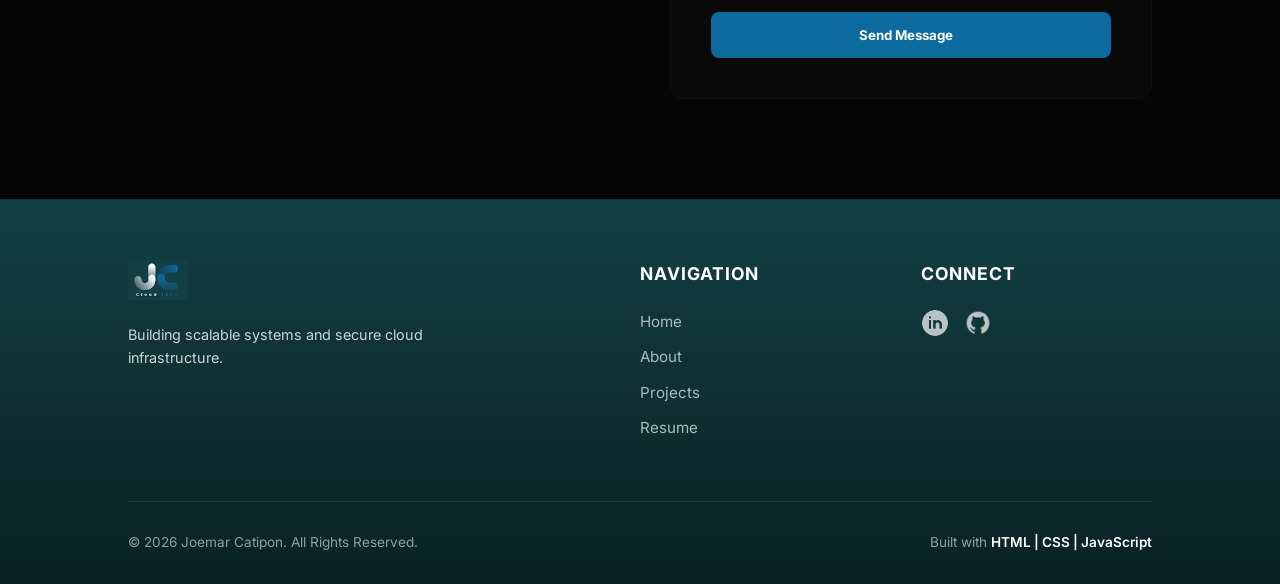
==== commit d018aeb9: "List down the projects" ====
--- a/index.html
+++ b/index.html
@@ -183,6 +183,8 @@
             <h2 class="section-title">Featured Projects</h2>
             
             <div class="projects-grid">
+
+                <!-- EXISTING PROJECT -->
                 <div class="project-card">
                     <div class="project-image">
                         <img src="images/docgen-api-authentication-project.png" alt="Authentication API">
@@ -203,6 +205,7 @@
                     </div>
                 </div>
 
+                <!-- EXISTING PROJECT -->
                 <div class="project-card">
                     <div class="project-image">
                         <img src="images/shoporia-preview.jpg" alt="Shoporia E-commerce Platform">
@@ -222,10 +225,75 @@
                         </div>
                     </div>
                 </div>
+
+                <!-- NEW PROJECT 1 -->
+                <div class="project-card">
+                    <div class="project-image">
+                        <img src="images/s3-static-hosting.png" alt="AWS S3 Static Hosting">
+                        <div class="project-overlay">
+                            <span class="tag">AWS S3</span>
+                            <span class="tag">CloudFront</span>
+                            <span class="tag">CDN</span>
+                            <span class="tag">Static Hosting</span>
+                        </div>
+                    </div>
+                    <div class="project-info">
+                        <h3>Static Website Hosting on AWS</h3>
+                        <p>Deployed a static website using AWS S3 with CloudFront CDN for fast and reliable global delivery. Configured public access and caching.</p>
+                        <div class="project-links">
+                            <a href="#" class="btn-small">Live Demo</a>
+                            <a href="#" class="btn-small outline">GitHub</a>
+                        </div>
+                    </div>
+                </div>
+
+                <!-- NEW PROJECT 2 -->
+                <div class="project-card">
+                    <div class="project-image">
+                        <img src="images/docker-node-app.png" alt="Dockerized Node App">
+                        <div class="project-overlay">
+                            <span class="tag">Docker</span>
+                            <span class="tag">Node.js</span>
+                            <span class="tag">Container</span>
+                            <span class="tag">DevOps</span>
+                        </div>
+                    </div>
+                    <div class="project-info">
+                        <h3>Dockerized Node.js Application</h3>
+                        <p>Containerized a Node.js backend application using Docker to ensure consistent development and deployment environments.</p>
+                        <div class="project-links">
+                            <a href="#" class="btn-small">Documentation</a>
+                            <a href="#" class="btn-small outline">GitHub</a>
+                        </div>
+                    </div>
+                </div>
+
+                <!-- NEW PROJECT 3 (AEC) -->
+                <div class="project-card">
+                    <div class="project-image">
+                        <img src="images/aec-cloud-architecture.png" alt="AEC Cloud Architecture">
+                        <div class="project-overlay">
+                            <span class="tag">AWS</span>
+                            <span class="tag">VPC</span>
+                            <span class="tag">EC2</span>
+                            <span class="tag">RDS</span>
+                            <span class="tag">ALB</span>
+                        </div>
+                    </div>
+                    <div class="project-info">
+                        <h3>Cloud Architecture for Utility Payment System (AEC)</h3>
+                        <p>Designed a scalable and highly available AWS architecture using multi-AZ VPC, EC2 instances, RDS, and Application Load Balancer. Developed as a collaborative team project.</p>
+                        <div class="project-links">
+                            <a href="#" class="btn-small">Architecture</a>
+                            <a href="#" class="btn-small outline">Documentation</a>
+                        </div>
+                    </div>
+                </div>
+
             </div> 
         </div> 
     </section>
-
+    
     <section class="resume" id="resume">
         <div class="resume-container">
             <h2 class="section-title">Resume & Certifications</h2>
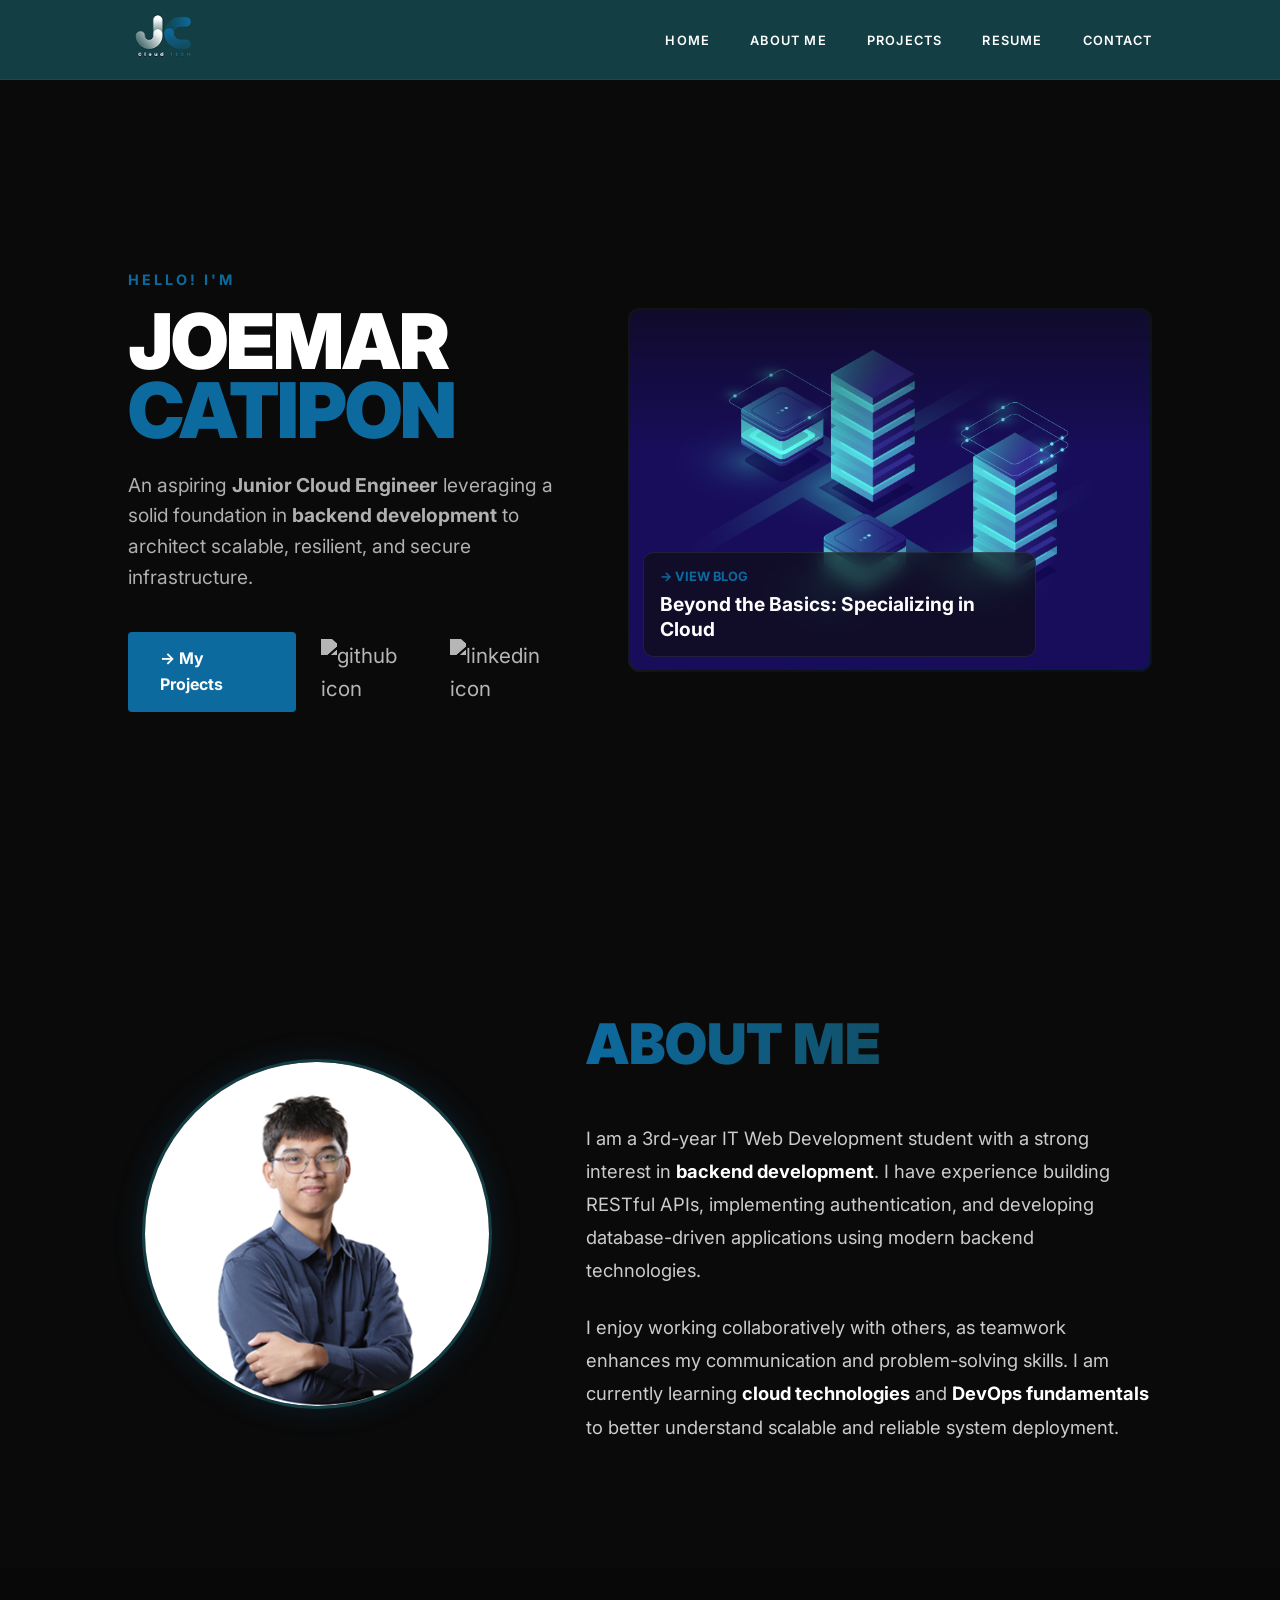
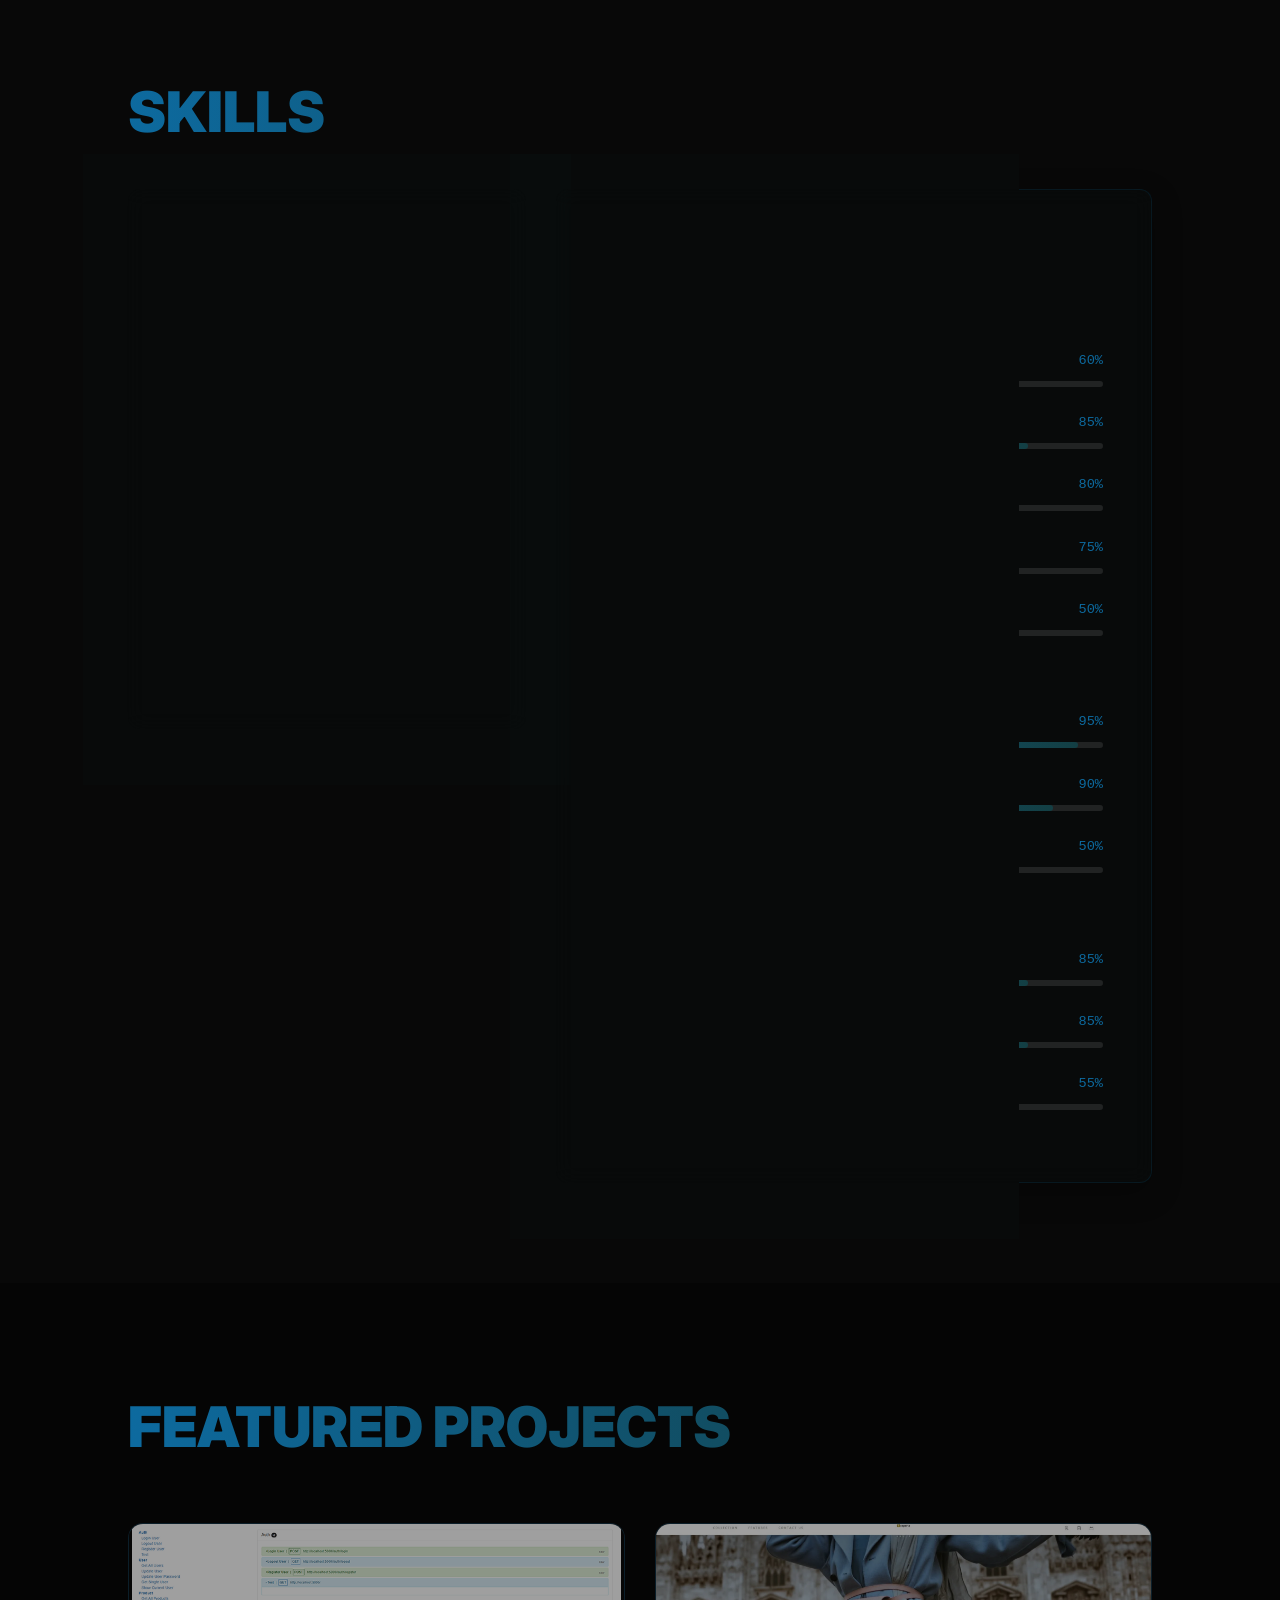
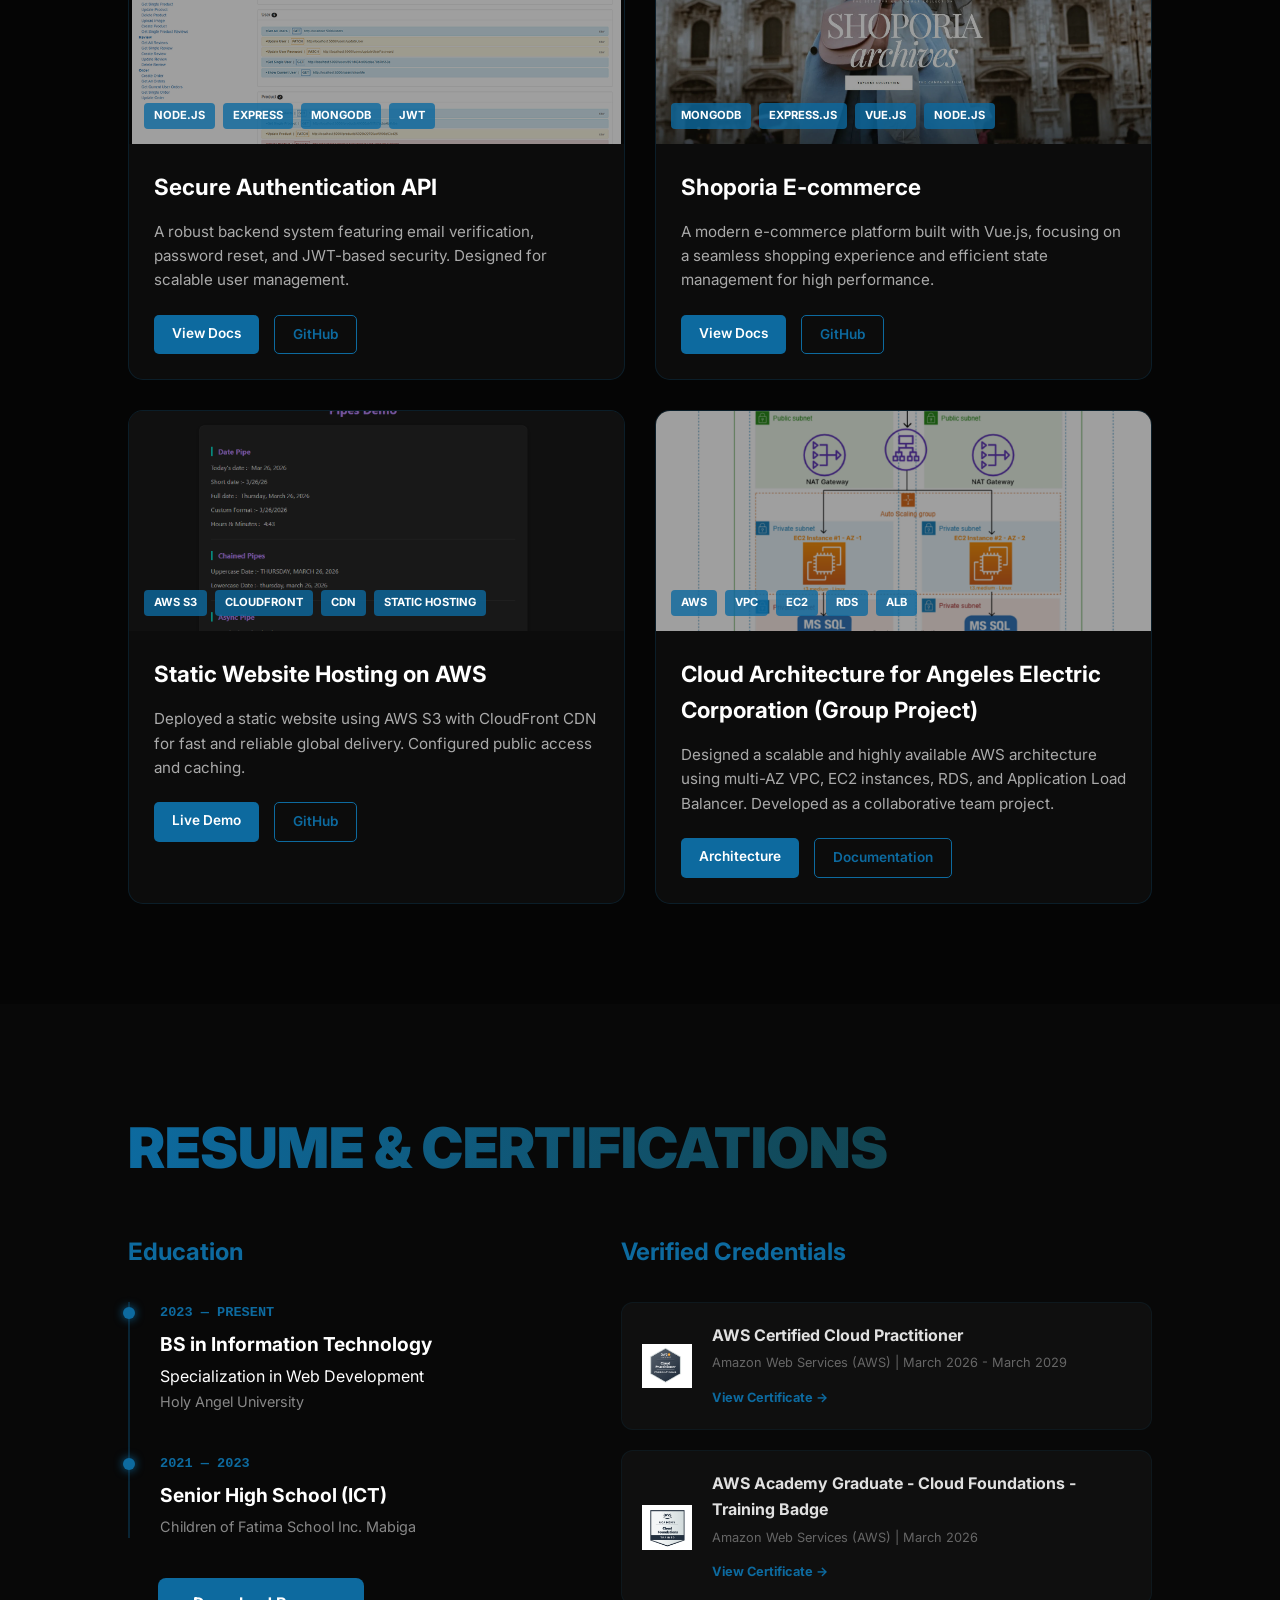
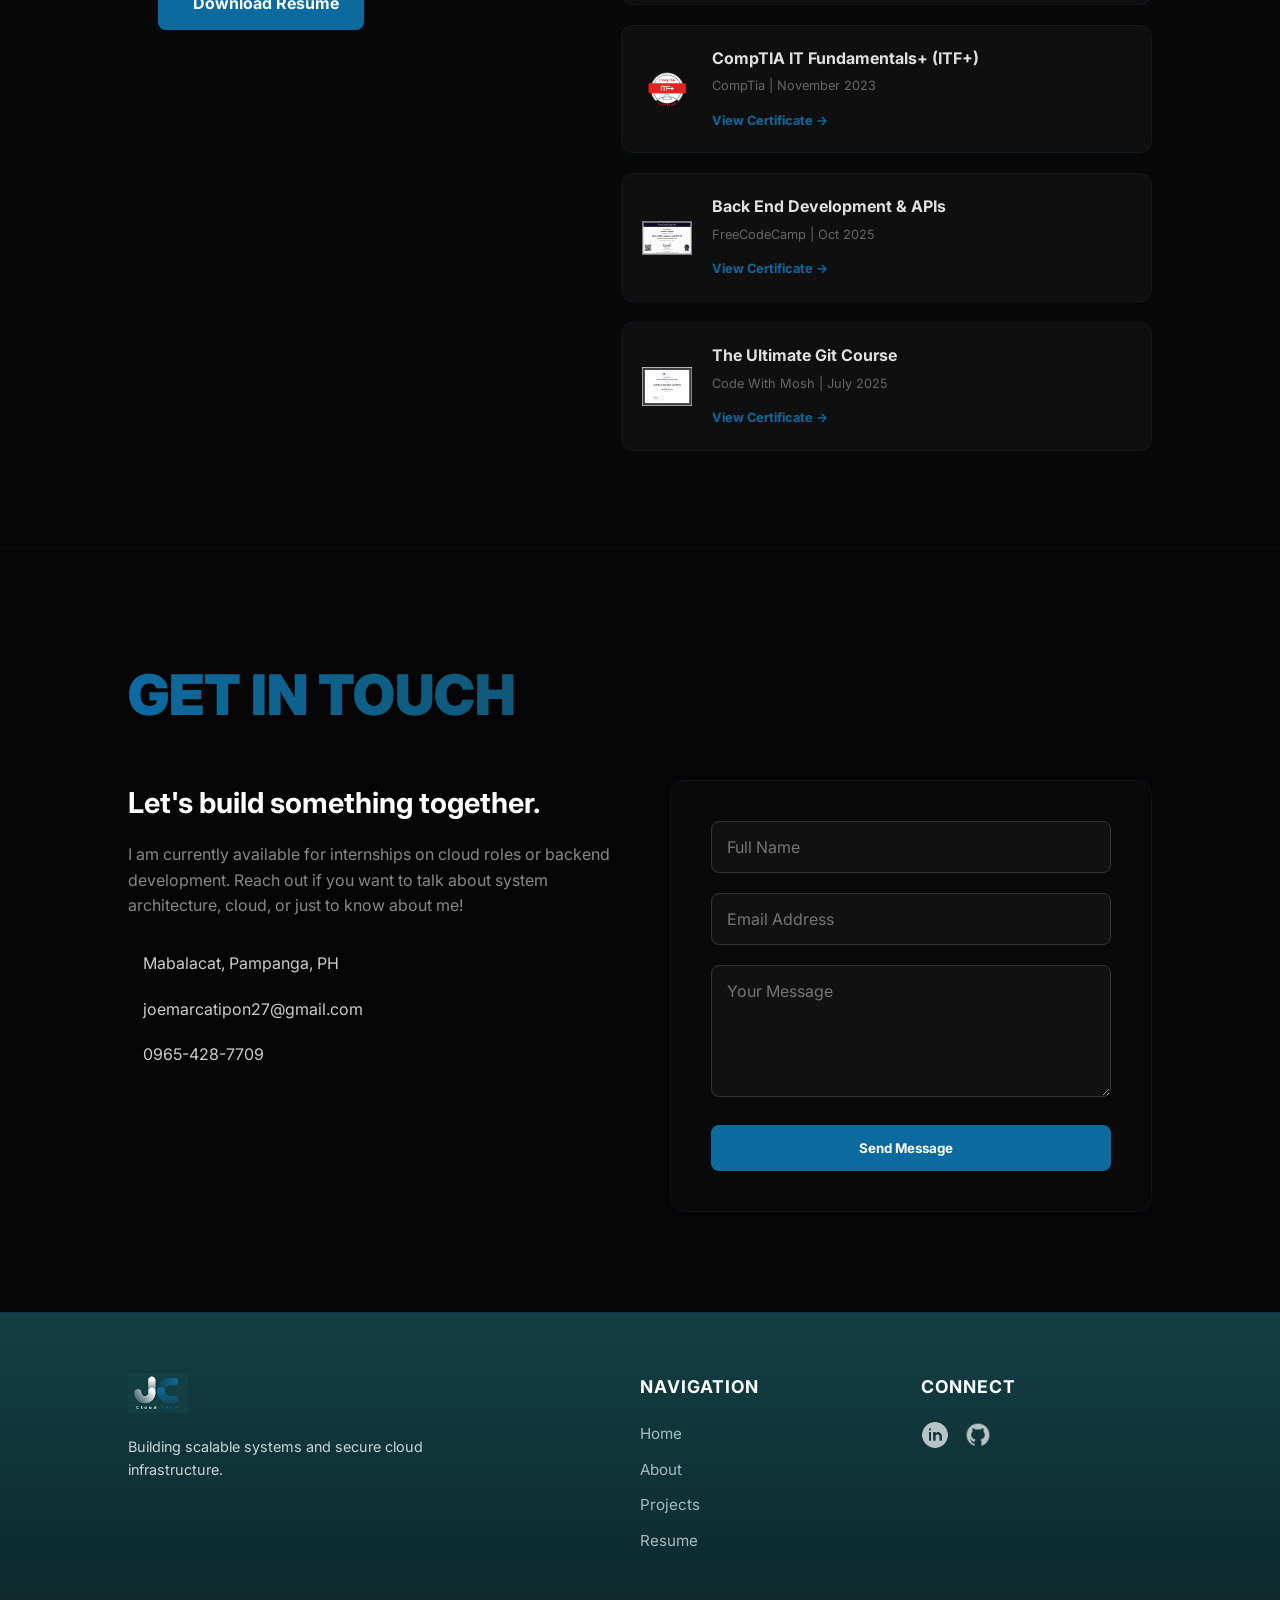
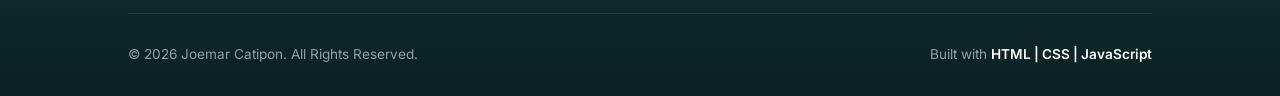
==== commit 1fd3d8ae: "Polished the other 2 projects" ====
--- a/index.html
+++ b/index.html
@@ -199,8 +199,8 @@
                         <h3>Secure Authentication API</h3>
                         <p>A robust backend system featuring email verification, password reset, and JWT-based security. Designed for scalable user management.</p>
                         <div class="project-links">
-                            <a href="#" class="btn-small">View Docs</a>
-                            <a href="#" class="btn-small outline">GitHub</a>
+                            <a href="images/docgen-api-authentication-project.png" class="btn-small" target="_blank">View Docs</a>
+                            <a href="https://github.com/jc555579/auth-system/tree/main" class="btn-small outline" target="_blank">GitHub</a>
                         </div>
                     </div>
                 </div>
@@ -220,13 +220,12 @@
                         <h3>Shoporia E-commerce</h3>
                         <p>A modern e-commerce platform built with Vue.js, focusing on a seamless shopping experience and efficient state management for high performance.</p>
                         <div class="project-links">
-                            <a href="assets/shoporia-readme.md" class="btn-small">View Docs</a>
+                            <a href="assets/shoporia-readme.md" class="btn-small" target="_blank">View Docs</a>
                             <a href="https://github.com/AimStarry/Shoporia" target="_blank" class="btn-small outline">GitHub</a>
                         </div>
                     </div>
                 </div>
 
-                <!-- NEW PROJECT 1 -->
                 <div class="project-card">
                     <div class="project-image">
                         <img src="images/s3-static-hosting.png" alt="AWS S3 Static Hosting">
@@ -241,34 +240,13 @@
                         <h3>Static Website Hosting on AWS</h3>
                         <p>Deployed a static website using AWS S3 with CloudFront CDN for fast and reliable global delivery. Configured public access and caching.</p>
                         <div class="project-links">
-                            <a href="#" class="btn-small">Live Demo</a>
-                            <a href="#" class="btn-small outline">GitHub</a>
-                        </div>
-                    </div>
-                </div>
-
-                <!-- NEW PROJECT 2 -->
-                <div class="project-card">
-                    <div class="project-image">
-                        <img src="images/docker-node-app.png" alt="Dockerized Node App">
-                        <div class="project-overlay">
-                            <span class="tag">Docker</span>
-                            <span class="tag">Node.js</span>
-                            <span class="tag">Container</span>
-                            <span class="tag">DevOps</span>
-                        </div>
-                    </div>
-                    <div class="project-info">
-                        <h3>Dockerized Node.js Application</h3>
-                        <p>Containerized a Node.js backend application using Docker to ensure consistent development and deployment environments.</p>
-                        <div class="project-links">
-                            <a href="#" class="btn-small">Documentation</a>
-                            <a href="#" class="btn-small outline">GitHub</a>
-                        </div>
-                    </div>
-                </div>
-
-                <!-- NEW PROJECT 3 (AEC) -->
+                            <a href="http://angular-pipes-demo.s3-website-ap-southeast-1.amazonaws.com/" class="btn-small" target="_blank">Live Demo</a>
+                            <a href="https://github.com/jc555579/6AWEB/tree/main/Midterm%20Lab%20Activities/angular-pipes" class="btn-small outline" target="_blank">GitHub</a>
+                        </div>
+                    </div>
+                </div>
+
+
                 <div class="project-card">
                     <div class="project-image">
                         <img src="images/aec-cloud-architecture.png" alt="AEC Cloud Architecture">
@@ -281,11 +259,11 @@
                         </div>
                     </div>
                     <div class="project-info">
-                        <h3>Cloud Architecture for Utility Payment System (AEC)</h3>
+                        <h3>Cloud Architecture for Angeles Electric Corporation (Group Project)</h3>
                         <p>Designed a scalable and highly available AWS architecture using multi-AZ VPC, EC2 instances, RDS, and Application Load Balancer. Developed as a collaborative team project.</p>
                         <div class="project-links">
-                            <a href="#" class="btn-small">Architecture</a>
-                            <a href="#" class="btn-small outline">Documentation</a>
+                            <a href="images/aec-cloud-architecture.png" class="btn-small" target="_blank">Architecture</a>
+                            <a href="https://docs.google.com/document/d/1g31Ctmkib1jYuV_IuPMhy4VXkfiVtVpdvjYMSWfHFwE/edit?fbclid=IwY2xjawQwhdxleHRuA2FlbQIxMABicmlkETFOUldDMWVVQUcxOXdMSWVrc3J0YwZhcHBfaWQQMjIyMDM5MTc4ODIwMDg5MgABHsz3gmUMB5bLyHSfIe4Dj8utUGC3YAqShzM_H5YUN17rLafjRp6yZRH3SVk-_aem_fF-ZekFJZqYuLRvch97NxQ&tab=t.0" class="btn-small outline" target="_blank">Documentation</a>
                         </div>
                     </div>
                 </div>
@@ -293,7 +271,7 @@
             </div> 
         </div> 
     </section>
-    
+
     <section class="resume" id="resume">
         <div class="resume-container">
             <h2 class="section-title">Resume & Certifications</h2>
--- a/css/hero.css
+++ b/css/hero.css
@@ -82,7 +82,7 @@
 }
 
 .hero-image {
-    flex: 1.4; /* Reduced size to align better with text */
+    flex: 1.4;
     display: flex;
     justify-content: center;
     position: relative;
@@ -92,7 +92,7 @@
 .blog-preview-link {
     display: block;
     width: 100%;
-    max-width: 550px; /* Constrained width for better balance */
+    max-width: 550px;
     position: relative;
     transition: transform 0.5s cubic-bezier(0.175, 0.885, 0.32, 1.275);
     text-decoration: none;
@@ -108,27 +108,34 @@
     overflow: hidden;
 }
 
+/* ✅ FIX: ensure full image visibility */
 .hero-image img {
     width: 100%;
     height: auto;
     display: block;
     border-radius: 10px;
+    object-fit: contain;
     box-shadow: 0 20px 50px rgba(0, 0, 0, 0.5);
     transition: all 0.5s ease;
 }
 
-/* Blog Overlay Card Styles */
+/* ✅ FIX: smaller, non-blocking overlay */
 .blog-overlay {
     position: absolute;
-    bottom: 20px;
-    left: 20px;
-    right: 20px;
-    background: rgba(10, 10, 10, 0.7);
-    backdrop-filter: blur(8px);
-    -webkit-backdrop-filter: blur(8px);
-    padding: 20px;
-    border-radius: 8px;
-    border: 1px solid rgba(255, 255, 255, 0.1);
+    bottom: 15px;
+    left: 15px;
+    right: auto;
+    max-width: 75%;
+
+    background: rgba(15, 15, 15, 0.65);
+    backdrop-filter: blur(10px);
+    -webkit-backdrop-filter: blur(10px);
+
+    padding: 14px 16px;
+    border-radius: 10px;
+
+    border: 1px solid rgba(255, 255, 255, 0.08);
+
     transition: 0.4s ease;
 }
 
@@ -148,23 +155,23 @@
     line-height: 1.3;
 }
 
-/* Dynamic Glow Effect */
+/* ✅ FIX: better glow positioning */
 .glow-effect {
     position: absolute;
     top: 0;
     left: 0;
     width: 100%;
     height: 100%;
-    background: radial-gradient(circle at center, var(--vivid-azure) 0%, transparent 70%);
-    opacity: 0.15;
+    background: radial-gradient(circle at 70% 30%, var(--vivid-azure) 0%, transparent 70%);
+    opacity: 0.12;
     z-index: -1;
-    filter: blur(40px);
+    filter: blur(50px);
     transition: opacity 0.5s ease;
 }
 
-/* Hover Interaction */
+/* ✅ FIX: smoother hover */
 .blog-preview-link:hover {
-    transform: translateY(-15px) rotateX(5deg) rotateY(-2deg);
+    transform: translateY(-10px) rotateX(4deg) rotateY(-1deg);
 }
 
 .blog-preview-link:hover .blog-overlay {
@@ -181,17 +188,18 @@
     opacity: 0.4;
 }
 
+/* ✅ FIX: gradient moved to TOP so credentials are visible */
 .image-overlay {
     position: absolute;
     top: 0;
     left: 0;
     width: 100%;
     height: 100%;
-    background: linear-gradient(to bottom, transparent, rgba(10, 10, 10, 0.4));
+    background: linear-gradient(to top, transparent 60%, rgba(10, 10, 10, 0.6));
     pointer-events: none;
 }
 
-/* Updated Responsive Logic */
+/* Responsive */
 @media (max-width: 968px) {
     .hero {
         flex-direction: column; 
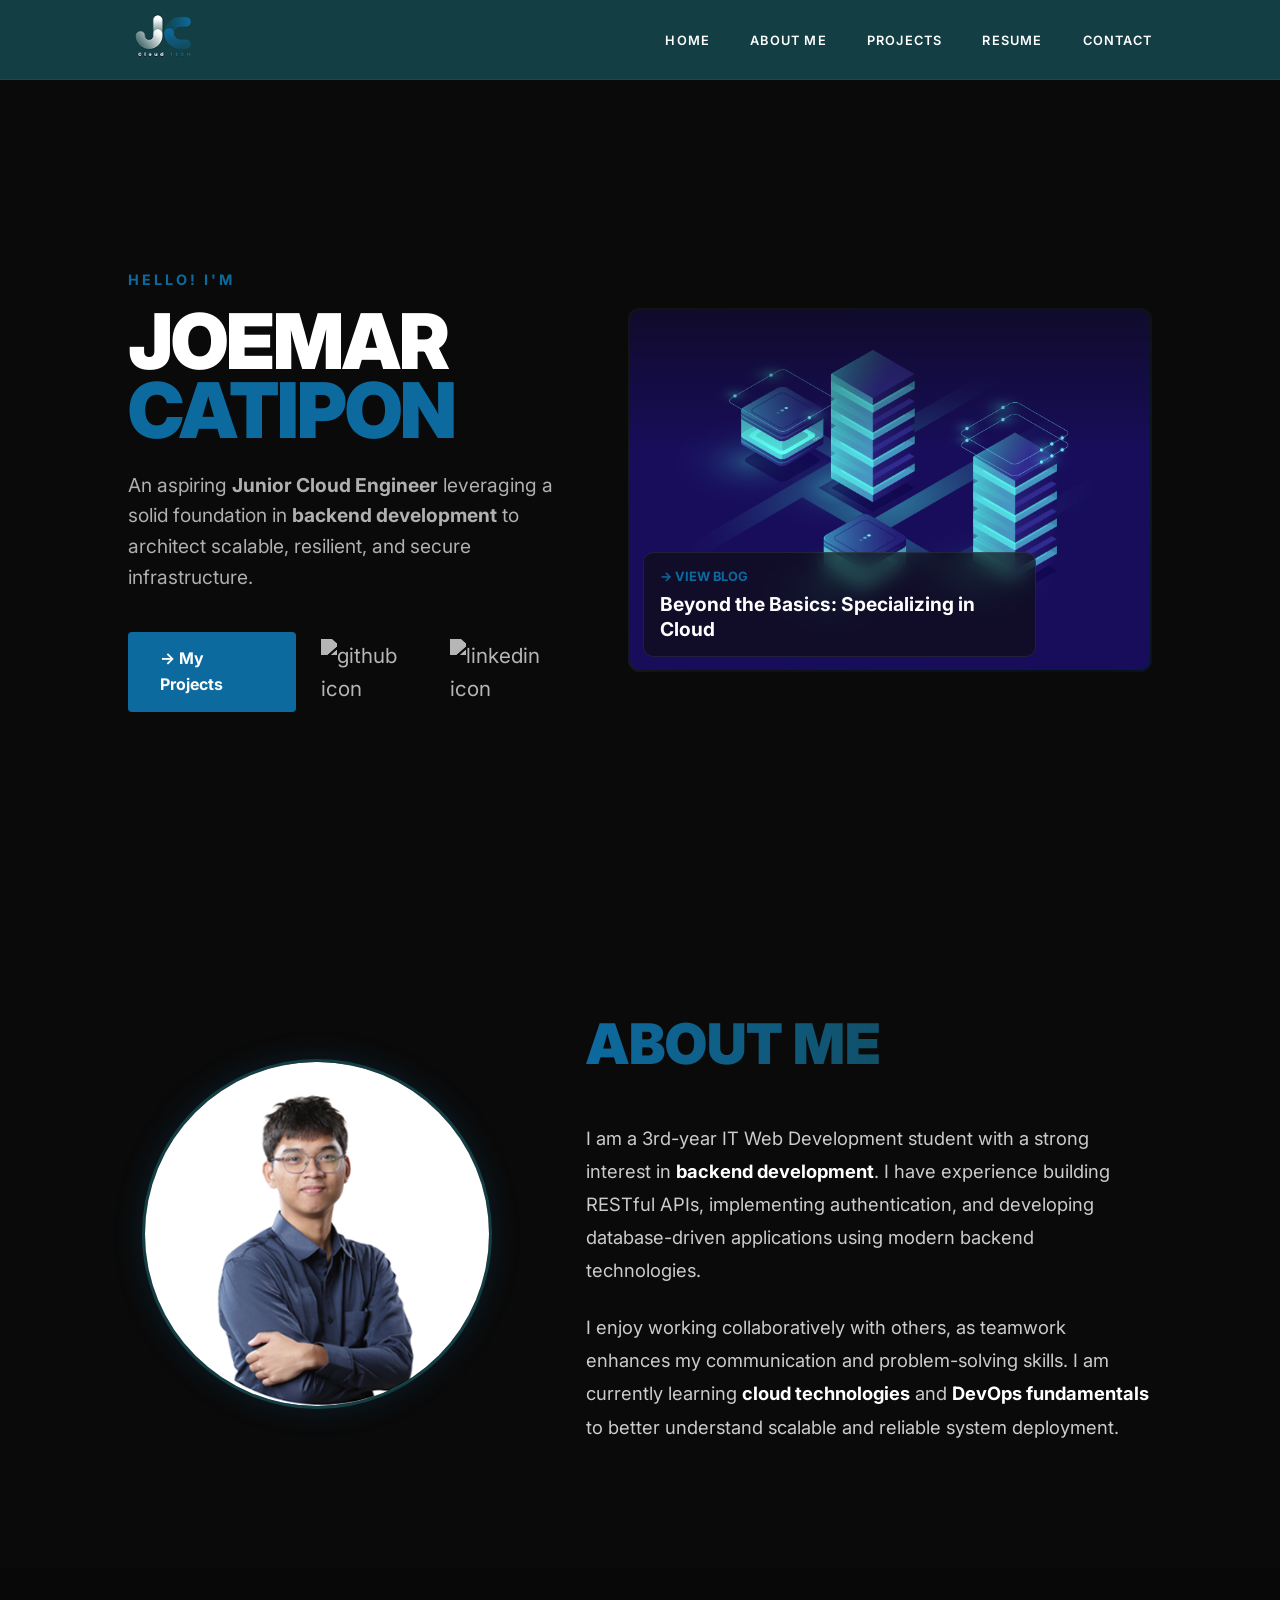
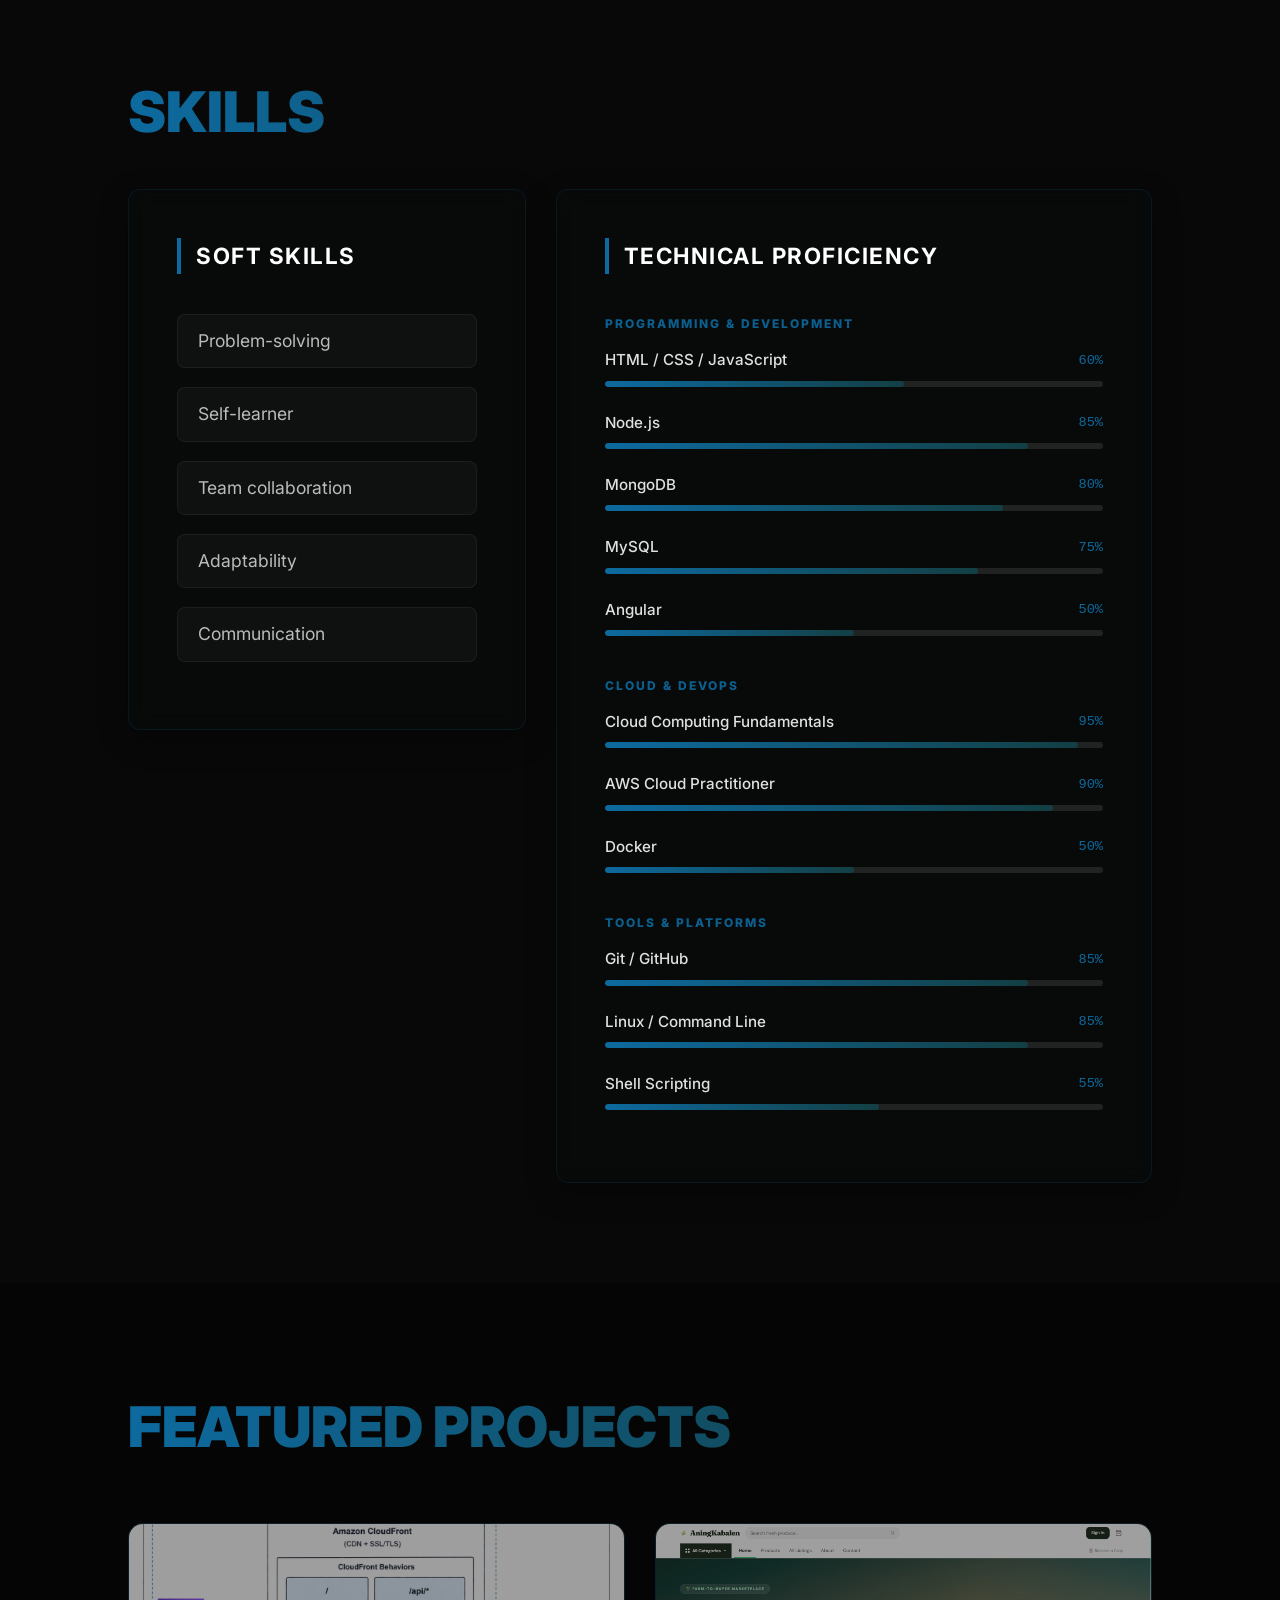
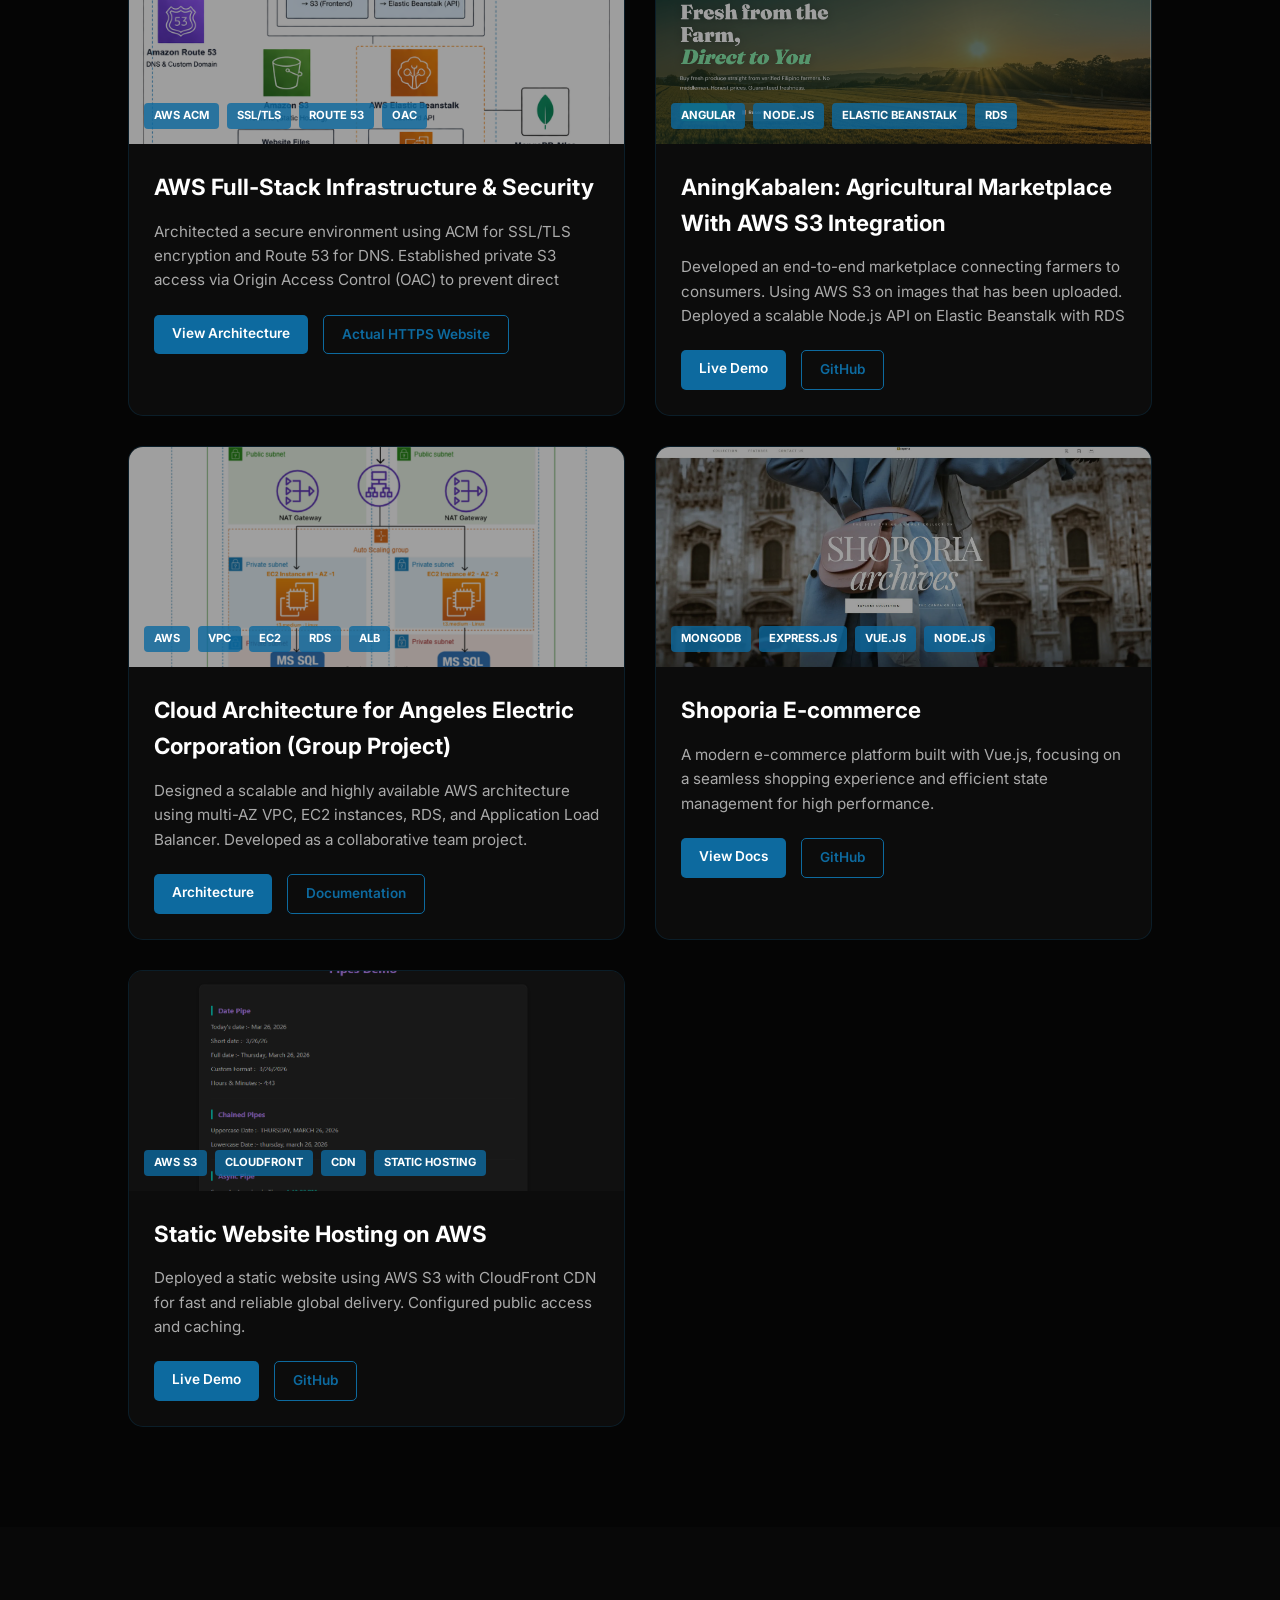
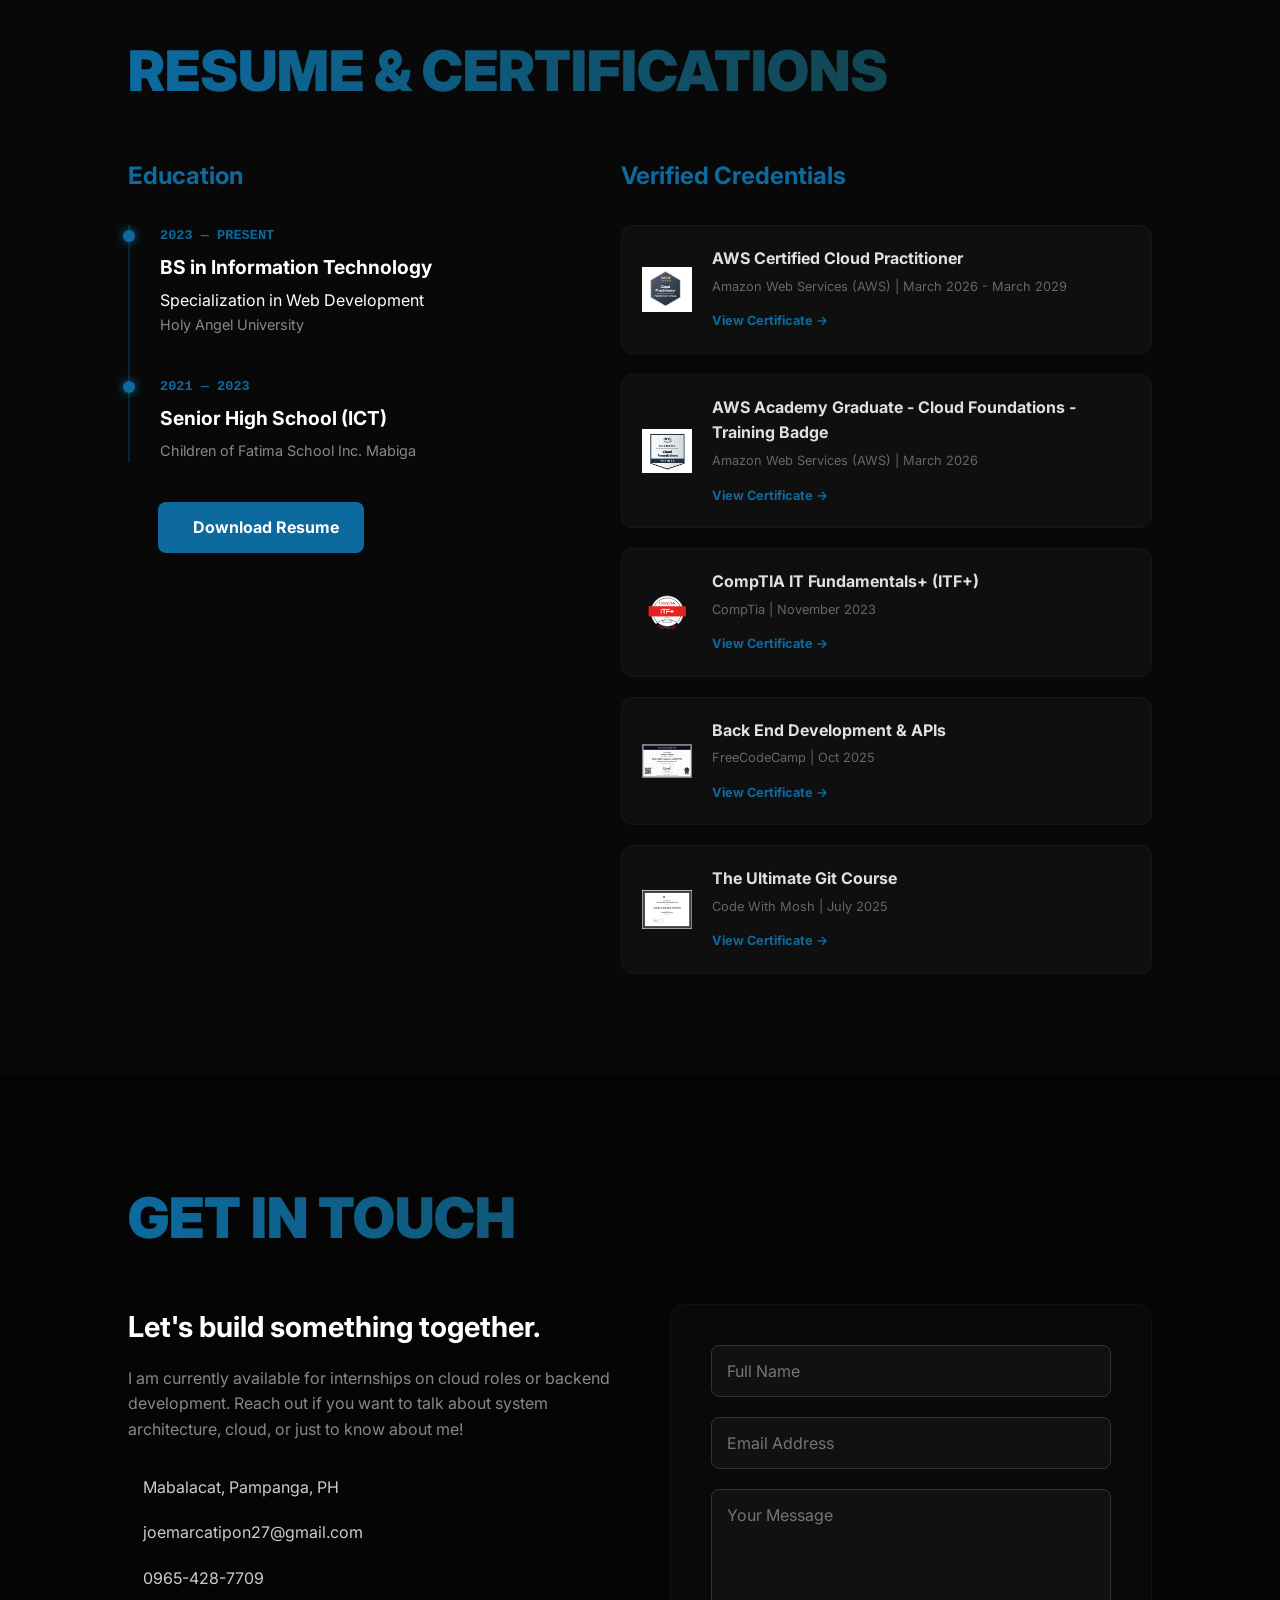
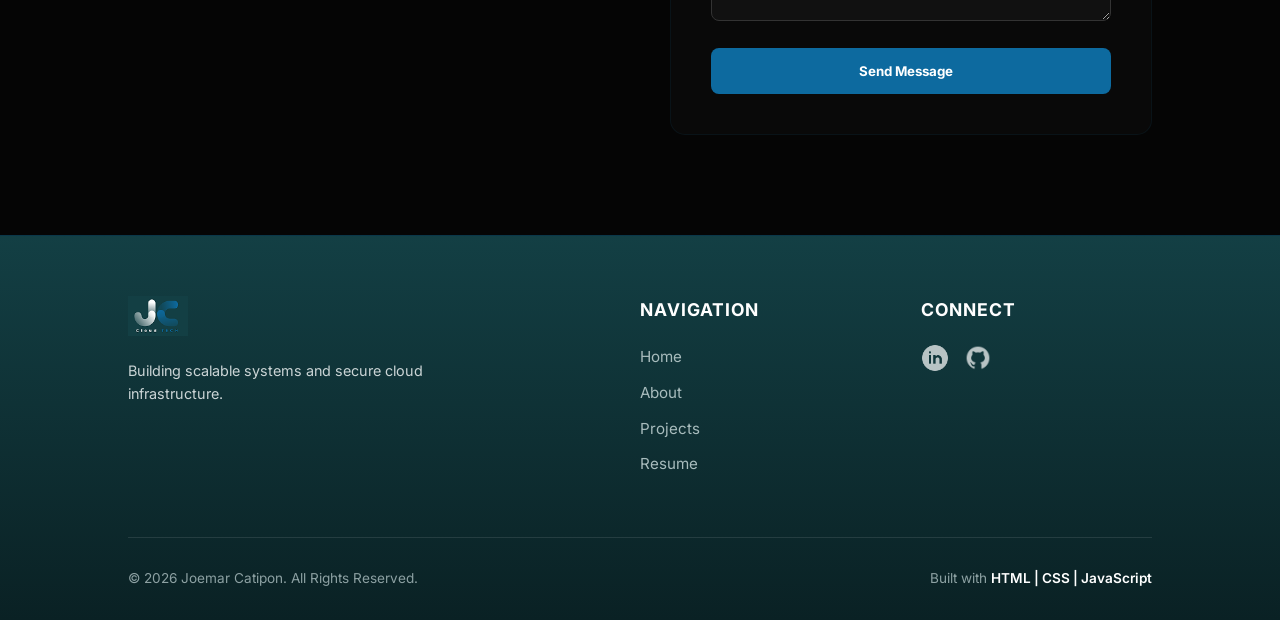
==== commit 189e2864: "Updated the project into cloud based" ====
--- a/index.html
+++ b/index.html
@@ -183,69 +183,45 @@
             <h2 class="section-title">Featured Projects</h2>
             
             <div class="projects-grid">
-
-                <!-- EXISTING PROJECT -->
                 <div class="project-card">
                     <div class="project-image">
-                        <img src="images/docgen-api-authentication-project.png" alt="Authentication API">
+                        <img src="images/aws-security-infrastructure.png" alt="AWS Cloud Security">
                         <div class="project-overlay">
-                            <span class="tag">Node.js</span>
-                            <span class="tag">Express</span>
-                            <span class="tag">MongoDB</span>
-                            <span class="tag">JWT</span>
+                            <span class="tag">AWS ACM</span>
+                            <span class="tag">SSL/TLS</span>
+                            <span class="tag">Route 53</span>
+                            <span class="tag">OAC</span>
                         </div>
                     </div>
                     <div class="project-info">
-                        <h3>Secure Authentication API</h3>
-                        <p>A robust backend system featuring email verification, password reset, and JWT-based security. Designed for scalable user management.</p>
+                        <h3>AWS Full-Stack Infrastructure & Security</h3>
+                        <p>Architected a secure environment using ACM for SSL/TLS encryption and Route 53 for DNS. Established private S3 access via Origin Access Control (OAC) to prevent direct public bucket exposure.</p>
                         <div class="project-links">
-                            <a href="images/docgen-api-authentication-project.png" class="btn-small" target="_blank">View Docs</a>
-                            <a href="https://github.com/jc555579/auth-system/tree/main" class="btn-small outline" target="_blank">GitHub</a>
-                        </div>
-                    </div>
-                </div>
-
-                <!-- EXISTING PROJECT -->
+                            <a href="https://jom-aws.s3.ap-southeast-1.amazonaws.com/aws-security-infrastructure.png" class="btn-small" target="_blank">View Architecture</a>
+                            <a href="https://www.aningkabalen.site" class="btn-small outline" target="_blank">Actual HTTPS Website</a>
+                        </div>
+                    </div>
+                </div>
+
                 <div class="project-card">
                     <div class="project-image">
-                        <img src="images/shoporia-preview.jpg" alt="Shoporia E-commerce Platform">
+                        <img src="images/aningkabalen-marketplace.png" alt="AningKabalen Marketplace">
                         <div class="project-overlay">
-                            <span class="tag">MongoDB</span>
-                            <span class="tag">Express.js</span>
-                            <span class="tag">Vue.js</span>
+                            <span class="tag">Angular</span>
                             <span class="tag">Node.js</span>
+                            <span class="tag">Elastic Beanstalk</span>
+                            <span class="tag">RDS</span>
                         </div>
                     </div>
                     <div class="project-info">
-                        <h3>Shoporia E-commerce</h3>
-                        <p>A modern e-commerce platform built with Vue.js, focusing on a seamless shopping experience and efficient state management for high performance.</p>
+                        <h3>AningKabalen: Agricultural Marketplace With AWS S3 Integration</h3>
+                        <p>Developed an end-to-end marketplace connecting farmers to consumers. Using AWS S3 on images that has been uploaded. Deployed a scalable Node.js API on Elastic Beanstalk with RDS for inventory and S3 for product image storage.</p>
                         <div class="project-links">
-                            <a href="assets/shoporia-readme.md" class="btn-small" target="_blank">View Docs</a>
-                            <a href="https://github.com/AimStarry/Shoporia" target="_blank" class="btn-small outline">GitHub</a>
-                        </div>
-                    </div>
-                </div>
-
-                <div class="project-card">
-                    <div class="project-image">
-                        <img src="images/s3-static-hosting.png" alt="AWS S3 Static Hosting">
-                        <div class="project-overlay">
-                            <span class="tag">AWS S3</span>
-                            <span class="tag">CloudFront</span>
-                            <span class="tag">CDN</span>
-                            <span class="tag">Static Hosting</span>
-                        </div>
-                    </div>
-                    <div class="project-info">
-                        <h3>Static Website Hosting on AWS</h3>
-                        <p>Deployed a static website using AWS S3 with CloudFront CDN for fast and reliable global delivery. Configured public access and caching.</p>
-                        <div class="project-links">
-                            <a href="http://angular-pipes-demo.s3-website-ap-southeast-1.amazonaws.com/" class="btn-small" target="_blank">Live Demo</a>
-                            <a href="https://github.com/jc555579/6AWEB/tree/main/Midterm%20Lab%20Activities/angular-pipes" class="btn-small outline" target="_blank">GitHub</a>
-                        </div>
-                    </div>
-                </div>
-
+                            <a href="https://www.aningkabalen.site" class="btn-small" target="_blank">Live Demo</a>
+                            <a href="https://github.com/AimStarry/AningKabalen" class="btn-small outline" target="_blank">GitHub</a>
+                        </div>
+                    </div>
+                </div>
 
                 <div class="project-card">
                     <div class="project-image">
@@ -267,6 +243,47 @@
                         </div>
                     </div>
                 </div>
+
+                <div class="project-card">
+                    <div class="project-image">
+                        <img src="images/shoporia-preview.jpg" alt="Shoporia E-commerce Platform">
+                        <div class="project-overlay">
+                            <span class="tag">MongoDB</span>
+                            <span class="tag">Express.js</span>
+                            <span class="tag">Vue.js</span>
+                            <span class="tag">Node.js</span>
+                        </div>
+                    </div>
+                    <div class="project-info">
+                        <h3>Shoporia E-commerce</h3>
+                        <p>A modern e-commerce platform built with Vue.js, focusing on a seamless shopping experience and efficient state management for high performance.</p>
+                        <div class="project-links">
+                            <a href="assets/shoporia-readme.md" class="btn-small" target="_blank">View Docs</a>
+                            <a href="https://github.com/AimStarry/Shoporia" target="_blank" class="btn-small outline">GitHub</a>
+                        </div>
+                    </div>
+                </div>
+
+                <div class="project-card">
+                    <div class="project-image">
+                        <img src="images/s3-static-hosting.png" alt="AWS S3 Static Hosting">
+                        <div class="project-overlay">
+                            <span class="tag">AWS S3</span>
+                            <span class="tag">CloudFront</span>
+                            <span class="tag">CDN</span>
+                            <span class="tag">Static Hosting</span>
+                        </div>
+                    </div>
+                    <div class="project-info">
+                        <h3>Static Website Hosting on AWS</h3>
+                        <p>Deployed a static website using AWS S3 with CloudFront CDN for fast and reliable global delivery. Configured public access and caching.</p>
+                        <div class="project-links">
+                            <a href="http://angular-pipes-demo.s3-website-ap-southeast-1.amazonaws.com/" class="btn-small" target="_blank">Live Demo</a>
+                            <a href="https://github.com/jc555579/6AWEB/tree/main/Midterm%20Lab%20Activities/angular-pipes" class="btn-small outline" target="_blank">GitHub</a>
+                        </div>
+                    </div>
+                </div>
+
 
             </div> 
         </div> 
